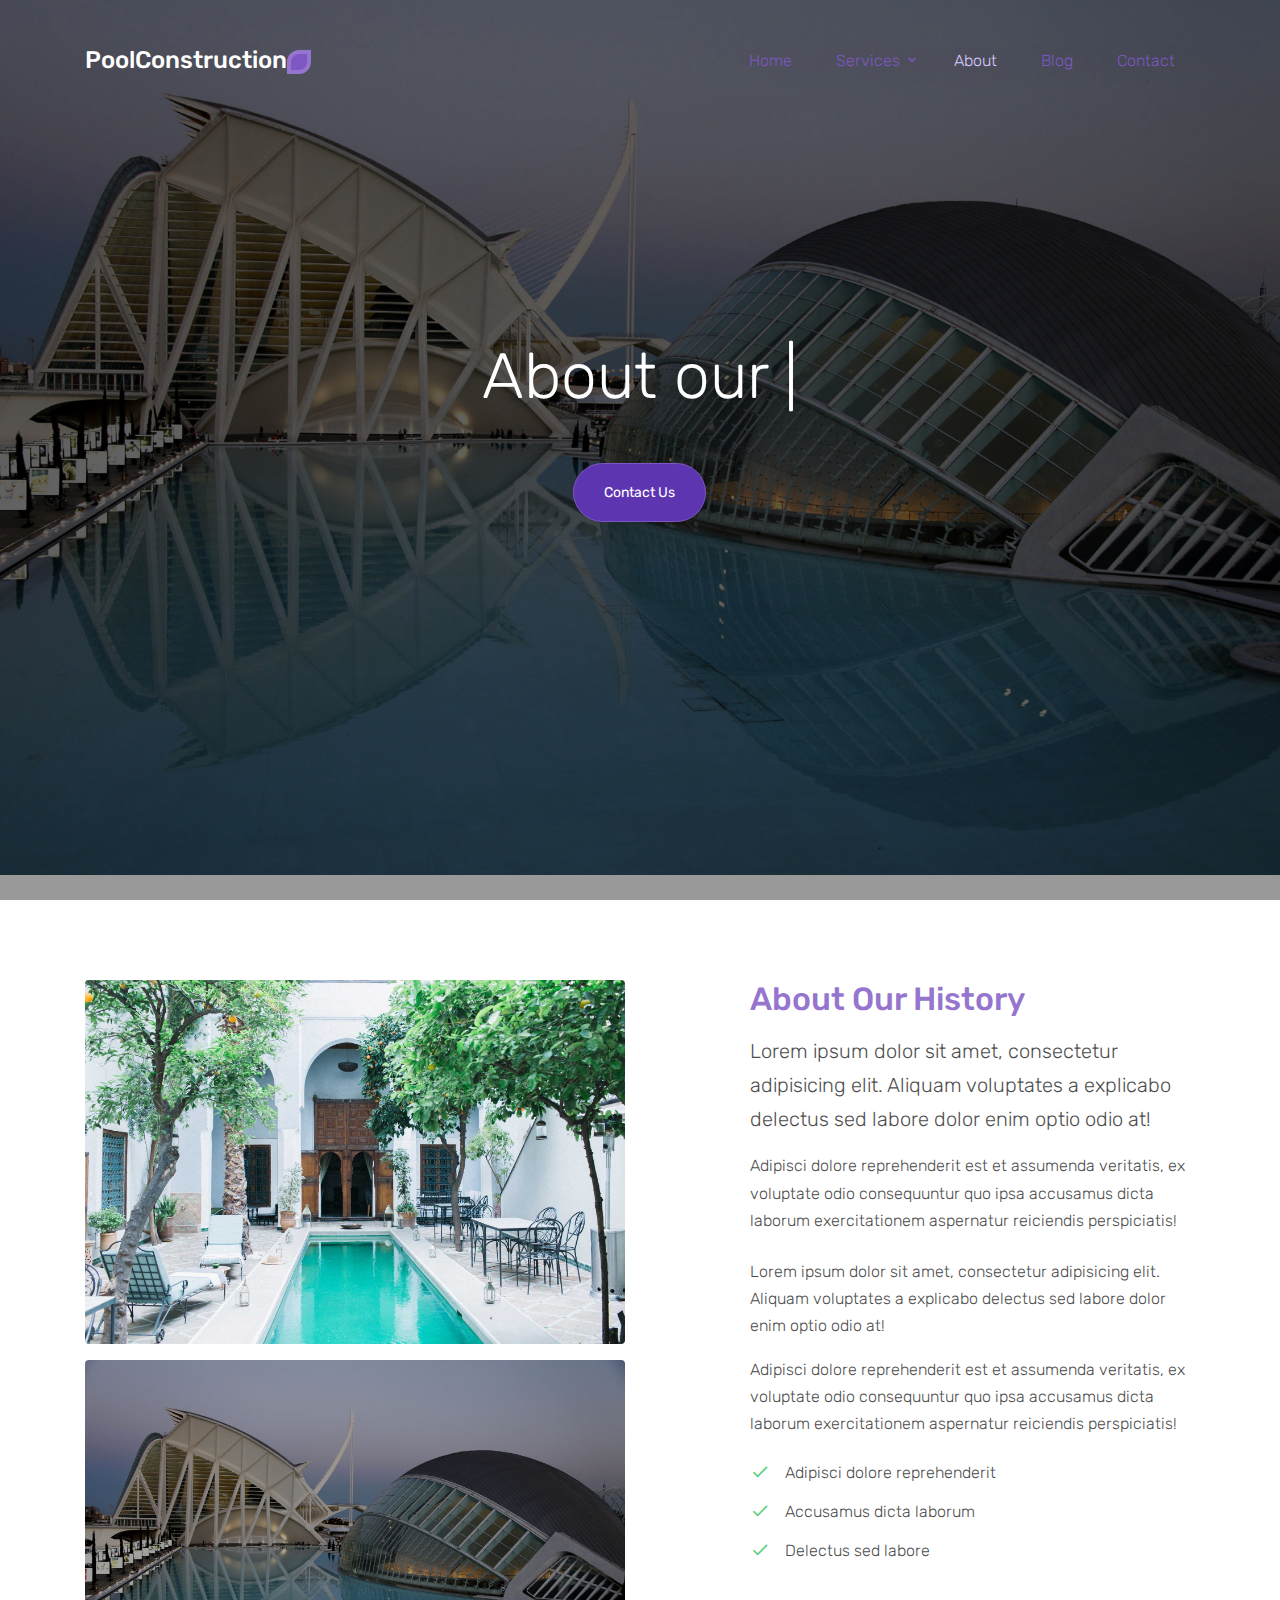
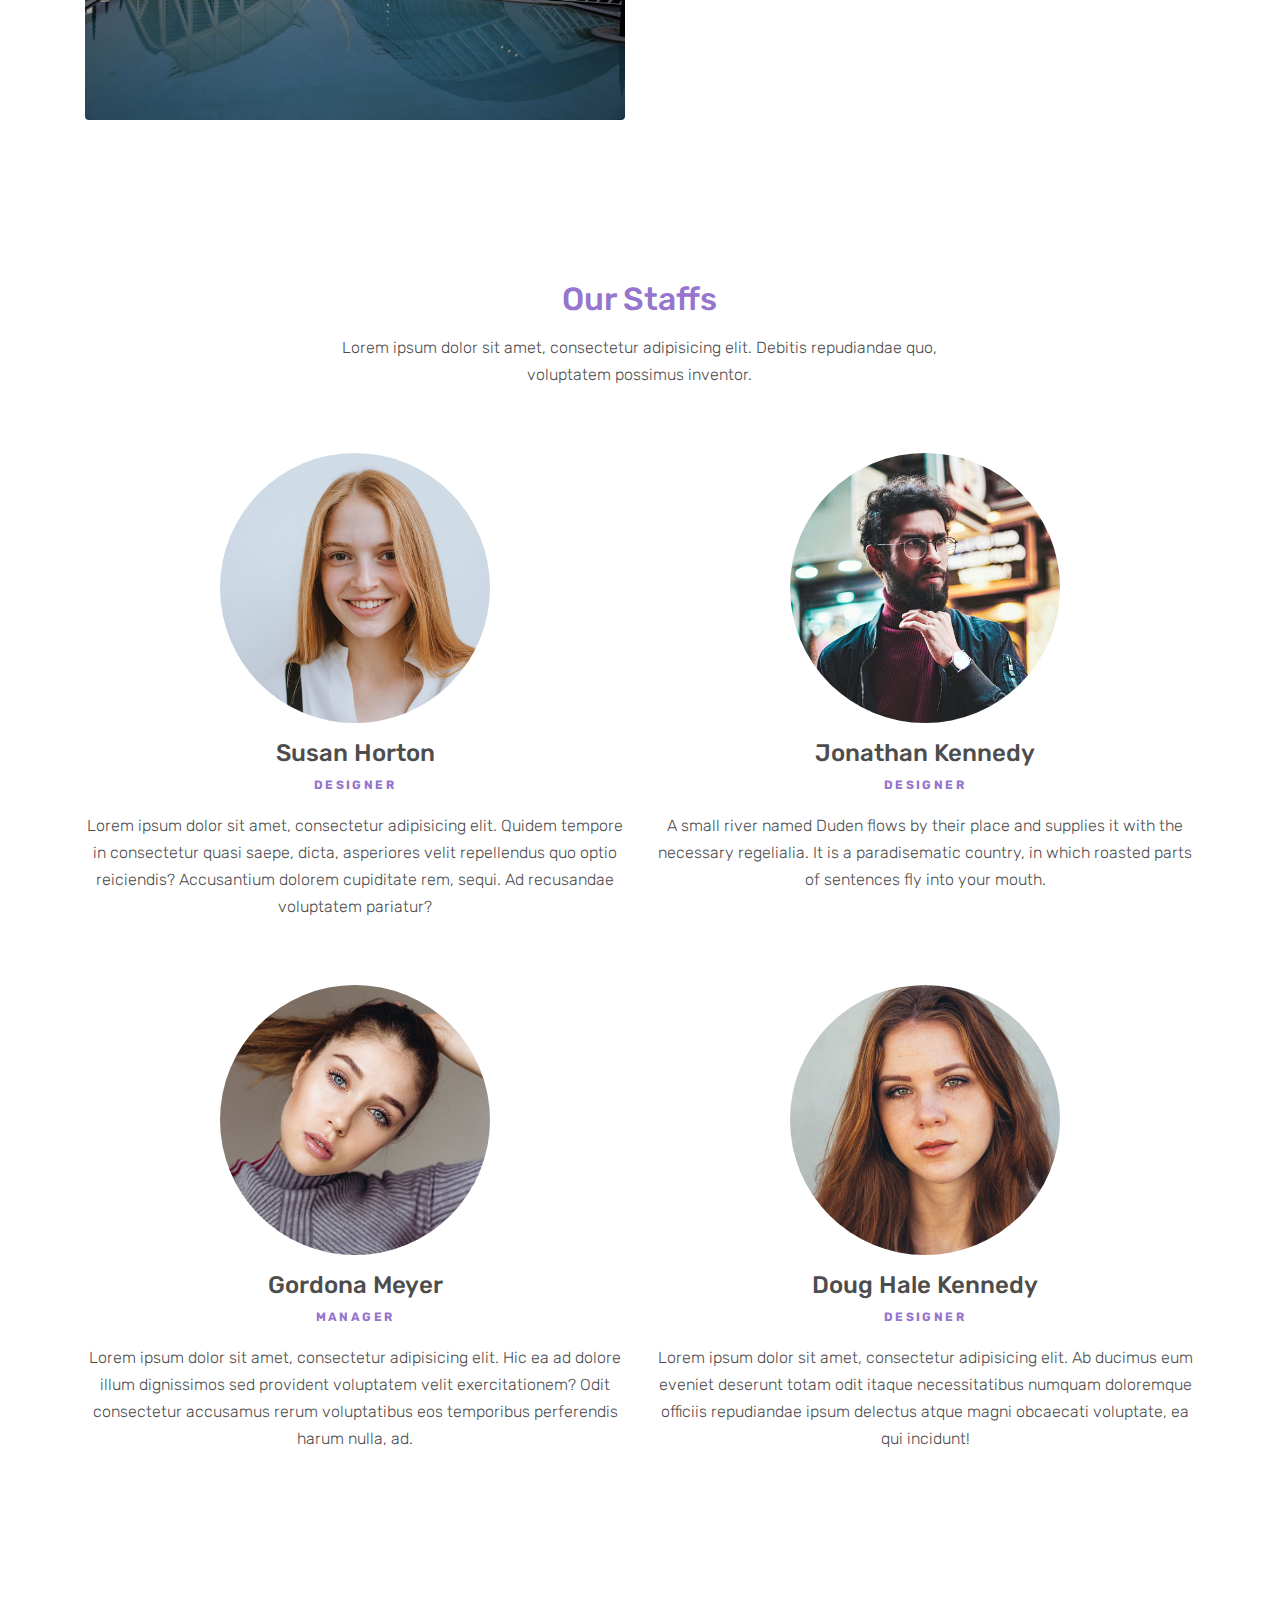
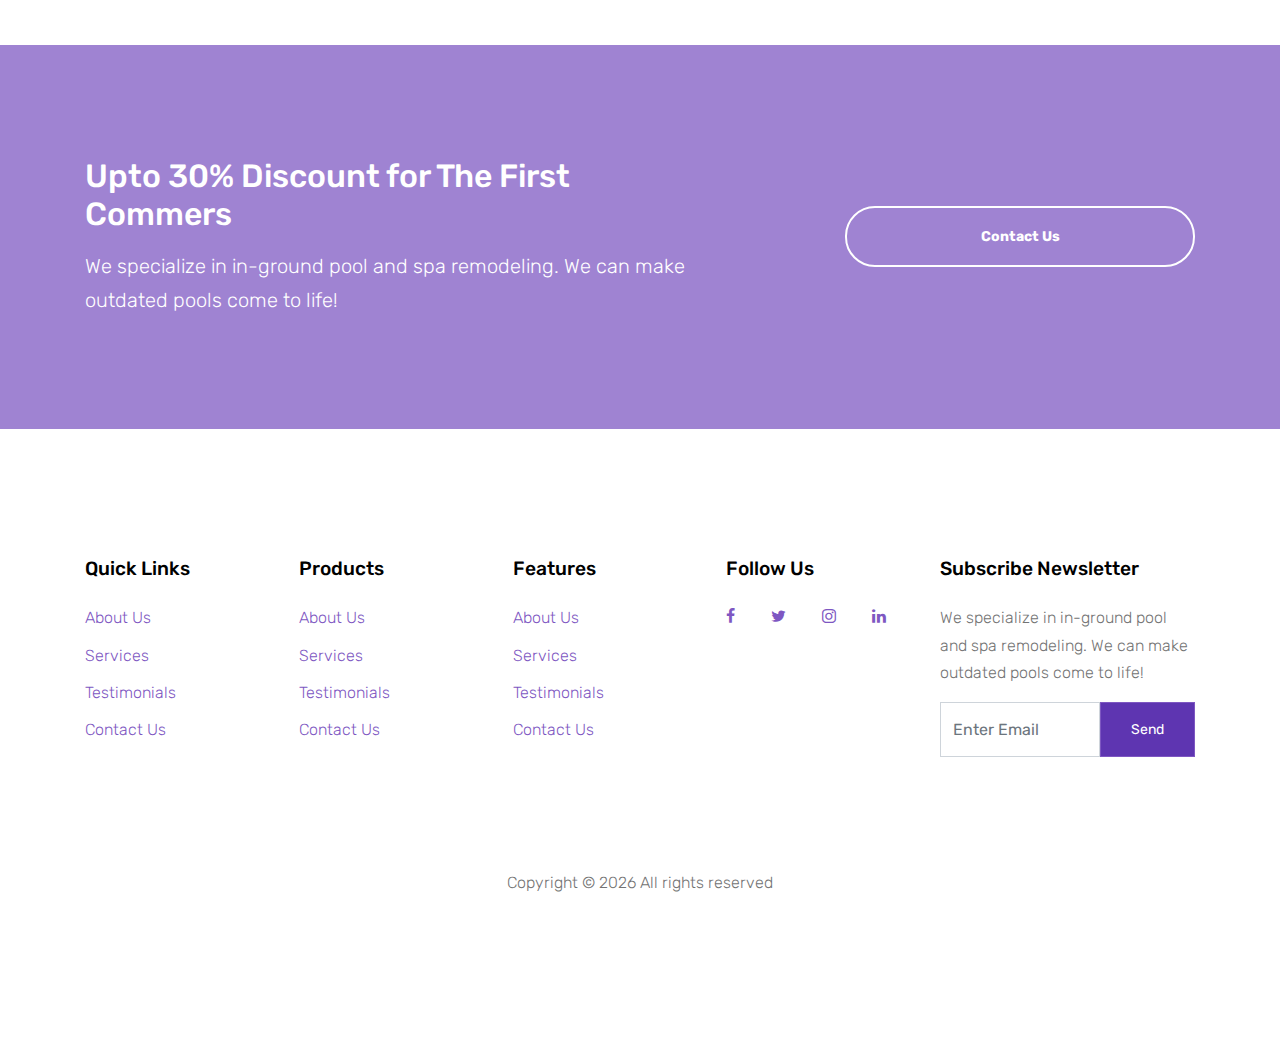
==== about.html @ a536164d "Add files via upload" ====
<!DOCTYPE html>
<html lang="en">

<head>
  <title>Acme Pool Construction Grand Rapids MI</title>
  <meta charset="utf-8">
  <meta name="viewport" content="width=device-width, initial-scale=1, shrink-to-fit=no">


  <link href="https://fonts.googleapis.com/css?family=Rubik:400,700" rel="stylesheet">

  <link rel="stylesheet" href="fonts/icomoon/style.css">

  <link rel="stylesheet" href="css/bootstrap.min.css">
  <link rel="stylesheet" href="css/magnific-popup.css">
  <link rel="stylesheet" href="css/jquery-ui.css">
  <link rel="stylesheet" href="css/owl.carousel.min.css">
  <link rel="stylesheet" href="css/owl.theme.default.min.css">

  <link rel="stylesheet" href="css/bootstrap-datepicker.css">

  <link rel="stylesheet" href="fonts/flaticon/font/flaticon.css">

  <link rel="stylesheet" href="css/aos.css">
  <link rel="stylesheet" href="css/rangeslider.css">

  <link rel="stylesheet" href="css/style.css">

</head>

<body>

  <div class="site-wrap">

    <div class="site-mobile-menu">
      <div class="site-mobile-menu-header">
        <div class="site-mobile-menu-close mt-3">
          <span class="icon-close2 js-menu-toggle"></span>
        </div>
      </div>
      <div class="site-mobile-menu-body"></div>
    </div>

    <header class="site-navbar" role="banner">

      <div class="container">
        <div class="row align-items-center">

          <div class="col-11 col-xl-4">
            <h1 class="mb-0 site-logo"><a href="index.html" class="text-white mb-0">PoolConstruction<span
                  class="text-primary">.</span> </a></h1>
          </div>
          <div class="col-12 col-md-8 d-none d-xl-block">
            <nav class="site-navigation position-relative text-right" role="navigation">

              <ul class="site-menu js-clone-nav mr-auto d-none d-lg-block">
                <li><a href="index.html"><span>Home</span></a></li>
                <li class="has-children">
                  <a href="services.html"><span>Services</span></a>
                  <ul class="dropdown arrow-top">
                    <li><a href="#">Construction</a></li>
                    <li><a href="#">Design</a></li>
                    <li><a href="#">Cleaning</a></li>
                    <li class="has-children">
                      <a href="#">Dropdown</a>
                      <ul class="dropdown">
                        <li><a href="#">Construction</a></li>
                        <li><a href="#">Design</a></li>
                        <li><a href="#">Cleaning</a></li>
                      </ul>
                    </li>
                  </ul>
                </li>
                <li class="active"><a href="about.html"><span>About</span></a></li>
                <li><a href="blog.html"><span>Blog</span></a></li>
                <li><a href="contact.html"><span>Contact</span></a></li>
              </ul>
            </nav>
          </div>


          <div class="d-inline-block d-xl-none ml-md-0 mr-auto py-3" style="position: relative; top: 3px;"><a href="#"
              class="site-menu-toggle js-menu-toggle text-white"><span class="icon-menu h3"></span></a></div>

        </div>

      </div>
  </div>

  </header>





  <div class="site-blocks-cover overlay" style="background-image: url(images/hero_bg_1.jpg);" data-aos="fade"
    data-stellar-background-ratio="0.5">
    <div class="container">
      <div class="row align-items-center justify-content-center text-center">

        <div class="col-md-10">

          <div class="row justify-content-center mb-4">
            <div class="col-md-10 text-center">
              <h1 data-aos="fade-up" class="mb-5">About our <span class="typed-words"></span></h1>

              <p data-aos="fade-up" data-aos-delay="100"><a href="#" class="btn btn-primary btn-pill">Contact Us</a></p>
            </div>
          </div>

        </div>
      </div>
    </div>
  </div>





  <div class="site-section">
    <div class="container">
      <div class="row">
        <div class="col-md-6">
          <img src="images/hero_bg_2.jpg" alt="Image" class="img-fluid rounded mb-3">
          <img src="images/hero_bg_1.jpg" alt="Image" class="img-fluid rounded">
        </div>
        <div class="col-md-5 ml-auto">
          <h2 class="text-primary mb-3">About Our History</h2>
          <p class="lead">Lorem ipsum dolor sit amet, consectetur adipisicing elit. Aliquam voluptates a explicabo
            delectus sed labore dolor enim optio odio at!</p>
          <p class="mb-4">Adipisci dolore reprehenderit est et assumenda veritatis, ex voluptate odio consequuntur quo
            ipsa accusamus dicta laborum exercitationem aspernatur reiciendis perspiciatis!</p>

          <p>Lorem ipsum dolor sit amet, consectetur adipisicing elit. Aliquam voluptates a explicabo delectus sed
            labore dolor enim optio odio at!</p>
          <p class="mb-4">Adipisci dolore reprehenderit est et assumenda veritatis, ex voluptate odio consequuntur quo
            ipsa accusamus dicta laborum exercitationem aspernatur reiciendis perspiciatis!</p>

          <ul class="ul-check list-unstyled success">
            <li>Adipisci dolore reprehenderit</li>
            <li>Accusamus dicta laborum</li>
            <li>Delectus sed labore</li>
          </ul>
        </div>
      </div>
    </div>
  </div>



  <div class="site-section">
    <div class="container">
      <div class="row justify-content-center mb-5">
        <div class="col-md-7 text-center">
          <h2 class="text-primary mb-3">Our Staffs</h2>
          <p>Lorem ipsum dolor sit amet, consectetur adipisicing elit. Debitis repudiandae quo, voluptatem possimus
            inventor.</p>
        </div>
      </div>
      <div class="row">
        <div class="col-md-6 col-lg-6 mb-4 mb-lg-5 text-center">
          <img src="images/person_1.jpg" alt="Image" class="img-fluid mb-3 w-50 rounded-circle">
          <h3 class="h4">Susan Horton</h3>
          <p class="caption text-primary">designer</p>
          <p> Lorem ipsum dolor sit amet, consectetur adipisicing elit. Quidem tempore in consectetur quasi saepe,
            dicta, asperiores velit repellendus quo optio reiciendis? Accusantium dolorem cupiditate rem, sequi. Ad
            recusandae voluptatem pariatur?</p>
        </div>
        <div class="col-md-6 col-lg-6 mb-4 mb-lg-5 text-center">
          <img src="images/person_2.jpg" alt="Image" class="img-fluid mb-3 w-50 rounded-circle">
          <h3 class="h4">Jonathan Kennedy</h3>
          <p class="caption text-primary">designer</p>
          <p>A small river named Duden flows by their place and supplies it with the necessary regelialia. It is a
            paradisematic country, in which roasted parts of sentences fly into your mouth.</p>
        </div>
        <div class="col-md-6 col-lg-6 mb-4 mb-lg-5 text-center">
          <img src="images/person_3.jpg" alt="Image" class="img-fluid mb-3 w-50 rounded-circle">
          <h3 class="h4">Gordona Meyer</h3>
          <p class="caption text-primary">manager</p>
          <p> Lorem ipsum dolor sit amet, consectetur adipisicing elit. Hic ea ad dolore illum dignissimos sed provident
            voluptatem velit exercitationem? Odit consectetur accusamus rerum voluptatibus eos temporibus perferendis
            harum nulla, ad.</p>
        </div>
        <div class="col-md-6 col-lg-6 mb-4 mb-lg-5 text-center">
          <img src="images/person_4.jpg" alt="Image" class="img-fluid mb-3 w-50 rounded-circle">
          <h3 class="h4">Doug Hale Kennedy</h3>
          <p class="caption text-primary">designer</p>
          <p> Lorem ipsum dolor sit amet, consectetur adipisicing elit. Ab ducimus eum eveniet deserunt totam odit
            itaque necessitatibus numquam doloremque officiis repudiandae ipsum delectus atque magni obcaecati
            voluptate, ea qui incidunt!</p>
        </div>
      </div>
    </div>
  </div>

  <div class="mt-5 block-cta-1 primary-overlay" style="background-image: url('images/hero_bg_2.jpg')">
    <div class="container">
      <div class="row align-items-center justify-content-between">
        <div class="col-lg-7 mb-4 mb-lg-0">
          <h2 class="mb-3 mt-0 text-white">Upto 30% Discount for The First Commers</h2>
          <p class="mb-0 text-white lead">We specialize in in-ground pool and spa remodeling. We can make outdated pools
            come to life!</p>
        </div>
        <div class="col-lg-4">
          <p class="mb-0"><a href="contact.html"
              class="btn btn-outline-white text-white btn-md btn-pill px-5 font-weight-bold btn-block">Contact Us</a>
          </p>
        </div>
      </div>
    </div>
  </div>

  <footer class="site-footer">
    <div class="container">
      <div class="row">
        <div class="col-md-9">
          <div class="row">
            <div class="col-md-6 mb-5 mb-lg-0 col-lg-3">
              <h2 class="footer-heading mb-4">Quick Links</h2>
              <ul class="list-unstyled">
                <li><a href="#">About Us</a></li>
                <li><a href="#">Services</a></li>
                <li><a href="#">Testimonials</a></li>
                <li><a href="#">Contact Us</a></li>
              </ul>
            </div>
            <div class="col-md-6 mb-5 mb-lg-0 col-lg-3">
              <h2 class="footer-heading mb-4">Products</h2>
              <ul class="list-unstyled">
                <li><a href="#">About Us</a></li>
                <li><a href="#">Services</a></li>
                <li><a href="#">Testimonials</a></li>
                <li><a href="#">Contact Us</a></li>
              </ul>
            </div>
            <div class="col-md-6 mb-5 mb-lg-0 col-lg-3">
              <h2 class="footer-heading mb-4">Features</h2>
              <ul class="list-unstyled">
                <li><a href="#">About Us</a></li>
                <li><a href="#">Services</a></li>
                <li><a href="#">Testimonials</a></li>
                <li><a href="#">Contact Us</a></li>
              </ul>
            </div>
            <div class="col-md-6 mb-5 mb-lg-0 col-lg-3">
              <h2 class="footer-heading mb-4">Follow Us</h2>
              <a href="#" class="pl-0 pr-3"><span class="icon-facebook"></span></a>
              <a href="#" class="pl-3 pr-3"><span class="icon-twitter"></span></a>
              <a href="#" class="pl-3 pr-3"><span class="icon-instagram"></span></a>
              <a href="#" class="pl-3 pr-3"><span class="icon-linkedin"></span></a>
            </div>
          </div>
        </div>
        <div class="col-lg-3">
          <h2 class="footer-heading mb-4">Subscribe Newsletter</h2>
          <p>We specialize in in-ground pool and spa remodeling. We can make outdated pools come to life!</p>
          <form action="#" method="post" class="subscription">
            <div class="input-group mb-3  d-flex align-items-stretch">
              <input type="text" class="form-control bg-transparent" placeholder="Enter Email" aria-label="Enter Email"
                aria-describedby="button-addon2">
              <button class="btn btn-primary text-white" type="button" id="button-addon2">Send</button>
            </div>
          </form>
        </div>
      </div>
      <div class="row pt-5 mt-5">
        <div class="col-12 text-md-center text-left">
          <p>
            Copyright &copy;
            <script>document.write(new Date().getFullYear());</script> All rights reserved
          </p>
        </div>
      </div>
    </div>
  </footer>
  </div>

  <script src="js/jquery-3.3.1.min.js"></script>
  <script src="js/jquery-migrate-3.0.1.min.js"></script>
  <script src="js/jquery-ui.js"></script>
  <script src="js/popper.min.js"></script>
  <script src="js/bootstrap.min.js"></script>
  <script src="js/owl.carousel.min.js"></script>
  <script src="js/jquery.stellar.min.js"></script>
  <script src="js/jquery.countdown.min.js"></script>
  <script src="js/jquery.magnific-popup.min.js"></script>
  <script src="js/jquery.animateNumber.min.js"></script>
  <script src="js/jquery.waypoints.min.js"></script>

  <script src="js/bootstrap-datepicker.min.js"></script>
  <script src="js/aos.js"></script>
  <script src="js/rangeslider.min.js"></script>


  <script src="js/typed.js"></script>
  <script>
    var typed = new Typed('.typed-words', {
      strings: ["company", "workflow"],
      typeSpeed: 80,
      backSpeed: 80,
      backDelay: 4000,
      startDelay: 1000,
      loop: false,
      showCursor: true
    });
  </script>

  <script src="js/main.js"></script>

</body>

</html>
---- fonts/icomoon/style.css ----
@font-face {
  font-family: 'icomoon';
  src:  url('fonts/icomoon.eot?10si43');
  src:  url('fonts/icomoon.eot?10si43#iefix') format('embedded-opentype'),
    url('fonts/icomoon.ttf?10si43') format('truetype'),
    url('fonts/icomoon.woff?10si43') format('woff'),
    url('fonts/icomoon.svg?10si43#icomoon') format('svg');
  font-weight: normal;
  font-style: normal;
}

[class^="icon-"], [class*=" icon-"] {
  /* use !important to prevent issues with browser extensions that change fonts */
  font-family: 'icomoon' !important;
  speak: none;
  font-style: normal;
  font-weight: normal;
  font-variant: normal;
  text-transform: none;
  line-height: 1;

  /* Better Font Rendering =========== */
  -webkit-font-smoothing: antialiased;
  -moz-osx-font-smoothing: grayscale;
}

.icon-asterisk:before {
  content: "\f069";
}
.icon-plus:before {
  content: "\f067";
}
.icon-question:before {
  content: "\f128";
}
.icon-minus:before {
  content: "\f068";
}
.icon-glass:before {
  content: "\f000";
}
.icon-music:before {
  content: "\f001";
}
.icon-search:before {
  content: "\f002";
}
.icon-envelope-o:before {
  content: "\f003";
}
.icon-heart:before {
  content: "\f004";
}
.icon-star:before {
  content: "\f005";
}
.icon-star-o:before {
  content: "\f006";
}
.icon-user:before {
  content: "\f007";
}
.icon-film:before {
  content: "\f008";
}
.icon-th-large:before {
  content: "\f009";
}
.icon-th:before {
  content: "\f00a";
}
.icon-th-list:before {
  content: "\f00b";
}
.icon-check:before {
  content: "\f00c";
}
.icon-close:before {
  content: "\f00d";
}
.icon-remove:before {
  content: "\f00d";
}
.icon-times:before {
  content: "\f00d";
}
.icon-search-plus:before {
  content: "\f00e";
}
.icon-search-minus:before {
  content: "\f010";
}
.icon-power-off:before {
  content: "\f011";
}
.icon-signal:before {
  content: "\f012";
}
.icon-cog:before {
  content: "\f013";
}
.icon-gear:before {
  content: "\f013";
}
.icon-trash-o:before {
  content: "\f014";
}
.icon-home:before {
  content: "\f015";
}
.icon-file-o:before {
  content: "\f016";
}
.icon-clock-o:before {
  content: "\f017";
}
.icon-road:before {
  content: "\f018";
}
.icon-download:before {
  content: "\f019";
}
.icon-arrow-circle-o-down:before {
  content: "\f01a";
}
.icon-arrow-circle-o-up:before {
  content: "\f01b";
}
.icon-inbox:before {
  content: "\f01c";
}
.icon-play-circle-o:before {
  content: "\f01d";
}
.icon-repeat:before {
  content: "\f01e";
}
.icon-rotate-right:before {
  content: "\f01e";
}
.icon-refresh:before {
  content: "\f021";
}
.icon-list-alt:before {
  content: "\f022";
}
.icon-lock:before {
  content: "\f023";
}
.icon-flag:before {
  content: "\f024";
}
.icon-headphones:before {
  content: "\f025";
}
.icon-volume-off:before {
  content: "\f026";
}
.icon-volume-down:before {
  content: "\f027";
}
.icon-volume-up:before {
  content: "\f028";
}
.icon-qrcode:before {
  content: "\f029";
}
.icon-barcode:before {
  content: "\f02a";
}
.icon-tag:before {
  content: "\f02b";
}
.icon-tags:before {
  content: "\f02c";
}
.icon-book:before {
  content: "\f02d";
}
.icon-bookmark:before {
  content: "\f02e";
}
.icon-print:before {
  content: "\f02f";
}
.icon-camera:before {
  content: "\f030";
}
.icon-font:before {
  content: "\f031";
}
.icon-bold:before {
  content: "\f032";
}
.icon-italic:before {
  content: "\f033";
}
.icon-text-height:before {
  content: "\f034";
}
.icon-text-width:before {
  content: "\f035";
}
.icon-align-left:before {
  content: "\f036";
}
.icon-align-center:before {
  content: "\f037";
}
.icon-align-right:before {
  content: "\f038";
}
.icon-align-justify:before {
  content: "\f039";
}
.icon-list:before {
  content: "\f03a";
}
.icon-dedent:before {
  content: "\f03b";
}
.icon-outdent:before {
  content: "\f03b";
}
.icon-indent:before {
  content: "\f03c";
}
.icon-video-camera:before {
  content: "\f03d";
}
.icon-image:before {
  content: "\f03e";
}
.icon-photo:before {
  content: "\f03e";
}
.icon-picture-o:before {
  content: "\f03e";
}
.icon-pencil:before {
  content: "\f040";
}
.icon-map-marker:before {
  content: "\f041";
}
.icon-adjust:before {
  content: "\f042";
}
.icon-tint:before {
  content: "\f043";
}
.icon-edit:before {
  content: "\f044";
}
.icon-pencil-square-o:before {
  content: "\f044";
}
.icon-share-square-o:before {
  content: "\f045";
}
.icon-check-square-o:before {
  content: "\f046";
}
.icon-arrows:before {
  content: "\f047";
}
.icon-step-backward:before {
  content: "\f048";
}
.icon-fast-backward:before {
  content: "\f049";
}
.icon-backward:before {
  content: "\f04a";
}
.icon-play:before {
  content: "\f04b";
}
.icon-pause:before {
  content: "\f04c";
}
.icon-stop:before {
  content: "\f04d";
}
.icon-forward:before {
  content: "\f04e";
}
.icon-fast-forward:before {
  content: "\f050";
}
.icon-step-forward:before {
  content: "\f051";
}
.icon-eject:before {
  content: "\f052";
}
.icon-chevron-left:before {
  content: "\f053";
}
.icon-chevron-right:before {
  content: "\f054";
}
.icon-plus-circle:before {
  content: "\f055";
}
.icon-minus-circle:before {
  content: "\f056";
}
.icon-times-circle:before {
  content: "\f057";
}
.icon-check-circle:before {
  content: "\f058";
}
.icon-question-circle:before {
  content: "\f059";
}
.icon-info-circle:before {
  content: "\f05a";
}
.icon-crosshairs:before {
  content: "\f05b";
}
.icon-times-circle-o:before {
  content: "\f05c";
}
.icon-check-circle-o:before {
  content: "\f05d";
}
.icon-ban:before {
  content: "\f05e";
}
.icon-arrow-left:before {
  content: "\f060";
}
.icon-arrow-right:before {
  content: "\f061";
}
.icon-arrow-up:before {
  content: "\f062";
}
.icon-arrow-down:before {
  content: "\f063";
}
.icon-mail-forward:before {
  content: "\f064";
}
.icon-share:before {
  content: "\f064";
}
.icon-expand:before {
  content: "\f065";
}
.icon-compress:before {
  content: "\f066";
}
.icon-exclamation-circle:before {
  content: "\f06a";
}
.icon-gift:before {
  content: "\f06b";
}
.icon-leaf:before {
  content: "\f06c";
}
.icon-fire:before {
  content: "\f06d";
}
.icon-eye:before {
  content: "\f06e";
}
.icon-eye-slash:before {
  content: "\f070";
}
.icon-exclamation-triangle:before {
  content: "\f071";
}
.icon-warning:before {
  content: "\f071";
}
.icon-plane:before {
  content: "\f072";
}
.icon-calendar:before {
  content: "\f073";
}
.icon-random:before {
  content: "\f074";
}
.icon-comment:before {
  content: "\f075";
}
.icon-magnet:before {
  content: "\f076";
}
.icon-chevron-up:before {
  content: "\f077";
}
.icon-chevron-down:before {
  content: "\f078";
}
.icon-retweet:before {
  content: "\f079";
}
.icon-shopping-cart:before {
  content: "\f07a";
}
.icon-folder:before {
  content: "\f07b";
}
.icon-folder-open:before {
  content: "\f07c";
}
.icon-arrows-v:before {
  content: "\f07d";
}
.icon-arrows-h:before {
  content: "\f07e";
}
.icon-bar-chart:before {
  content: "\f080";
}
.icon-bar-chart-o:before {
  content: "\f080";
}
.icon-twitter-square:before {
  content: "\f081";
}
.icon-facebook-square:before {
  content: "\f082";
}
.icon-camera-retro:before {
  content: "\f083";
}
.icon-key:before {
  content: "\f084";
}
.icon-cogs:before {
  content: "\f085";
}
.icon-gears:before {
  content: "\f085";
}
.icon-comments:before {
  content: "\f086";
}
.icon-thumbs-o-up:before {
  content: "\f087";
}
.icon-thumbs-o-down:before {
  content: "\f088";
}
.icon-star-half:before {
  content: "\f089";
}
.icon-heart-o:before {
  content: "\f08a";
}
.icon-sign-out:before {
  content: "\f08b";
}
.icon-linkedin-square:before {
  content: "\f08c";
}
.icon-thumb-tack:before {
  content: "\f08d";
}
.icon-external-link:before {
  content: "\f08e";
}
.icon-sign-in:before {
  content: "\f090";
}
.icon-trophy:before {
  content: "\f091";
}
.icon-github-square:before {
  content: "\f092";
}
.icon-upload:before {
  content: "\f093";
}
.icon-lemon-o:before {
  content: "\f094";
}
.icon-phone:before {
  content: "\f095";
}
.icon-square-o:before {
  content: "\f096";
}
.icon-bookmark-o:before {
  content: "\f097";
}
.icon-phone-square:before {
  content: "\f098";
}
.icon-twitter:before {
  content: "\f099";
}
.icon-facebook:before {
  content: "\f09a";
}
.icon-facebook-f:before {
  content: "\f09a";
}
.icon-github:before {
  content: "\f09b";
}
.icon-unlock:before {
  content: "\f09c";
}
.icon-credit-card:before {
  content: "\f09d";
}
.icon-feed:before {
  content: "\f09e";
}
.icon-rss:before {
  content: "\f09e";
}
.icon-hdd-o:before {
  content: "\f0a0";
}
.icon-bullhorn:before {
  content: "\f0a1";
}
.icon-bell-o:before {
  content: "\f0a2";
}
.icon-certificate:before {
  content: "\f0a3";
}
.icon-hand-o-right:before {
  content: "\f0a4";
}
.icon-hand-o-left:before {
  content: "\f0a5";
}
.icon-hand-o-up:before {
  content: "\f0a6";
}
.icon-hand-o-down:before {
  content: "\f0a7";
}
.icon-arrow-circle-left:before {
  content: "\f0a8";
}
.icon-arrow-circle-right:before {
  content: "\f0a9";
}
.icon-arrow-circle-up:before {
  content: "\f0aa";
}
.icon-arrow-circle-down:before {
  content: "\f0ab";
}
.icon-globe:before {
  content: "\f0ac";
}
.icon-wrench:before {
  content: "\f0ad";
}
.icon-tasks:before {
  content: "\f0ae";
}
.icon-filter:before {
  content: "\f0b0";
}
.icon-briefcase:before {
  content: "\f0b1";
}
.icon-arrows-alt:before {
  content: "\f0b2";
}
.icon-group:before {
  content: "\f0c0";
}
.icon-users:before {
  content: "\f0c0";
}
.icon-chain:before {
  content: "\f0c1";
}
.icon-link:before {
  content: "\f0c1";
}
.icon-cloud:before {
  content: "\f0c2";
}
.icon-flask:before {
  content: "\f0c3";
}
.icon-cut:before {
  content: "\f0c4";
}
.icon-scissors:before {
  content: "\f0c4";
}
.icon-copy:before {
  content: "\f0c5";
}
.icon-files-o:before {
  content: "\f0c5";
}
.icon-paperclip:before {
  content: "\f0c6";
}
.icon-floppy-o:before {
  content: "\f0c7";
}
.icon-save:before {
  content: "\f0c7";
}
.icon-square:before {
  content: "\f0c8";
}
.icon-bars:before {
  content: "\f0c9";
}
.icon-navicon:before {
  content: "\f0c9";
}
.icon-reorder:before {
  content: "\f0c9";
}
.icon-list-ul:before {
  content: "\f0ca";
}
.icon-list-ol:before {
  content: "\f0cb";
}
.icon-strikethrough:before {
  content: "\f0cc";
}
.icon-underline:before {
  content: "\f0cd";
}
.icon-table:before {
  content: "\f0ce";
}
.icon-magic:before {
  content: "\f0d0";
}
.icon-truck:before {
  content: "\f0d1";
}
.icon-pinterest:before {
  content: "\f0d2";
}
.icon-pinterest-square:before {
  content: "\f0d3";
}
.icon-google-plus-square:before {
  content: "\f0d4";
}
.icon-google-plus:before {
  content: "\f0d5";
}
.icon-money:before {
  content: "\f0d6";
}
.icon-caret-down:before {
  content: "\f0d7";
}
.icon-caret-up:before {
  content: "\f0d8";
}
.icon-caret-left:before {
  content: "\f0d9";
}
.icon-caret-right:before {
  content: "\f0da";
}
.icon-columns:before {
  content: "\f0db";
}
.icon-sort:before {
  content: "\f0dc";
}
.icon-unsorted:before {
  content: "\f0dc";
}
.icon-sort-desc:before {
  content: "\f0dd";
}
.icon-sort-down:before {
  content: "\f0dd";
}
.icon-sort-asc:before {
  content: "\f0de";
}
.icon-sort-up:before {
  content: "\f0de";
}
.icon-envelope:before {
  content: "\f0e0";
}
.icon-linkedin:before {
  content: "\f0e1";
}
.icon-rotate-left:before {
  content: "\f0e2";
}
.icon-undo:before {
  content: "\f0e2";
}
.icon-gavel:before {
  content: "\f0e3";
}
.icon-legal:before {
  content: "\f0e3";
}
.icon-dashboard:before {
  content: "\f0e4";
}
.icon-tachometer:before {
  content: "\f0e4";
}
.icon-comment-o:before {
  content: "\f0e5";
}
.icon-comments-o:before {
  content: "\f0e6";
}
.icon-bolt:before {
  content: "\f0e7";
}
.icon-flash:before {
  content: "\f0e7";
}
.icon-sitemap:before {
  content: "\f0e8";
}
.icon-umbrella:before {
  content: "\f0e9";
}
.icon-clipboard:before {
  content: "\f0ea";
}
.icon-paste:before {
  content: "\f0ea";
}
.icon-lightbulb-o:before {
  content: "\f0eb";
}
.icon-exchange:before {
  content: "\f0ec";
}
.icon-cloud-download:before {
  content: "\f0ed";
}
.icon-cloud-upload:before {
  content: "\f0ee";
}
.icon-user-md:before {
  content: "\f0f0";
}
.icon-stethoscope:before {
  content: "\f0f1";
}
.icon-suitcase:before {
  content: "\f0f2";
}
.icon-bell:before {
  content: "\f0f3";
}
.icon-coffee:before {
  content: "\f0f4";
}
.icon-cutlery:before {
  content: "\f0f5";
}
.icon-file-text-o:before {
  content: "\f0f6";
}
.icon-building-o:before {
  content: "\f0f7";
}
.icon-hospital-o:before {
  content: "\f0f8";
}
.icon-ambulance:before {
  content: "\f0f9";
}
.icon-medkit:before {
  content: "\f0fa";
}
.icon-fighter-jet:before {
  content: "\f0fb";
}
.icon-beer:before {
  content: "\f0fc";
}
.icon-h-square:before {
  content: "\f0fd";
}
.icon-plus-square:before {
  content: "\f0fe";
}
.icon-angle-double-left:before {
  content: "\f100";
}
.icon-angle-double-right:before {
  content: "\f101";
}
.icon-angle-double-up:before {
  content: "\f102";
}
.icon-angle-double-down:before {
  content: "\f103";
}
.icon-angle-left:before {
  content: "\f104";
}
.icon-angle-right:before {
  content: "\f105";
}
.icon-angle-up:before {
  content: "\f106";
}
.icon-angle-down:before {
  content: "\f107";
}
.icon-desktop:before {
  content: "\f108";
}
.icon-laptop:before {
  content: "\f109";
}
.icon-tablet:before {
  content: "\f10a";
}
.icon-mobile:before {
  content: "\f10b";
}
.icon-mobile-phone:before {
  content: "\f10b";
}
.icon-circle-o:before {
  content: "\f10c";
}
.icon-quote-left:before {
  content: "\f10d";
}
.icon-quote-right:before {
  content: "\f10e";
}
.icon-spinner:before {
  content: "\f110";
}
.icon-circle:before {
  content: "\f111";
}
.icon-mail-reply:before {
  content: "\f112";
}
.icon-reply:before {
  content: "\f112";
}
.icon-github-alt:before {
  content: "\f113";
}
.icon-folder-o:before {
  content: "\f114";
}
.icon-folder-open-o:before {
  content: "\f115";
}
.icon-smile-o:before {
  content: "\f118";
}
.icon-frown-o:before {
  content: "\f119";
}
.icon-meh-o:before {
  content: "\f11a";
}
.icon-gamepad:before {
  content: "\f11b";
}
.icon-keyboard-o:before {
  content: "\f11c";
}
.icon-flag-o:before {
  content: "\f11d";
}
.icon-flag-checkered:before {
  content: "\f11e";
}
.icon-terminal:before {
  content: "\f120";
}
.icon-code:before {
  content: "\f121";
}
.icon-mail-reply-all:before {
  content: "\f122";
}
.icon-reply-all:before {
  content: "\f122";
}
.icon-star-half-empty:before {
  content: "\f123";
}
.icon-star-half-full:before {
  content: "\f123";
}
.icon-star-half-o:before {
  content: "\f123";
}
.icon-location-arrow:before {
  content: "\f124";
}
.icon-crop:before {
  content: "\f125";
}
.icon-code-fork:before {
  content: "\f126";
}
.icon-chain-broken:before {
  content: "\f127";
}
.icon-unlink:before {
  content: "\f127";
}
.icon-info:before {
  content: "\f129";
}
.icon-exclamation:before {
  content: "\f12a";
}
.icon-superscript:before {
  content: "\f12b";
}
.icon-subscript:before {
  content: "\f12c";
}
.icon-eraser:before {
  content: "\f12d";
}
.icon-puzzle-piece:before {
  content: "\f12e";
}
.icon-microphone:before {
  content: "\f130";
}
.icon-microphone-slash:before {
  content: "\f131";
}
.icon-shield:before {
  content: "\f132";
}
.icon-calendar-o:before {
  content: "\f133";
}
.icon-fire-extinguisher:before {
  content: "\f134";
}
.icon-rocket:before {
  content: "\f135";
}
.icon-maxcdn:before {
  content: "\f136";
}
.icon-chevron-circle-left:before {
  content: "\f137";
}
.icon-chevron-circle-right:before {
  content: "\f138";
}
.icon-chevron-circle-up:before {
  content: "\f139";
}
.icon-chevron-circle-down:before {
  content: "\f13a";
}
.icon-html5:before {
  content: "\f13b";
}
.icon-css3:before {
  content: "\f13c";
}
.icon-anchor:before {
  content: "\f13d";
}
.icon-unlock-alt:before {
  content: "\f13e";
}
.icon-bullseye:before {
  content: "\f140";
}
.icon-ellipsis-h:before {
  content: "\f141";
}
.icon-ellipsis-v:before {
  content: "\f142";
}
.icon-rss-square:before {
  content: "\f143";
}
.icon-play-circle:before {
  content: "\f144";
}
.icon-ticket:before {
  content: "\f145";
}
.icon-minus-square:before {
  content: "\f146";
}
.icon-minus-square-o:before {
  content: "\f147";
}
.icon-level-up:before {
  content: "\f148";
}
.icon-level-down:before {
  content: "\f149";
}
.icon-check-square:before {
  content: "\f14a";
}
.icon-pencil-square:before {
  content: "\f14b";
}
.icon-external-link-square:before {
  content: "\f14c";
}
.icon-share-square:before {
  content: "\f14d";
}
.icon-compass:before {
  content: "\f14e";
}
.icon-caret-square-o-down:before {
  content: "\f150";
}
.icon-toggle-down:before {
  content: "\f150";
}
.icon-caret-square-o-up:before {
  content: "\f151";
}
.icon-toggle-up:before {
  content: "\f151";
}
.icon-caret-square-o-right:before {
  content: "\f152";
}
.icon-toggle-right:before {
  content: "\f152";
}
.icon-eur:before {
  content: "\f153";
}
.icon-euro:before {
  content: "\f153";
}
.icon-gbp:before {
  content: "\f154";
}
.icon-dollar:before {
  content: "\f155";
}
.icon-usd:before {
  content: "\f155";
}
.icon-inr:before {
  content: "\f156";
}
.icon-rupee:before {
  content: "\f156";
}
.icon-cny:before {
  content: "\f157";
}
.icon-jpy:before {
  content: "\f157";
}
.icon-rmb:before {
  content: "\f157";
}
.icon-yen:before {
  content: "\f157";
}
.icon-rouble:before {
  content: "\f158";
}
.icon-rub:before {
  content: "\f158";
}
.icon-ruble:before {
  content: "\f158";
}
.icon-krw:before {
  content: "\f159";
}
.icon-won:before {
  content: "\f159";
}
.icon-bitcoin:before {
  content: "\f15a";
}
.icon-btc:before {
  content: "\f15a";
}
.icon-file:before {
  content: "\f15b";
}
.icon-file-text:before {
  content: "\f15c";
}
.icon-sort-alpha-asc:before {
  content: "\f15d";
}
.icon-sort-alpha-desc:before {
  content: "\f15e";
}
.icon-sort-amount-asc:before {
  content: "\f160";
}
.icon-sort-amount-desc:before {
  content: "\f161";
}
.icon-sort-numeric-asc:before {
  content: "\f162";
}
.icon-sort-numeric-desc:before {
  content: "\f163";
}
.icon-thumbs-up:before {
  content: "\f164";
}
.icon-thumbs-down:before {
  content: "\f165";
}
.icon-youtube-square:before {
  content: "\f166";
}
.icon-youtube:before {
  content: "\f167";
}
.icon-xing:before {
  content: "\f168";
}
.icon-xing-square:before {
  content: "\f169";
}
.icon-youtube-play:before {
  content: "\f16a";
}
.icon-dropbox:before {
  content: "\f16b";
}
.icon-stack-overflow:before {
  content: "\f16c";
}
.icon-instagram:before {
  content: "\f16d";
}
.icon-flickr:before {
  content: "\f16e";
}
.icon-adn:before {
  content: "\f170";
}
.icon-bitbucket:before {
  content: "\f171";
}
.icon-bitbucket-square:before {
  content: "\f172";
}
.icon-tumblr:before {
  content: "\f173";
}
.icon-tumblr-square:before {
  content: "\f174";
}
.icon-long-arrow-down:before {
  content: "\f175";
}
.icon-long-arrow-up:before {
  content: "\f176";
}
.icon-long-arrow-left:before {
  content: "\f177";
}
.icon-long-arrow-right:before {
  content: "\f178";
}
.icon-apple:before {
  content: "\f179";
}
.icon-windows:before {
  content: "\f17a";
}
.icon-android:before {
  content: "\f17b";
}
.icon-linux:before {
  content: "\f17c";
}
.icon-dribbble:before {
  content: "\f17d";
}
.icon-skype:before {
  content: "\f17e";
}
.icon-foursquare:before {
  content: "\f180";
}
.icon-trello:before {
  content: "\f181";
}
.icon-female:before {
  content: "\f182";
}
.icon-male:before {
  content: "\f183";
}
.icon-gittip:before {
  content: "\f184";
}
.icon-gratipay:before {
  content: "\f184";
}
.icon-sun-o:before {
  content: "\f185";
}
.icon-moon-o:before {
  content: "\f186";
}
.icon-archive:before {
  content: "\f187";
}
.icon-bug:before {
  content: "\f188";
}
.icon-vk:before {
  content: "\f189";
}
.icon-weibo:before {
  content: "\f18a";
}
.icon-renren:before {
  content: "\f18b";
}
.icon-pagelines:before {
  content: "\f18c";
}
.icon-stack-exchange:before {
  content: "\f18d";
}
.icon-arrow-circle-o-right:before {
  content: "\f18e";
}
.icon-arrow-circle-o-left:before {
  content: "\f190";
}
.icon-caret-square-o-left:before {
  content: "\f191";
}
.icon-toggle-left:before {
  content: "\f191";
}
.icon-dot-circle-o:before {
  content: "\f192";
}
.icon-wheelchair:before {
  content: "\f193";
}
.icon-vimeo-square:before {
  content: "\f194";
}
.icon-try:before {
  content: "\f195";
}
.icon-turkish-lira:before {
  content: "\f195";
}
.icon-plus-square-o:before {
  content: "\f196";
}
.icon-space-shuttle:before {
  content: "\f197";
}
.icon-slack:before {
  content: "\f198";
}
.icon-envelope-square:before {
  content: "\f199";
}
.icon-wordpress:before {
  content: "\f19a";
}
.icon-openid:before {
  content: "\f19b";
}
.icon-bank:before {
  content: "\f19c";
}
.icon-institution:before {
  content: "\f19c";
}
.icon-university:before {
  content: "\f19c";
}
.icon-graduation-cap:before {
  content: "\f19d";
}
.icon-mortar-board:before {
  content: "\f19d";
}
.icon-yahoo:before {
  content: "\f19e";
}
.icon-google:before {
  content: "\f1a0";
}
.icon-reddit:before {
  content: "\f1a1";
}
.icon-reddit-square:before {
  content: "\f1a2";
}
.icon-stumbleupon-circle:before {
  content: "\f1a3";
}
.icon-stumbleupon:before {
  content: "\f1a4";
}
.icon-delicious:before {
  content: "\f1a5";
}
.icon-digg:before {
  content: "\f1a6";
}
.icon-pied-piper-pp:before {
  content: "\f1a7";
}
.icon-pied-piper-alt:before {
  content: "\f1a8";
}
.icon-drupal:before {
  content: "\f1a9";
}
.icon-joomla:before {
  content: "\f1aa";
}
.icon-language:before {
  content: "\f1ab";
}
.icon-fax:before {
  content: "\f1ac";
}
.icon-building:before {
  content: "\f1ad";
}
.icon-child:before {
  content: "\f1ae";
}
.icon-paw:before {
  content: "\f1b0";
}
.icon-spoon:before {
  content: "\f1b1";
}
.icon-cube:before {
  content: "\f1b2";
}
.icon-cubes:before {
  content: "\f1b3";
}
.icon-behance:before {
  content: "\f1b4";
}
.icon-behance-square:before {
  content: "\f1b5";
}
.icon-steam:before {
  content: "\f1b6";
}
.icon-steam-square:before {
  content: "\f1b7";
}
.icon-recycle:before {
  content: "\f1b8";
}
.icon-automobile:before {
  content: "\f1b9";
}
.icon-car:before {
  content: "\f1b9";
}
.icon-cab:before {
  content: "\f1ba";
}
.icon-taxi:before {
  content: "\f1ba";
}
.icon-tree:before {
  content: "\f1bb";
}
.icon-spotify:before {
  content: "\f1bc";
}
.icon-deviantart:before {
  content: "\f1bd";
}
.icon-soundcloud:before {
  content: "\f1be";
}
.icon-database:before {
  content: "\f1c0";
}
.icon-file-pdf-o:before {
  content: "\f1c1";
}
.icon-file-word-o:before {
  content: "\f1c2";
}
.icon-file-excel-o:before {
  content: "\f1c3";
}
.icon-file-powerpoint-o:before {
  content: "\f1c4";
}
.icon-file-image-o:before {
  content: "\f1c5";
}
.icon-file-photo-o:before {
  content: "\f1c5";
}
.icon-file-picture-o:before {
  content: "\f1c5";
}
.icon-file-archive-o:before {
  content: "\f1c6";
}
.icon-file-zip-o:before {
  content: "\f1c6";
}
.icon-file-audio-o:before {
  content: "\f1c7";
}
.icon-file-sound-o:before {
  content: "\f1c7";
}
.icon-file-movie-o:before {
  content: "\f1c8";
}
.icon-file-video-o:before {
  content: "\f1c8";
}
.icon-file-code-o:before {
  content: "\f1c9";
}
.icon-vine:before {
  content: "\f1ca";
}
.icon-codepen:before {
  content: "\f1cb";
}
.icon-jsfiddle:before {
  content: "\f1cc";
}
.icon-life-bouy:before {
  content: "\f1cd";
}
.icon-life-buoy:before {
  content: "\f1cd";
}
.icon-life-ring:before {
  content: "\f1cd";
}
.icon-life-saver:before {
  content: "\f1cd";
}
.icon-support:before {
  content: "\f1cd";
}
.icon-circle-o-notch:before {
  content: "\f1ce";
}
.icon-ra:before {
  content: "\f1d0";
}
.icon-rebel:before {
  content: "\f1d0";
}
.icon-resistance:before {
  content: "\f1d0";
}
.icon-empire:before {
  content: "\f1d1";
}
.icon-ge:before {
  content: "\f1d1";
}
.icon-git-square:before {
  content: "\f1d2";
}
.icon-git:before {
  content: "\f1d3";
}
.icon-hacker-news:before {
  content: "\f1d4";
}
.icon-y-combinator-square:before {
  content: "\f1d4";
}
.icon-yc-square:before {
  content: "\f1d4";
}
.icon-tencent-weibo:before {
  content: "\f1d5";
}
.icon-qq:before {
  content: "\f1d6";
}
.icon-wechat:before {
  content: "\f1d7";
}
.icon-weixin:before {
  content: "\f1d7";
}
.icon-paper-plane:before {
  content: "\f1d8";
}
.icon-send:before {
  content: "\f1d8";
}
.icon-paper-plane-o:before {
  content: "\f1d9";
}
.icon-send-o:before {
  content: "\f1d9";
}
.icon-history:before {
  content: "\f1da";
}
.icon-circle-thin:before {
  content: "\f1db";
}
.icon-header:before {
  content: "\f1dc";
}
.icon-paragraph:before {
  content: "\f1dd";
}
.icon-sliders:before {
  content: "\f1de";
}
.icon-share-alt:before {
  content: "\f1e0";
}
.icon-share-alt-square:before {
  content: "\f1e1";
}
.icon-bomb:before {
  content: "\f1e2";
}
.icon-futbol-o:before {
  content: "\f1e3";
}
.icon-soccer-ball-o:before {
  content: "\f1e3";
}
.icon-tty:before {
  content: "\f1e4";
}
.icon-binoculars:before {
  content: "\f1e5";
}
.icon-plug:before {
  content: "\f1e6";
}
.icon-slideshare:before {
  content: "\f1e7";
}
.icon-twitch:before {
  content: "\f1e8";
}
.icon-yelp:before {
  content: "\f1e9";
}
.icon-newspaper-o:before {
  content: "\f1ea";
}
.icon-wifi:before {
  content: "\f1eb";
}
.icon-calculator:before {
  content: "\f1ec";
}
.icon-paypal:before {
  content: "\f1ed";
}
.icon-google-wallet:before {
  content: "\f1ee";
}
.icon-cc-visa:before {
  content: "\f1f0";
}
.icon-cc-mastercard:before {
  content: "\f1f1";
}
.icon-cc-discover:before {
  content: "\f1f2";
}
.icon-cc-amex:before {
  content: "\f1f3";
}
.icon-cc-paypal:before {
  content: "\f1f4";
}
.icon-cc-stripe:before {
  content: "\f1f5";
}
.icon-bell-slash:before {
  content: "\f1f6";
}
.icon-bell-slash-o:before {
  content: "\f1f7";
}
.icon-trash:before {
  content: "\f1f8";
}
.icon-copyright:before {
  content: "\f1f9";
}
.icon-at:before {
  content: "\f1fa";
}
.icon-eyedropper:before {
  content: "\f1fb";
}
.icon-paint-brush:before {
  content: "\f1fc";
}
.icon-birthday-cake:before {
  content: "\f1fd";
}
.icon-area-chart:before {
  content: "\f1fe";
}
.icon-pie-chart:before {
  content: "\f200";
}
.icon-line-chart:before {
  content: "\f201";
}
.icon-lastfm:before {
  content: "\f202";
}
.icon-lastfm-square:before {
  content: "\f203";
}
.icon-toggle-off:before {
  content: "\f204";
}
.icon-toggle-on:before {
  content: "\f205";
}
.icon-bicycle:before {
  content: "\f206";
}
.icon-bus:before {
  content: "\f207";
}
.icon-ioxhost:before {
  content: "\f208";
}
.icon-angellist:before {
  content: "\f209";
}
.icon-cc:before {
  content: "\f20a";
}
.icon-ils:before {
  content: "\f20b";
}
.icon-shekel:before {
  content: "\f20b";
}
.icon-sheqel:before {
  content: "\f20b";
}
.icon-meanpath:before {
  content: "\f20c";
}
.icon-buysellads:before {
  content: "\f20d";
}
.icon-connectdevelop:before {
  content: "\f20e";
}
.icon-dashcube:before {
  content: "\f210";
}
.icon-forumbee:before {
  content: "\f211";
}
.icon-leanpub:before {
  content: "\f212";
}
.icon-sellsy:before {
  content: "\f213";
}
.icon-shirtsinbulk:before {
  content: "\f214";
}
.icon-simplybuilt:before {
  content: "\f215";
}
.icon-skyatlas:before {
  content: "\f216";
}
.icon-cart-plus:before {
  content: "\f217";
}
.icon-cart-arrow-down:before {
  content: "\f218";
}
.icon-diamond:before {
  content: "\f219";
}
.icon-ship:before {
  content: "\f21a";
}
.icon-user-secret:before {
  content: "\f21b";
}
.icon-motorcycle:before {
  content: "\f21c";
}
.icon-street-view:before {
  content: "\f21d";
}
.icon-heartbeat:before {
  content: "\f21e";
}
.icon-venus:before {
  content: "\f221";
}
.icon-mars:before {
  content: "\f222";
}
.icon-mercury:before {
  content: "\f223";
}
.icon-intersex:before {
  content: "\f224";
}
.icon-transgender:before {
  content: "\f224";
}
.icon-transgender-alt:before {
  content: "\f225";
}
.icon-venus-double:before {
  content: "\f226";
}
.icon-mars-double:before {
  content: "\f227";
}
.icon-venus-mars:before {
  content: "\f228";
}
.icon-mars-stroke:before {
  content: "\f229";
}
.icon-mars-stroke-v:before {
  content: "\f22a";
}
.icon-mars-stroke-h:before {
  content: "\f22b";
}
.icon-neuter:before {
  content: "\f22c";
}
.icon-genderless:before {
  content: "\f22d";
}
.icon-facebook-official:before {
  content: "\f230";
}
.icon-pinterest-p:before {
  content: "\f231";
}
.icon-whatsapp:before {
  content: "\f232";
}
.icon-server:before {
  content: "\f233";
}
.icon-user-plus:before {
  content: "\f234";
}
.icon-user-times:before {
  content: "\f235";
}
.icon-bed:before {
  content: "\f236";
}
.icon-hotel:before {
  content: "\f236";
}
.icon-viacoin:before {
  content: "\f237";
}
.icon-train:before {
  content: "\f238";
}
.icon-subway:before {
  content: "\f239";
}
.icon-medium:before {
  content: "\f23a";
}
.icon-y-combinator:before {
  content: "\f23b";
}
.icon-yc:before {
  content: "\f23b";
}
.icon-optin-monster:before {
  content: "\f23c";
}
.icon-opencart:before {
  content: "\f23d";
}
.icon-expeditedssl:before {
  content: "\f23e";
}
.icon-battery:before {
  content: "\f240";
}
.icon-battery-4:before {
  content: "\f240";
}
.icon-battery-full:before {
  content: "\f240";
}
.icon-battery-3:before {
  content: "\f241";
}
.icon-battery-three-quarters:before {
  content: "\f241";
}
.icon-battery-2:before {
  content: "\f242";
}
.icon-battery-half:before {
  content: "\f242";
}
.icon-battery-1:before {
  content: "\f243";
}
.icon-battery-quarter:before {
  content: "\f243";
}
.icon-battery-0:before {
  content: "\f244";
}
.icon-battery-empty:before {
  content: "\f244";
}
.icon-mouse-pointer:before {
  content: "\f245";
}
.icon-i-cursor:before {
  content: "\f246";
}
.icon-object-group:before {
  content: "\f247";
}
.icon-object-ungroup:before {
  content: "\f248";
}
.icon-sticky-note:before {
  content: "\f249";
}
.icon-sticky-note-o:before {
  content: "\f24a";
}
.icon-cc-jcb:before {
  content: "\f24b";
}
.icon-cc-diners-club:before {
  content: "\f24c";
}
.icon-clone:before {
  content: "\f24d";
}
.icon-balance-scale:before {
  content: "\f24e";
}
.icon-hourglass-o:before {
  content: "\f250";
}
.icon-hourglass-1:before {
  content: "\f251";
}
.icon-hourglass-start:before {
  content: "\f251";
}
.icon-hourglass-2:before {
  content: "\f252";
}
.icon-hourglass-half:before {
  content: "\f252";
}
.icon-hourglass-3:before {
  content: "\f253";
}
.icon-hourglass-end:before {
  content: "\f253";
}
.icon-hourglass:before {
  content: "\f254";
}
.icon-hand-grab-o:before {
  content: "\f255";
}
.icon-hand-rock-o:before {
  content: "\f255";
}
.icon-hand-paper-o:before {
  content: "\f256";
}
.icon-hand-stop-o:before {
  content: "\f256";
}
.icon-hand-scissors-o:before {
  content: "\f257";
}
.icon-hand-lizard-o:before {
  content: "\f258";
}
.icon-hand-spock-o:before {
  content: "\f259";
}
.icon-hand-pointer-o:before {
  content: "\f25a";
}
.icon-hand-peace-o:before {
  content: "\f25b";
}
.icon-trademark:before {
  content: "\f25c";
}
.icon-registered:before {
  content: "\f25d";
}
.icon-creative-commons:before {
  content: "\f25e";
}
.icon-gg:before {
  content: "\f260";
}
.icon-gg-circle:before {
  content: "\f261";
}
.icon-tripadvisor:before {
  content: "\f262";
}
.icon-odnoklassniki:before {
  content: "\f263";
}
.icon-odnoklassniki-square:before {
  content: "\f264";
}
.icon-get-pocket:before {
  content: "\f265";
}
.icon-wikipedia-w:before {
  content: "\f266";
}
.icon-safari:before {
  content: "\f267";
}
.icon-chrome:before {
  content: "\f268";
}
.icon-firefox:before {
  content: "\f269";
}
.icon-opera:before {
  content: "\f26a";
}
.icon-internet-explorer:before {
  content: "\f26b";
}
.icon-television:before {
  content: "\f26c";
}
.icon-tv:before {
  content: "\f26c";
}
.icon-contao:before {
  content: "\f26d";
}
.icon-500px:before {
  content: "\f26e";
}
.icon-amazon:before {
  content: "\f270";
}
.icon-calendar-plus-o:before {
  content: "\f271";
}
.icon-calendar-minus-o:before {
  content: "\f272";
}
.icon-calendar-times-o:before {
  content: "\f273";
}
.icon-calendar-check-o:before {
  content: "\f274";
}
.icon-industry:before {
  content: "\f275";
}
.icon-map-pin:before {
  content: "\f276";
}
.icon-map-signs:before {
  content: "\f277";
}
.icon-map-o:before {
  content: "\f278";
}
.icon-map:before {
  content: "\f279";
}
.icon-commenting:before {
  content: "\f27a";
}
.icon-commenting-o:before {
  content: "\f27b";
}
.icon-houzz:before {
  content: "\f27c";
}
.icon-vimeo:before {
  content: "\f27d";
}
.icon-black-tie:before {
  content: "\f27e";
}
.icon-fonticons:before {
  content: "\f280";
}
.icon-reddit-alien:before {
  content: "\f281";
}
.icon-edge:before {
  content: "\f282";
}
.icon-credit-card-alt:before {
  content: "\f283";
}
.icon-codiepie:before {
  content: "\f284";
}
.icon-modx:before {
  content: "\f285";
}
.icon-fort-awesome:before {
  content: "\f286";
}
.icon-usb:before {
  content: "\f287";
}
.icon-product-hunt:before {
  content: "\f288";
}
.icon-mixcloud:before {
  content: "\f289";
}
.icon-scribd:before {
  content: "\f28a";
}
.icon-pause-circle:before {
  content: "\f28b";
}
.icon-pause-circle-o:before {
  content: "\f28c";
}
.icon-stop-circle:before {
  content: "\f28d";
}
.icon-stop-circle-o:before {
  content: "\f28e";
}
.icon-shopping-bag:before {
  content: "\f290";
}
.icon-shopping-basket:before {
  content: "\f291";
}
.icon-hashtag:before {
  content: "\f292";
}
.icon-bluetooth:before {
  content: "\f293";
}
.icon-bluetooth-b:before {
  content: "\f294";
}
.icon-percent:before {
  content: "\f295";
}
.icon-gitlab:before {
  content: "\f296";
}
.icon-wpbeginner:before {
  content: "\f297";
}
.icon-wpforms:before {
  content: "\f298";
}
.icon-envira:before {
  content: "\f299";
}
.icon-universal-access:before {
  content: "\f29a";
}
.icon-wheelchair-alt:before {
  content: "\f29b";
}
.icon-question-circle-o:before {
  content: "\f29c";
}
.icon-blind:before {
  content: "\f29d";
}
.icon-audio-description:before {
  content: "\f29e";
}
.icon-volume-control-phone:before {
  content: "\f2a0";
}
.icon-braille:before {
  content: "\f2a1";
}
.icon-assistive-listening-systems:before {
  content: "\f2a2";
}
.icon-american-sign-language-interpreting:before {
  content: "\f2a3";
}
.icon-asl-interpreting:before {
  content: "\f2a3";
}
.icon-deaf:before {
  content: "\f2a4";
}
.icon-deafness:before {
  content: "\f2a4";
}
.icon-hard-of-hearing:before {
  content: "\f2a4";
}
.icon-glide:before {
  content: "\f2a5";
}
.icon-glide-g:before {
  content: "\f2a6";
}
.icon-sign-language:before {
  content: "\f2a7";
}
.icon-signing:before {
  content: "\f2a7";
}
.icon-low-vision:before {
  content: "\f2a8";
}
.icon-viadeo:before {
  content: "\f2a9";
}
.icon-viadeo-square:before {
  content: "\f2aa";
}
.icon-snapchat:before {
  content: "\f2ab";
}
.icon-snapchat-ghost:before {
  content: "\f2ac";
}
.icon-snapchat-square:before {
  content: "\f2ad";
}
.icon-pied-piper:before {
  content: "\f2ae";
}
.icon-first-order:before {
  content: "\f2b0";
}
.icon-yoast:before {
  content: "\f2b1";
}
.icon-themeisle:before {
  content: "\f2b2";
}
.icon-google-plus-circle:before {
  content: "\f2b3";
}
.icon-google-plus-official:before {
  content: "\f2b3";
}
.icon-fa:before {
  content: "\f2b4";
}
.icon-font-awesome:before {
  content: "\f2b4";
}
.icon-handshake-o:before {
  content: "\f2b5";
}
.icon-envelope-open:before {
  content: "\f2b6";
}
.icon-envelope-open-o:before {
  content: "\f2b7";
}
.icon-linode:before {
  content: "\f2b8";
}
.icon-address-book:before {
  content: "\f2b9";
}
.icon-address-book-o:before {
  content: "\f2ba";
}
.icon-address-card:before {
  content: "\f2bb";
}
.icon-vcard:before {
  content: "\f2bb";
}
.icon-address-card-o:before {
  content: "\f2bc";
}
.icon-vcard-o:before {
  content: "\f2bc";
}
.icon-user-circle:before {
  content: "\f2bd";
}
.icon-user-circle-o:before {
  content: "\f2be";
}
.icon-user-o:before {
  content: "\f2c0";
}
.icon-id-badge:before {
  content: "\f2c1";
}
.icon-drivers-license:before {
  content: "\f2c2";
}
.icon-id-card:before {
  content: "\f2c2";
}
.icon-drivers-license-o:before {
  content: "\f2c3";
}
.icon-id-card-o:before {
  content: "\f2c3";
}
.icon-quora:before {
  content: "\f2c4";
}
.icon-free-code-camp:before {
  content: "\f2c5";
}
.icon-telegram:before {
  content: "\f2c6";
}
.icon-thermometer:before {
  content: "\f2c7";
}
.icon-thermometer-4:before {
  content: "\f2c7";
}
.icon-thermometer-full:before {
  content: "\f2c7";
}
.icon-thermometer-3:before {
  content: "\f2c8";
}
.icon-thermometer-three-quarters:before {
  content: "\f2c8";
}
.icon-thermometer-2:before {
  content: "\f2c9";
}
.icon-thermometer-half:before {
  content: "\f2c9";
}
.icon-thermometer-1:before {
  content: "\f2ca";
}
.icon-thermometer-quarter:before {
  content: "\f2ca";
}
.icon-thermometer-0:before {
  content: "\f2cb";
}
.icon-thermometer-empty:before {
  content: "\f2cb";
}
.icon-shower:before {
  content: "\f2cc";
}
.icon-bath:before {
  content: "\f2cd";
}
.icon-bathtub:before {
  content: "\f2cd";
}
.icon-s15:before {
  content: "\f2cd";
}
.icon-podcast:before {
  content: "\f2ce";
}
.icon-window-maximize:before {
  content: "\f2d0";
}
.icon-window-minimize:before {
  content: "\f2d1";
}
.icon-window-restore:before {
  content: "\f2d2";
}
.icon-times-rectangle:before {
  content: "\f2d3";
}
.icon-window-close:before {
  content: "\f2d3";
}
.icon-times-rectangle-o:before {
  content: "\f2d4";
}
.icon-window-close-o:before {
  content: "\f2d4";
}
.icon-bandcamp:before {
  content: "\f2d5";
}
.icon-grav:before {
  content: "\f2d6";
}
.icon-etsy:before {
  content: "\f2d7";
}
.icon-imdb:before {
  content: "\f2d8";
}
.icon-ravelry:before {
  content: "\f2d9";
}
.icon-eercast:before {
  content: "\f2da";
}
.icon-microchip:before {
  content: "\f2db";
}
.icon-snowflake-o:before {
  content: "\f2dc";
}
.icon-superpowers:before {
  content: "\f2dd";
}
.icon-wpexplorer:before {
  content: "\f2de";
}
.icon-meetup:before {
  content: "\f2e0";
}
.icon-3d_rotation:before {
  content: "\e84d";
}
.icon-ac_unit:before {
  content: "\eb3b";
}
.icon-alarm:before {
  content: "\e855";
}
.icon-access_alarms:before {
  content: "\e191";
}
.icon-schedule:before {
  content: "\e8b5";
}
.icon-accessibility:before {
  content: "\e84e";
}
.icon-accessible:before {
  content: "\e914";
}
.icon-account_balance:before {
  content: "\e84f";
}
.icon-account_balance_wallet:before {
  content: "\e850";
}
.icon-account_box:before {
  content: "\e851";
}
.icon-account_circle:before {
  content: "\e853";
}
.icon-adb:before {
  content: "\e60e";
}
.icon-add:before {
  content: "\e145";
}
.icon-add_a_photo:before {
  content: "\e439";
}
.icon-alarm_add:before {
  content: "\e856";
}
.icon-add_alert:before {
  content: "\e003";
}
.icon-add_box:before {
  content: "\e146";
}
.icon-add_circle:before {
  content: "\e147";
}
.icon-control_point:before {
  content: "\e3ba";
}
.icon-add_location:before {
  content: "\e567";
}
.icon-add_shopping_cart:before {
  content: "\e854";
}
.icon-queue:before {
  content: "\e03c";
}
.icon-add_to_queue:before {
  content: "\e05c";
}
.icon-adjust2:before {
  content: "\e39e";
}
.icon-airline_seat_flat:before {
  content: "\e630";
}
.icon-airline_seat_flat_angled:before {
  content: "\e631";
}
.icon-airline_seat_individual_suite:before {
  content: "\e632";
}
.icon-airline_seat_legroom_extra:before {
  content: "\e633";
}
.icon-airline_seat_legroom_normal:before {
  content: "\e634";
}
.icon-airline_seat_legroom_reduced:before {
  content: "\e635";
}
.icon-airline_seat_recline_extra:before {
  content: "\e636";
}
.icon-airline_seat_recline_normal:before {
  content: "\e637";
}
.icon-flight:before {
  content: "\e539";
}
.icon-airplanemode_inactive:before {
  content: "\e194";
}
.icon-airplay:before {
  content: "\e055";
}
.icon-airport_shuttle:before {
  content: "\eb3c";
}
.icon-alarm_off:before {
  content: "\e857";
}
.icon-alarm_on:before {
  content: "\e858";
}
.icon-album:before {
  content: "\e019";
}
.icon-all_inclusive:before {
  content: "\eb3d";
}
.icon-all_out:before {
  content: "\e90b";
}
.icon-android2:before {
  content: "\e859";
}
.icon-announcement:before {
  content: "\e85a";
}
.icon-apps:before {
  content: "\e5c3";
}
.icon-archive2:before {
  content: "\e149";
}
.icon-arrow_back:before {
  content: "\e5c4";
}
.icon-arrow_downward:before {
  content: "\e5db";
}
.icon-arrow_drop_down:before {
  content: "\e5c5";
}
.icon-arrow_drop_down_circle:before {
  content: "\e5c6";
}
.icon-arrow_drop_up:before {
  content: "\e5c7";
}
.icon-arrow_forward:before {
  content: "\e5c8";
}
.icon-arrow_upward:before {
  content: "\e5d8";
}
.icon-art_track:before {
  content: "\e060";
}
.icon-aspect_ratio:before {
  content: "\e85b";
}
.icon-poll:before {
  content: "\e801";
}
.icon-assignment:before {
  content: "\e85d";
}
.icon-assignment_ind:before {
  content: "\e85e";
}
.icon-assignment_late:before {
  content: "\e85f";
}
.icon-assignment_return:before {
  content: "\e860";
}
.icon-assignment_returned:before {
  content: "\e861";
}
.icon-assignment_turned_in:before {
  content: "\e862";
}
.icon-assistant:before {
  content: "\e39f";
}
.icon-flag2:before {
  content: "\e153";
}
.icon-attach_file:before {
  content: "\e226";
}
.icon-attach_money:before {
  content: "\e227";
}
.icon-attachment:before {
  content: "\e2bc";
}
.icon-audiotrack:before {
  content: "\e3a1";
}
.icon-autorenew:before {
  content: "\e863";
}
.icon-av_timer:before {
  content: "\e01b";
}
.icon-backspace:before {
  content: "\e14a";
}
.icon-cloud_upload:before {
  content: "\e2c3";
}
.icon-battery_alert:before {
  content: "\e19c";
}
.icon-battery_charging_full:before {
  content: "\e1a3";
}
.icon-battery_std:before {
  content: "\e1a5";
}
.icon-battery_unknown:before {
  content: "\e1a6";
}
.icon-beach_access:before {
  content: "\eb3e";
}
.icon-beenhere:before {
  content: "\e52d";
}
.icon-block:before {
  content: "\e14b";
}
.icon-bluetooth2:before {
  content: "\e1a7";
}
.icon-bluetooth_searching:before {
  content: "\e1aa";
}
.icon-bluetooth_connected:before {
  content: "\e1a8";
}
.icon-bluetooth_disabled:before {
  content: "\e1a9";
}
.icon-blur_circular:before {
  content: "\e3a2";
}
.icon-blur_linear:before {
  content: "\e3a3";
}
.icon-blur_off:before {
  content: "\e3a4";
}
.icon-blur_on:before {
  content: "\e3a5";
}
.icon-class:before {
  content: "\e86e";
}
.icon-turned_in:before {
  content: "\e8e6";
}
.icon-turned_in_not:before {
  content: "\e8e7";
}
.icon-border_all:before {
  content: "\e228";
}
.icon-border_bottom:before {
  content: "\e229";
}
.icon-border_clear:before {
  content: "\e22a";
}
.icon-border_color:before {
  content: "\e22b";
}
.icon-border_horizontal:before {
  content: "\e22c";
}
.icon-border_inner:before {
  content: "\e22d";
}
.icon-border_left:before {
  content: "\e22e";
}
.icon-border_outer:before {
  content: "\e22f";
}
.icon-border_right:before {
  content: "\e230";
}
.icon-border_style:before {
  content: "\e231";
}
.icon-border_top:before {
  content: "\e232";
}
.icon-border_vertical:before {
  content: "\e233";
}
.icon-branding_watermark:before {
  content: "\e06b";
}
.icon-brightness_1:before {
  content: "\e3a6";
}
.icon-brightness_2:before {
  content: "\e3a7";
}
.icon-brightness_3:before {
  content: "\e3a8";
}
.icon-brightness_4:before {
  content: "\e3a9";
}
.icon-brightness_low:before {
  content: "\e1ad";
}
.icon-brightness_medium:before {
  content: "\e1ae";
}
.icon-brightness_high:before {
  content: "\e1ac";
}
.icon-brightness_auto:before {
  content: "\e1ab";
}
.icon-broken_image:before {
  content: "\e3ad";
}
.icon-brush:before {
  content: "\e3ae";
}
.icon-bubble_chart:before {
  content: "\e6dd";
}
.icon-bug_report:before {
  content: "\e868";
}
.icon-build:before {
  content: "\e869";
}
.icon-burst_mode:before {
  content: "\e43c";
}
.icon-domain:before {
  content: "\e7ee";
}
.icon-business_center:before {
  content: "\eb3f";
}
.icon-cached:before {
  content: "\e86a";
}
.icon-cake:before {
  content: "\e7e9";
}
.icon-phone2:before {
  content: "\e0cd";
}
.icon-call_end:before {
  content: "\e0b1";
}
.icon-call_made:before {
  content: "\e0b2";
}
.icon-merge_type:before {
  content: "\e252";
}
.icon-call_missed:before {
  content: "\e0b4";
}
.icon-call_missed_outgoing:before {
  content: "\e0e4";
}
.icon-call_received:before {
  content: "\e0b5";
}
.icon-call_split:before {
  content: "\e0b6";
}
.icon-call_to_action:before {
  content: "\e06c";
}
.icon-camera2:before {
  content: "\e3af";
}
.icon-photo_camera:before {
  content: "\e412";
}
.icon-camera_enhance:before {
  content: "\e8fc";
}
.icon-camera_front:before {
  content: "\e3b1";
}
.icon-camera_rear:before {
  content: "\e3b2";
}
.icon-camera_roll:before {
  content: "\e3b3";
}
.icon-cancel:before {
  content: "\e5c9";
}
.icon-redeem:before {
  content: "\e8b1";
}
.icon-card_membership:before {
  content: "\e8f7";
}
.icon-card_travel:before {
  content: "\e8f8";
}
.icon-casino:before {
  content: "\eb40";
}
.icon-cast:before {
  content: "\e307";
}
.icon-cast_connected:before {
  content: "\e308";
}
.icon-center_focus_strong:before {
  content: "\e3b4";
}
.icon-center_focus_weak:before {
  content: "\e3b5";
}
.icon-change_history:before {
  content: "\e86b";
}
.icon-chat:before {
  content: "\e0b7";
}
.icon-chat_bubble:before {
  content: "\e0ca";
}
.icon-chat_bubble_outline:before {
  content: "\e0cb";
}
.icon-check2:before {
  content: "\e5ca";
}
.icon-check_box:before {
  content: "\e834";
}
.icon-check_box_outline_blank:before {
  content: "\e835";
}
.icon-check_circle:before {
  content: "\e86c";
}
.icon-navigate_before:before {
  content: "\e408";
}
.icon-navigate_next:before {
  content: "\e409";
}
.icon-child_care:before {
  content: "\eb41";
}
.icon-child_friendly:before {
  content: "\eb42";
}
.icon-chrome_reader_mode:before {
  content: "\e86d";
}
.icon-close2:before {
  content: "\e5cd";
}
.icon-clear_all:before {
  content: "\e0b8";
}
.icon-closed_caption:before {
  content: "\e01c";
}
.icon-wb_cloudy:before {
  content: "\e42d";
}
.icon-cloud_circle:before {
  content: "\e2be";
}
.icon-cloud_done:before {
  content: "\e2bf";
}
.icon-cloud_download:before {
  content: "\e2c0";
}
.icon-cloud_off:before {
  content: "\e2c1";
}
.icon-cloud_queue:before {
  content: "\e2c2";
}
.icon-code2:before {
  content: "\e86f";
}
.icon-photo_library:before {
  content: "\e413";
}
.icon-collections_bookmark:before {
  content: "\e431";
}
.icon-palette:before {
  content: "\e40a";
}
.icon-colorize:before {
  content: "\e3b8";
}
.icon-comment2:before {
  content: "\e0b9";
}
.icon-compare:before {
  content: "\e3b9";
}
.icon-compare_arrows:before {
  content: "\e915";
}
.icon-laptop2:before {
  content: "\e31e";
}
.icon-confirmation_number:before {
  content: "\e638";
}
.icon-contact_mail:before {
  content: "\e0d0";
}
.icon-contact_phone:before {
  content: "\e0cf";
}
.icon-contacts:before {
  content: "\e0ba";
}
.icon-content_copy:before {
  content: "\e14d";
}
.icon-content_cut:before {
  content: "\e14e";
}
.icon-content_paste:before {
  content: "\e14f";
}
.icon-control_point_duplicate:before {
  content: "\e3bb";
}
.icon-copyright2:before {
  content: "\e90c";
}
.icon-mode_edit:before {
  content: "\e254";
}
.icon-create_new_folder:before {
  content: "\e2cc";
}
.icon-payment:before {
  content: "\e8a1";
}
.icon-crop2:before {
  content: "\e3be";
}
.icon-crop_16_9:before {
  content: "\e3bc";
}
.icon-crop_3_2:before {
  content: "\e3bd";
}
.icon-crop_landscape:before {
  content: "\e3c3";
}
.icon-crop_7_5:before {
  content: "\e3c0";
}
.icon-crop_din:before {
  content: "\e3c1";
}
.icon-crop_free:before {
  content: "\e3c2";
}
.icon-crop_original:before {
  content: "\e3c4";
}
.icon-crop_portrait:before {
  content: "\e3c5";
}
.icon-crop_rotate:before {
  content: "\e437";
}
.icon-crop_square:before {
  content: "\e3c6";
}
.icon-dashboard2:before {
  content: "\e871";
}
.icon-data_usage:before {
  content: "\e1af";
}
.icon-date_range:before {
  content: "\e916";
}
.icon-dehaze:before {
  content: "\e3c7";
}
.icon-delete:before {
  content: "\e872";
}
.icon-delete_forever:before {
  content: "\e92b";
}
.icon-delete_sweep:before {
  content: "\e16c";
}
.icon-description:before {
  content: "\e873";
}
.icon-desktop_mac:before {
  content: "\e30b";
}
.icon-desktop_windows:before {
  content: "\e30c";
}
.icon-details:before {
  content: "\e3c8";
}
.icon-developer_board:before {
  content: "\e30d";
}
.icon-developer_mode:before {
  content: "\e1b0";
}
.icon-device_hub:before {
  content: "\e335";
}
.icon-phonelink:before {
  content: "\e326";
}
.icon-devices_other:before {
  content: "\e337";
}
.icon-dialer_sip:before {
  content: "\e0bb";
}
.icon-dialpad:before {
  content: "\e0bc";
}
.icon-directions:before {
  content: "\e52e";
}
.icon-directions_bike:before {
  content: "\e52f";
}
.icon-directions_boat:before {
  content: "\e532";
}
.icon-directions_bus:before {
  content: "\e530";
}
.icon-directions_car:before {
  content: "\e531";
}
.icon-directions_railway:before {
  content: "\e534";
}
.icon-directions_run:before {
  content: "\e566";
}
.icon-directions_transit:before {
  content: "\e535";
}
.icon-directions_walk:before {
  content: "\e536";
}
.icon-disc_full:before {
  content: "\e610";
}
.icon-dns:before {
  content: "\e875";
}
.icon-not_interested:before {
  content: "\e033";
}
.icon-do_not_disturb_alt:before {
  content: "\e611";
}
.icon-do_not_disturb_off:before {
  content: "\e643";
}
.icon-remove_circle:before {
  content: "\e15c";
}
.icon-dock:before {
  content: "\e30e";
}
.icon-done:before {
  content: "\e876";
}
.icon-done_all:before {
  content: "\e877";
}
.icon-donut_large:before {
  content: "\e917";
}
.icon-donut_small:before {
  content: "\e918";
}
.icon-drafts:before {
  content: "\e151";
}
.icon-drag_handle:before {
  content: "\e25d";
}
.icon-time_to_leave:before {
  content: "\e62c";
}
.icon-dvr:before {
  content: "\e1b2";
}
.icon-edit_location:before {
  content: "\e568";
}
.icon-eject2:before {
  content: "\e8fb";
}
.icon-markunread:before {
  content: "\e159";
}
.icon-enhanced_encryption:before {
  content: "\e63f";
}
.icon-equalizer:before {
  content: "\e01d";
}
.icon-error:before {
  content: "\e000";
}
.icon-error_outline:before {
  content: "\e001";
}
.icon-euro_symbol:before {
  content: "\e926";
}
.icon-ev_station:before {
  content: "\e56d";
}
.icon-insert_invitation:before {
  content: "\e24f";
}
.icon-event_available:before {
  content: "\e614";
}
.icon-event_busy:before {
  content: "\e615";
}
.icon-event_note:before {
  content: "\e616";
}
.icon-event_seat:before {
  content: "\e903";
}
.icon-exit_to_app:before {
  content: "\e879";
}
.icon-expand_less:before {
  content: "\e5ce";
}
.icon-expand_more:before {
  content: "\e5cf";
}
.icon-explicit:before {
  content: "\e01e";
}
.icon-explore:before {
  content: "\e87a";
}
.icon-exposure:before {
  content: "\e3ca";
}
.icon-exposure_neg_1:before {
  content: "\e3cb";
}
.icon-exposure_neg_2:before {
  content: "\e3cc";
}
.icon-exposure_plus_1:before {
  content: "\e3cd";
}
.icon-exposure_plus_2:before {
  content: "\e3ce";
}
.icon-exposure_zero:before {
  content: "\e3cf";
}
.icon-extension:before {
  content: "\e87b";
}
.icon-face:before {
  content: "\e87c";
}
.icon-fast_forward:before {
  content: "\e01f";
}
.icon-fast_rewind:before {
  content: "\e020";
}
.icon-favorite:before {
  content: "\e87d";
}
.icon-favorite_border:before {
  content: "\e87e";
}
.icon-featured_play_list:before {
  content: "\e06d";
}
.icon-featured_video:before {
  content: "\e06e";
}
.icon-sms_failed:before {
  content: "\e626";
}
.icon-fiber_dvr:before {
  content: "\e05d";
}
.icon-fiber_manual_record:before {
  content: "\e061";
}
.icon-fiber_new:before {
  content: "\e05e";
}
.icon-fiber_pin:before {
  content: "\e06a";
}
.icon-fiber_smart_record:before {
  content: "\e062";
}
.icon-get_app:before {
  content: "\e884";
}
.icon-file_upload:before {
  content: "\e2c6";
}
.icon-filter2:before {
  content: "\e3d3";
}
.icon-filter_1:before {
  content: "\e3d0";
}
.icon-filter_2:before {
  content: "\e3d1";
}
.icon-filter_3:before {
  content: "\e3d2";
}
.icon-filter_4:before {
  content: "\e3d4";
}
.icon-filter_5:before {
  content: "\e3d5";
}
.icon-filter_6:before {
  content: "\e3d6";
}
.icon-filter_7:before {
  content: "\e3d7";
}
.icon-filter_8:before {
  content: "\e3d8";
}
.icon-filter_9:before {
  content: "\e3d9";
}
.icon-filter_9_plus:before {
  content: "\e3da";
}
.icon-filter_b_and_w:before {
  content: "\e3db";
}
.icon-filter_center_focus:before {
  content: "\e3dc";
}
.icon-filter_drama:before {
  content: "\e3dd";
}
.icon-filter_frames:before {
  content: "\e3de";
}
.icon-terrain:before {
  content: "\e564";
}
.icon-filter_list:before {
  content: "\e152";
}
.icon-filter_none:before {
  content: "\e3e0";
}
.icon-filter_tilt_shift:before {
  content: "\e3e2";
}
.icon-filter_vintage:before {
  content: "\e3e3";
}
.icon-find_in_page:before {
  content: "\e880";
}
.icon-find_replace:before {
  content: "\e881";
}
.icon-fingerprint:before {
  content: "\e90d";
}
.icon-first_page:before {
  content: "\e5dc";
}
.icon-fitness_center:before {
  content: "\eb43";
}
.icon-flare:before {
  content: "\e3e4";
}
.icon-flash_auto:before {
  content: "\e3e5";
}
.icon-flash_off:before {
  content: "\e3e6";
}
.icon-flash_on:before {
  content: "\e3e7";
}
.icon-flight_land:before {
  content: "\e904";
}
.icon-flight_takeoff:before {
  content: "\e905";
}
.icon-flip:before {
  content: "\e3e8";
}
.icon-flip_to_back:before {
  content: "\e882";
}
.icon-flip_to_front:before {
  content: "\e883";
}
.icon-folder2:before {
  content: "\e2c7";
}
.icon-folder_open:before {
  content: "\e2c8";
}
.icon-folder_shared:before {
  content: "\e2c9";
}
.icon-folder_special:before {
  content: "\e617";
}
.icon-font_download:before {
  content: "\e167";
}
.icon-format_align_center:before {
  content: "\e234";
}
.icon-format_align_justify:before {
  content: "\e235";
}
.icon-format_align_left:before {
  content: "\e236";
}
.icon-format_align_right:before {
  content: "\e237";
}
.icon-format_bold:before {
  content: "\e238";
}
.icon-format_clear:before {
  content: "\e239";
}
.icon-format_color_fill:before {
  content: "\e23a";
}
.icon-format_color_reset:before {
  content: "\e23b";
}
.icon-format_color_text:before {
  content: "\e23c";
}
.icon-format_indent_decrease:before {
  content: "\e23d";
}
.icon-format_indent_increase:before {
  content: "\e23e";
}
.icon-format_italic:before {
  content: "\e23f";
}
.icon-format_line_spacing:before {
  content: "\e240";
}
.icon-format_list_bulleted:before {
  content: "\e241";
}
.icon-format_list_numbered:before {
  content: "\e242";
}
.icon-format_paint:before {
  content: "\e243";
}
.icon-format_quote:before {
  content: "\e244";
}
.icon-format_shapes:before {
  content: "\e25e";
}
.icon-format_size:before {
  content: "\e245";
}
.icon-format_strikethrough:before {
  content: "\e246";
}
.icon-format_textdirection_l_to_r:before {
  content: "\e247";
}
.icon-format_textdirection_r_to_l:before {
  content: "\e248";
}
.icon-format_underlined:before {
  content: "\e249";
}
.icon-question_answer:before {
  content: "\e8af";
}
.icon-forward2:before {
  content: "\e154";
}
.icon-forward_10:before {
  content: "\e056";
}
.icon-forward_30:before {
  content: "\e057";
}
.icon-forward_5:before {
  content: "\e058";
}
.icon-free_breakfast:before {
  content: "\eb44";
}
.icon-fullscreen:before {
  content: "\e5d0";
}
.icon-fullscreen_exit:before {
  content: "\e5d1";
}
.icon-functions:before {
  content: "\e24a";
}
.icon-g_translate:before {
  content: "\e927";
}
.icon-games:before {
  content: "\e021";
}
.icon-gavel2:before {
  content: "\e90e";
}
.icon-gesture:before {
  content: "\e155";
}
.icon-gif:before {
  content: "\e908";
}
.icon-goat:before {
  content: "\e900";
}
.icon-golf_course:before {
  content: "\eb45";
}
.icon-my_location:before {
  content: "\e55c";
}
.icon-location_searching:before {
  content: "\e1b7";
}
.icon-location_disabled:before {
  content: "\e1b6";
}
.icon-star2:before {
  content: "\e838";
}
.icon-gradient:before {
  content: "\e3e9";
}
.icon-grain:before {
  content: "\e3ea";
}
.icon-graphic_eq:before {
  content: "\e1b8";
}
.icon-grid_off:before {
  content: "\e3eb";
}
.icon-grid_on:before {
  content: "\e3ec";
}
.icon-people:before {
  content: "\e7fb";
}
.icon-group_add:before {
  content: "\e7f0";
}
.icon-group_work:before {
  content: "\e886";
}
.icon-hd:before {
  content: "\e052";
}
.icon-hdr_off:before {
  content: "\e3ed";
}
.icon-hdr_on:before {
  content: "\e3ee";
}
.icon-hdr_strong:before {
  content: "\e3f1";
}
.icon-hdr_weak:before {
  content: "\e3f2";
}
.icon-headset:before {
  content: "\e310";
}
.icon-headset_mic:before {
  content: "\e311";
}
.icon-healing:before {
  content: "\e3f3";
}
.icon-hearing:before {
  content: "\e023";
}
.icon-help:before {
  content: "\e887";
}
.icon-help_outline:before {
  content: "\e8fd";
}
.icon-high_quality:before {
  content: "\e024";
}
.icon-highlight:before {
  content: "\e25f";
}
.icon-highlight_off:before {
  content: "\e888";
}
.icon-restore:before {
  content: "\e8b3";
}
.icon-home2:before {
  content: "\e88a";
}
.icon-hot_tub:before {
  content: "\eb46";
}
.icon-local_hotel:before {
  content: "\e549";
}
.icon-hourglass_empty:before {
  content: "\e88b";
}
.icon-hourglass_full:before {
  content: "\e88c";
}
.icon-http:before {
  content: "\e902";
}
.icon-lock2:before {
  content: "\e897";
}
.icon-photo2:before {
  content: "\e410";
}
.icon-image_aspect_ratio:before {
  content: "\e3f5";
}
.icon-import_contacts:before {
  content: "\e0e0";
}
.icon-import_export:before {
  content: "\e0c3";
}
.icon-important_devices:before {
  content: "\e912";
}
.icon-inbox2:before {
  content: "\e156";
}
.icon-indeterminate_check_box:before {
  content: "\e909";
}
.icon-info2:before {
  content: "\e88e";
}
.icon-info_outline:before {
  content: "\e88f";
}
.icon-input:before {
  content: "\e890";
}
.icon-insert_comment:before {
  content: "\e24c";
}
.icon-insert_drive_file:before {
  content: "\e24d";
}
.icon-tag_faces:before {
  content: "\e420";
}
.icon-link2:before {
  content: "\e157";
}
.icon-invert_colors:before {
  content: "\e891";
}
.icon-invert_colors_off:before {
  content: "\e0c4";
}
.icon-iso:before {
  content: "\e3f6";
}
.icon-keyboard:before {
  content: "\e312";
}
.icon-keyboard_arrow_down:before {
  content: "\e313";
}
.icon-keyboard_arrow_left:before {
  content: "\e314";
}
.icon-keyboard_arrow_right:before {
  content: "\e315";
}
.icon-keyboard_arrow_up:before {
  content: "\e316";
}
.icon-keyboard_backspace:before {
  content: "\e317";
}
.icon-keyboard_capslock:before {
  content: "\e318";
}
.icon-keyboard_hide:before {
  content: "\e31a";
}
.icon-keyboard_return:before {
  content: "\e31b";
}
.icon-keyboard_tab:before {
  content: "\e31c";
}
.icon-keyboard_voice:before {
  content: "\e31d";
}
.icon-kitchen:before {
  content: "\eb47";
}
.icon-label:before {
  content: "\e892";
}
.icon-label_outline:before {
  content: "\e893";
}
.icon-language2:before {
  content: "\e894";
}
.icon-laptop_chromebook:before {
  content: "\e31f";
}
.icon-laptop_mac:before {
  content: "\e320";
}
.icon-laptop_windows:before {
  content: "\e321";
}
.icon-last_page:before {
  content: "\e5dd";
}
.icon-open_in_new:before {
  content: "\e89e";
}
.icon-layers:before {
  content: "\e53b";
}
.icon-layers_clear:before {
  content: "\e53c";
}
.icon-leak_add:before {
  content: "\e3f8";
}
.icon-leak_remove:before {
  content: "\e3f9";
}
.icon-lens:before {
  content: "\e3fa";
}
.icon-library_books:before {
  content: "\e02f";
}
.icon-library_music:before {
  content: "\e030";
}
.icon-lightbulb_outline:before {
  content: "\e90f";
}
.icon-line_style:before {
  content: "\e919";
}
.icon-line_weight:before {
  content: "\e91a";
}
.icon-linear_scale:before {
  content: "\e260";
}
.icon-linked_camera:before {
  content: "\e438";
}
.icon-list2:before {
  content: "\e896";
}
.icon-live_help:before {
  content: "\e0c6";
}
.icon-live_tv:before {
  content: "\e639";
}
.icon-local_play:before {
  content: "\e553";
}
.icon-local_airport:before {
  content: "\e53d";
}
.icon-local_atm:before {
  content: "\e53e";
}
.icon-local_bar:before {
  content: "\e540";
}
.icon-local_cafe:before {
  content: "\e541";
}
.icon-local_car_wash:before {
  content: "\e542";
}
.icon-local_convenience_store:before {
  content: "\e543";
}
.icon-restaurant_menu:before {
  content: "\e561";
}
.icon-local_drink:before {
  content: "\e544";
}
.icon-local_florist:before {
  content: "\e545";
}
.icon-local_gas_station:before {
  content: "\e546";
}
.icon-shopping_cart:before {
  content: "\e8cc";
}
.icon-local_hospital:before {
  content: "\e548";
}
.icon-local_laundry_service:before {
  content: "\e54a";
}
.icon-local_library:before {
  content: "\e54b";
}
.icon-local_mall:before {
  content: "\e54c";
}
.icon-theaters:before {
  content: "\e8da";
}
.icon-local_offer:before {
  content: "\e54e";
}
.icon-local_parking:before {
  content: "\e54f";
}
.icon-local_pharmacy:before {
  content: "\e550";
}
.icon-local_pizza:before {
  content: "\e552";
}
.icon-print2:before {
  content: "\e8ad";
}
.icon-local_shipping:before {
  content: "\e558";
}
.icon-local_taxi:before {
  content: "\e559";
}
.icon-location_city:before {
  content: "\e7f1";
}
.icon-location_off:before {
  content: "\e0c7";
}
.icon-room:before {
  content: "\e8b4";
}
.icon-lock_open:before {
  content: "\e898";
}
.icon-lock_outline:before {
  content: "\e899";
}
.icon-looks:before {
  content: "\e3fc";
}
.icon-looks_3:before {
  content: "\e3fb";
}
.icon-looks_4:before {
  content: "\e3fd";
}
.icon-looks_5:before {
  content: "\e3fe";
}
.icon-looks_6:before {
  content: "\e3ff";
}
.icon-looks_one:before {
  content: "\e400";
}
.icon-looks_two:before {
  content: "\e401";
}
.icon-sync:before {
  content: "\e627";
}
.icon-loupe:before {
  content: "\e402";
}
.icon-low_priority:before {
  content: "\e16d";
}
.icon-loyalty:before {
  content: "\e89a";
}
.icon-mail_outline:before {
  content: "\e0e1";
}
.icon-map2:before {
  content: "\e55b";
}
.icon-markunread_mailbox:before {
  content: "\e89b";
}
.icon-memory:before {
  content: "\e322";
}
.icon-menu:before {
  content: "\e5d2";
}
.icon-message:before {
  content: "\e0c9";
}
.icon-mic:before {
  content: "\e029";
}
.icon-mic_none:before {
  content: "\e02a";
}
.icon-mic_off:before {
  content: "\e02b";
}
.icon-mms:before {
  content: "\e618";
}
.icon-mode_comment:before {
  content: "\e253";
}
.icon-monetization_on:before {
  content: "\e263";
}
.icon-money_off:before {
  content: "\e25c";
}
.icon-monochrome_photos:before {
  content: "\e403";
}
.icon-mood_bad:before {
  content: "\e7f3";
}
.icon-more:before {
  content: "\e619";
}
.icon-more_horiz:before {
  content: "\e5d3";
}
.icon-more_vert:before {
  content: "\e5d4";
}
.icon-motorcycle2:before {
  content: "\e91b";
}
.icon-mouse:before {
  content: "\e323";
}
.icon-move_to_inbox:before {
  content: "\e168";
}
.icon-movie_creation:before {
  content: "\e404";
}
.icon-movie_filter:before {
  content: "\e43a";
}
.icon-multiline_chart:before {
  content: "\e6df";
}
.icon-music_note:before {
  content: "\e405";
}
.icon-music_video:before {
  content: "\e063";
}
.icon-nature:before {
  content: "\e406";
}
.icon-nature_people:before {
  content: "\e407";
}
.icon-navigation:before {
  content: "\e55d";
}
.icon-near_me:before {
  content: "\e569";
}
.icon-network_cell:before {
  content: "\e1b9";
}
.icon-network_check:before {
  content: "\e640";
}
.icon-network_locked:before {
  content: "\e61a";
}
.icon-network_wifi:before {
  content: "\e1ba";
}
.icon-new_releases:before {
  content: "\e031";
}
.icon-next_week:before {
  content: "\e16a";
}
.icon-nfc:before {
  content: "\e1bb";
}
.icon-no_encryption:before {
  content: "\e641";
}
.icon-signal_cellular_no_sim:before {
  content: "\e1ce";
}
.icon-note:before {
  content: "\e06f";
}
.icon-note_add:before {
  content: "\e89c";
}
.icon-notifications:before {
  content: "\e7f4";
}
.icon-notifications_active:before {
  content: "\e7f7";
}
.icon-notifications_none:before {
  content: "\e7f5";
}
.icon-notifications_off:before {
  content: "\e7f6";
}
.icon-notifications_paused:before {
  content: "\e7f8";
}
.icon-offline_pin:before {
  content: "\e90a";
}
.icon-ondemand_video:before {
  content: "\e63a";
}
.icon-opacity:before {
  content: "\e91c";
}
.icon-open_in_browser:before {
  content: "\e89d";
}
.icon-open_with:before {
  content: "\e89f";
}
.icon-pages:before {
  content: "\e7f9";
}
.icon-pageview:before {
  content: "\e8a0";
}
.icon-pan_tool:before {
  content: "\e925";
}
.icon-panorama:before {
  content: "\e40b";
}
.icon-radio_button_unchecked:before {
  content: "\e836";
}
.icon-panorama_horizontal:before {
  content: "\e40d";
}
.icon-panorama_vertical:before {
  content: "\e40e";
}
.icon-panorama_wide_angle:before {
  content: "\e40f";
}
.icon-party_mode:before {
  content: "\e7fa";
}
.icon-pause2:before {
  content: "\e034";
}
.icon-pause_circle_filled:before {
  content: "\e035";
}
.icon-pause_circle_outline:before {
  content: "\e036";
}
.icon-people_outline:before {
  content: "\e7fc";
}
.icon-perm_camera_mic:before {
  content: "\e8a2";
}
.icon-perm_contact_calendar:before {
  content: "\e8a3";
}
.icon-perm_data_setting:before {
  content: "\e8a4";
}
.icon-perm_device_information:before {
  content: "\e8a5";
}
.icon-person_outline:before {
  content: "\e7ff";
}
.icon-perm_media:before {
  content: "\e8a7";
}
.icon-perm_phone_msg:before {
  content: "\e8a8";
}
.icon-perm_scan_wifi:before {
  content: "\e8a9";
}
.icon-person:before {
  content: "\e7fd";
}
.icon-person_add:before {
  content: "\e7fe";
}
.icon-person_pin:before {
  content: "\e55a";
}
.icon-person_pin_circle:before {
  content: "\e56a";
}
.icon-personal_video:before {
  content: "\e63b";
}
.icon-pets:before {
  content: "\e91d";
}
.icon-phone_android:before {
  content: "\e324";
}
.icon-phone_bluetooth_speaker:before {
  content: "\e61b";
}
.icon-phone_forwarded:before {
  content: "\e61c";
}
.icon-phone_in_talk:before {
  content: "\e61d";
}
.icon-phone_iphone:before {
  content: "\e325";
}
.icon-phone_locked:before {
  content: "\e61e";
}
.icon-phone_missed:before {
  content: "\e61f";
}
.icon-phone_paused:before {
  content: "\e620";
}
.icon-phonelink_erase:before {
  content: "\e0db";
}
.icon-phonelink_lock:before {
  content: "\e0dc";
}
.icon-phonelink_off:before {
  content: "\e327";
}
.icon-phonelink_ring:before {
  content: "\e0dd";
}
.icon-phonelink_setup:before {
  content: "\e0de";
}
.icon-photo_album:before {
  content: "\e411";
}
.icon-photo_filter:before {
  content: "\e43b";
}
.icon-photo_size_select_actual:before {
  content: "\e432";
}
.icon-photo_size_select_large:before {
  content: "\e433";
}
.icon-photo_size_select_small:before {
  content: "\e434";
}
.icon-picture_as_pdf:before {
  content: "\e415";
}
.icon-picture_in_picture:before {
  content: "\e8aa";
}
.icon-picture_in_picture_alt:before {
  content: "\e911";
}
.icon-pie_chart:before {
  content: "\e6c4";
}
.icon-pie_chart_outlined:before {
  content: "\e6c5";
}
.icon-pin_drop:before {
  content: "\e55e";
}
.icon-play_arrow:before {
  content: "\e037";
}
.icon-play_circle_filled:before {
  content: "\e038";
}
.icon-play_circle_outline:before {
  content: "\e039";
}
.icon-play_for_work:before {
  content: "\e906";
}
.icon-playlist_add:before {
  content: "\e03b";
}
.icon-playlist_add_check:before {
  content: "\e065";
}
.icon-playlist_play:before {
  content: "\e05f";
}
.icon-plus_one:before {
  content: "\e800";
}
.icon-polymer:before {
  content: "\e8ab";
}
.icon-pool:before {
  content: "\eb48";
}
.icon-portable_wifi_off:before {
  content: "\e0ce";
}
.icon-portrait:before {
  content: "\e416";
}
.icon-power:before {
  content: "\e63c";
}
.icon-power_input:before {
  content: "\e336";
}
.icon-power_settings_new:before {
  content: "\e8ac";
}
.icon-pregnant_woman:before {
  content: "\e91e";
}
.icon-present_to_all:before {
  content: "\e0df";
}
.icon-priority_high:before {
  content: "\e645";
}
.icon-public:before {
  content: "\e80b";
}
.icon-publish:before {
  content: "\e255";
}
.icon-queue_music:before {
  content: "\e03d";
}
.icon-queue_play_next:before {
  content: "\e066";
}
.icon-radio:before {
  content: "\e03e";
}
.icon-radio_button_checked:before {
  content: "\e837";
}
.icon-rate_review:before {
  content: "\e560";
}
.icon-receipt:before {
  content: "\e8b0";
}
.icon-recent_actors:before {
  content: "\e03f";
}
.icon-record_voice_over:before {
  content: "\e91f";
}
.icon-redo:before {
  content: "\e15a";
}
.icon-refresh2:before {
  content: "\e5d5";
}
.icon-remove2:before {
  content: "\e15b";
}
.icon-remove_circle_outline:before {
  content: "\e15d";
}
.icon-remove_from_queue:before {
  content: "\e067";
}
.icon-visibility:before {
  content: "\e8f4";
}
.icon-remove_shopping_cart:before {
  content: "\e928";
}
.icon-reorder2:before {
  content: "\e8fe";
}
.icon-repeat2:before {
  content: "\e040";
}
.icon-repeat_one:before {
  content: "\e041";
}
.icon-replay:before {
  content: "\e042";
}
.icon-replay_10:before {
  content: "\e059";
}
.icon-replay_30:before {
  content: "\e05a";
}
.icon-replay_5:before {
  content: "\e05b";
}
.icon-reply2:before {
  content: "\e15e";
}
.icon-reply_all:before {
  content: "\e15f";
}
.icon-report:before {
  content: "\e160";
}
.icon-warning2:before {
  content: "\e002";
}
.icon-restaurant:before {
  content: "\e56c";
}
.icon-restore_page:before {
  content: "\e929";
}
.icon-ring_volume:before {
  content: "\e0d1";
}
.icon-room_service:before {
  content: "\eb49";
}
.icon-rotate_90_degrees_ccw:before {
  content: "\e418";
}
.icon-rotate_left:before {
  content: "\e419";
}
.icon-rotate_right:before {
  content: "\e41a";
}
.icon-rounded_corner:before {
  content: "\e920";
}
.icon-router:before {
  content: "\e328";
}
.icon-rowing:before {
  content: "\e921";
}
.icon-rss_feed:before {
  content: "\e0e5";
}
.icon-rv_hookup:before {
  content: "\e642";
}
.icon-satellite:before {
  content: "\e562";
}
.icon-save2:before {
  content: "\e161";
}
.icon-scanner:before {
  content: "\e329";
}
.icon-school:before {
  content: "\e80c";
}
.icon-screen_lock_landscape:before {
  content: "\e1be";
}
.icon-screen_lock_portrait:before {
  content: "\e1bf";
}
.icon-screen_lock_rotation:before {
  content: "\e1c0";
}
.icon-screen_rotation:before {
  content: "\e1c1";
}
.icon-screen_share:before {
  content: "\e0e2";
}
.icon-sd_storage:before {
  content: "\e1c2";
}
.icon-search2:before {
  content: "\e8b6";
}
.icon-security:before {
  content: "\e32a";
}
.icon-select_all:before {
  content: "\e162";
}
.icon-send2:before {
  content: "\e163";
}
.icon-sentiment_dissatisfied:before {
  content: "\e811";
}
.icon-sentiment_neutral:before {
  content: "\e812";
}
.icon-sentiment_satisfied:before {
  content: "\e813";
}
.icon-sentiment_very_dissatisfied:before {
  content: "\e814";
}
.icon-sentiment_very_satisfied:before {
  content: "\e815";
}
.icon-settings:before {
  content: "\e8b8";
}
.icon-settings_applications:before {
  content: "\e8b9";
}
.icon-settings_backup_restore:before {
  content: "\e8ba";
}
.icon-settings_bluetooth:before {
  content: "\e8bb";
}
.icon-settings_brightness:before {
  content: "\e8bd";
}
.icon-settings_cell:before {
  content: "\e8bc";
}
.icon-settings_ethernet:before {
  content: "\e8be";
}
.icon-settings_input_antenna:before {
  content: "\e8bf";
}
.icon-settings_input_composite:before {
  content: "\e8c1";
}
.icon-settings_input_hdmi:before {
  content: "\e8c2";
}
.icon-settings_input_svideo:before {
  content: "\e8c3";
}
.icon-settings_overscan:before {
  content: "\e8c4";
}
.icon-settings_phone:before {
  content: "\e8c5";
}
.icon-settings_power:before {
  content: "\e8c6";
}
.icon-settings_remote:before {
  content: "\e8c7";
}
.icon-settings_system_daydream:before {
  content: "\e1c3";
}
.icon-settings_voice:before {
  content: "\e8c8";
}
.icon-share2:before {
  content: "\e80d";
}
.icon-shop:before {
  content: "\e8c9";
}
.icon-shop_two:before {
  content: "\e8ca";
}
.icon-shopping_basket:before {
  content: "\e8cb";
}
.icon-short_text:before {
  content: "\e261";
}
.icon-show_chart:before {
  content: "\e6e1";
}
.icon-shuffle:before {
  content: "\e043";
}
.icon-signal_cellular_4_bar:before {
  content: "\e1c8";
}
.icon-signal_cellular_connected_no_internet_4_bar:before {
  content: "\e1cd";
}
.icon-signal_cellular_null:before {
  content: "\e1cf";
}
.icon-signal_cellular_off:before {
  content: "\e1d0";
}
.icon-signal_wifi_4_bar:before {
  content: "\e1d8";
}
.icon-signal_wifi_4_bar_lock:before {
  content: "\e1d9";
}
.icon-signal_wifi_off:before {
  content: "\e1da";
}
.icon-sim_card:before {
  content: "\e32b";
}
.icon-sim_card_alert:before {
  content: "\e624";
}
.icon-skip_next:before {
  content: "\e044";
}
.icon-skip_previous:before {
  content: "\e045";
}
.icon-slideshow:before {
  content: "\e41b";
}
.icon-slow_motion_video:before {
  content: "\e068";
}
.icon-stay_primary_portrait:before {
  content: "\e0d6";
}
.icon-smoke_free:before {
  content: "\eb4a";
}
.icon-smoking_rooms:before {
  content: "\eb4b";
}
.icon-textsms:before {
  content: "\e0d8";
}
.icon-snooze:before {
  content: "\e046";
}
.icon-sort2:before {
  content: "\e164";
}
.icon-sort_by_alpha:before {
  content: "\e053";
}
.icon-spa:before {
  content: "\eb4c";
}
.icon-space_bar:before {
  content: "\e256";
}
.icon-speaker:before {
  content: "\e32d";
}
.icon-speaker_group:before {
  content: "\e32e";
}
.icon-speaker_notes:before {
  content: "\e8cd";
}
.icon-speaker_notes_off:before {
  content: "\e92a";
}
.icon-speaker_phone:before {
  content: "\e0d2";
}
.icon-spellcheck:before {
  content: "\e8ce";
}
.icon-star_border:before {
  content: "\e83a";
}
.icon-star_half:before {
  content: "\e839";
}
.icon-stars:before {
  content: "\e8d0";
}
.icon-stay_primary_landscape:before {
  content: "\e0d5";
}
.icon-stop2:before {
  content: "\e047";
}
.icon-stop_screen_share:before {
  content: "\e0e3";
}
.icon-storage:before {
  content: "\e1db";
}
.icon-store_mall_directory:before {
  content: "\e563";
}
.icon-straighten:before {
  content: "\e41c";
}
.icon-streetview:before {
  content: "\e56e";
}
.icon-strikethrough_s:before {
  content: "\e257";
}
.icon-style:before {
  content: "\e41d";
}
.icon-subdirectory_arrow_left:before {
  content: "\e5d9";
}
.icon-subdirectory_arrow_right:before {
  content: "\e5da";
}
.icon-subject:before {
  content: "\e8d2";
}
.icon-subscriptions:before {
  content: "\e064";
}
.icon-subtitles:before {
  content: "\e048";
}
.icon-subway2:before {
  content: "\e56f";
}
.icon-supervisor_account:before {
  content: "\e8d3";
}
.icon-surround_sound:before {
  content: "\e049";
}
.icon-swap_calls:before {
  content: "\e0d7";
}
.icon-swap_horiz:before {
  content: "\e8d4";
}
.icon-swap_vert:before {
  content: "\e8d5";
}
.icon-swap_vertical_circle:before {
  content: "\e8d6";
}
.icon-switch_camera:before {
  content: "\e41e";
}
.icon-switch_video:before {
  content: "\e41f";
}
.icon-sync_disabled:before {
  content: "\e628";
}
.icon-sync_problem:before {
  content: "\e629";
}
.icon-system_update:before {
  content: "\e62a";
}
.icon-system_update_alt:before {
  content: "\e8d7";
}
.icon-tab:before {
  content: "\e8d8";
}
.icon-tab_unselected:before {
  content: "\e8d9";
}
.icon-tablet2:before {
  content: "\e32f";
}
.icon-tablet_android:before {
  content: "\e330";
}
.icon-tablet_mac:before {
  content: "\e331";
}
.icon-tap_and_play:before {
  content: "\e62b";
}
.icon-text_fields:before {
  content: "\e262";
}
.icon-text_format:before {
  content: "\e165";
}
.icon-texture:before {
  content: "\e421";
}
.icon-thumb_down:before {
  content: "\e8db";
}
.icon-thumb_up:before {
  content: "\e8dc";
}
.icon-thumbs_up_down:before {
  content: "\e8dd";
}
.icon-timelapse:before {
  content: "\e422";
}
.icon-timeline:before {
  content: "\e922";
}
.icon-timer:before {
  content: "\e425";
}
.icon-timer_10:before {
  content: "\e423";
}
.icon-timer_3:before {
  content: "\e424";
}
.icon-timer_off:before {
  content: "\e426";
}
.icon-title:before {
  content: "\e264";
}
.icon-toc:before {
  content: "\e8de";
}
.icon-today:before {
  content: "\e8df";
}
.icon-toll:before {
  content: "\e8e0";
}
.icon-tonality:before {
  content: "\e427";
}
.icon-touch_app:before {
  content: "\e913";
}
.icon-toys:before {
  content: "\e332";
}
.icon-track_changes:before {
  content: "\e8e1";
}
.icon-traffic:before {
  content: "\e565";
}
.icon-train2:before {
  content: "\e570";
}
.icon-tram:before {
  content: "\e571";
}
.icon-transfer_within_a_station:before {
  content: "\e572";
}
.icon-transform:before {
  content: "\e428";
}
.icon-translate:before {
  content: "\e8e2";
}
.icon-trending_down:before {
  content: "\e8e3";
}
.icon-trending_flat:before {
  content: "\e8e4";
}
.icon-trending_up:before {
  content: "\e8e5";
}
.icon-tune:before {
  content: "\e429";
}
.icon-tv2:before {
  content: "\e333";
}
.icon-unarchive:before {
  content: "\e169";
}
.icon-undo2:before {
  content: "\e166";
}
.icon-unfold_less:before {
  content: "\e5d6";
}
.icon-unfold_more:before {
  content: "\e5d7";
}
.icon-update:before {
  content: "\e923";
}
.icon-usb2:before {
  content: "\e1e0";
}
.icon-verified_user:before {
  content: "\e8e8";
}
.icon-vertical_align_bottom:before {
  content: "\e258";
}
.icon-vertical_align_center:before {
  content: "\e259";
}
.icon-vertical_align_top:before {
  content: "\e25a";
}
.icon-vibration:before {
  content: "\e62d";
}
.icon-video_call:before {
  content: "\e070";
}
.icon-video_label:before {
  content: "\e071";
}
.icon-video_library:before {
  content: "\e04a";
}
.icon-videocam:before {
  content: "\e04b";
}
.icon-videocam_off:before {
  content: "\e04c";
}
.icon-videogame_asset:before {
  content: "\e338";
}
.icon-view_agenda:before {
  content: "\e8e9";
}
.icon-view_array:before {
  content: "\e8ea";
}
.icon-view_carousel:before {
  content: "\e8eb";
}
.icon-view_column:before {
  content: "\e8ec";
}
.icon-view_comfy:before {
  content: "\e42a";
}
.icon-view_compact:before {
  content: "\e42b";
}
.icon-view_day:before {
  content: "\e8ed";
}
.icon-view_headline:before {
  content: "\e8ee";
}
.icon-view_list:before {
  content: "\e8ef";
}
.icon-view_module:before {
  content: "\e8f0";
}
.icon-view_quilt:before {
  content: "\e8f1";
}
.icon-view_stream:before {
  content: "\e8f2";
}
.icon-view_week:before {
  content: "\e8f3";
}
.icon-vignette:before {
  content: "\e435";
}
.icon-visibility_off:before {
  content: "\e8f5";
}
.icon-voice_chat:before {
  content: "\e62e";
}
.icon-voicemail:before {
  content: "\e0d9";
}
.icon-volume_down:before {
  content: "\e04d";
}
.icon-volume_mute:before {
  content: "\e04e";
}
.icon-volume_off:before {
  content: "\e04f";
}
.icon-volume_up:before {
  content: "\e050";
}
.icon-vpn_key:before {
  content: "\e0da";
}
.icon-vpn_lock:before {
  content: "\e62f";
}
.icon-wallpaper:before {
  content: "\e1bc";
}
.icon-watch:before {
  content: "\e334";
}
.icon-watch_later:before {
  content: "\e924";
}
.icon-wb_auto:before {
  content: "\e42c";
}
.icon-wb_incandescent:before {
  content: "\e42e";
}
.icon-wb_iridescent:before {
  content: "\e436";
}
.icon-wb_sunny:before {
  content: "\e430";
}
.icon-wc:before {
  content: "\e63d";
}
.icon-web:before {
  content: "\e051";
}
.icon-web_asset:before {
  content: "\e069";
}
.icon-weekend:before {
  content: "\e16b";
}
.icon-whatshot:before {
  content: "\e80e";
}
.icon-widgets:before {
  content: "\e1bd";
}
.icon-wifi2:before {
  content: "\e63e";
}
.icon-wifi_lock:before {
  content: "\e1e1";
}
.icon-wifi_tethering:before {
  content: "\e1e2";
}
.icon-work:before {
  content: "\e8f9";
}
.icon-wrap_text:before {
  content: "\e25b";
}
.icon-youtube_searched_for:before {
  content: "\e8fa";
}
.icon-zoom_in:before {
  content: "\e8ff";
}
.icon-zoom_out:before {
  content: "\e901";
}
.icon-zoom_out_map:before {
  content: "\e56b";
}
---- fonts/flaticon/font/flaticon.css ----
/*
  	Flaticon icon font: Flaticon
  	Creation date: 30/08/2019 03:59
  	*/

@font-face {
  font-family: "Flaticon";
  src: url("./Flaticon.eot");
  src: url("./Flaticon.eot?#iefix") format("embedded-opentype"),
       url("./Flaticon.woff2") format("woff2"),
       url("./Flaticon.woff") format("woff"),
       url("./Flaticon.ttf") format("truetype"),
       url("./Flaticon.svg#Flaticon") format("svg");
  font-weight: normal;
  font-style: normal;
}

@media screen and (-webkit-min-device-pixel-ratio:0) {
  @font-face {
    font-family: "Flaticon";
    src: url("./Flaticon.svg#Flaticon") format("svg");
  }
}

[class^="flaticon-"]:before, [class*=" flaticon-"]:before,
[class^="flaticon-"]:after, [class*=" flaticon-"]:after {   
  font-family: Flaticon;
        speak: none;
  font-style: normal;
  font-weight: normal;
  font-variant: normal;
  text-transform: none;
  line-height: 1;

  /* Better Font Rendering =========== */
  -webkit-font-smoothing: antialiased;
  -moz-osx-font-smoothing: grayscale;
}

.flaticon-project-management:before { content: "\f100"; }
.flaticon-planning:before { content: "\f101"; }
.flaticon-idea:before { content: "\f102"; }
.flaticon-solution:before { content: "\f103"; }
.flaticon-negotiation:before { content: "\f104"; }
.flaticon-outsourcing:before { content: "\f105"; }
---- css/rangeslider.css ----
.rangeslider,
.rangeslider__fill {
  display: block;
  -moz-box-shadow: inset 0px 1px 3px rgba(0, 0, 0, 0.3);
  -webkit-box-shadow: inset 0px 1px 3px rgba(0, 0, 0, 0.3);
  box-shadow: inset 0px 1px 3px rgba(0, 0, 0, 0.3);
  -moz-border-radius: 10px;
  -webkit-border-radius: 10px;
  border-radius: 10px;
}

.rangeslider {
  background: #e6e6e6;
  position: relative;
}

.rangeslider--horizontal {
  height: 20px;
  width: 100%;
}

.rangeslider--vertical {
  width: 20px;
  min-height: 150px;
  max-height: 100%;
}

.rangeslider--disabled {
  filter: progid:DXImageTransform.Microsoft.Alpha(Opacity=40);
  opacity: 0.4;
}

.rangeslider__fill {
  background: #00ff00;
  position: absolute;
}
.rangeslider--horizontal .rangeslider__fill {
  top: 0;
  height: 100%;
}
.rangeslider--vertical .rangeslider__fill {
  bottom: 0;
  width: 100%;
}

.rangeslider__handle {
  background: white;
  border: 1px solid #ccc;
  cursor: pointer;
  display: inline-block;
  width: 40px;
  height: 40px;
  position: absolute;
  background-image: url('[data-uri]');
  background-size: 100%;
  background-image: -webkit-gradient(linear, 50% 0%, 50% 100%, color-stop(0%, rgba(255, 255, 255, 0)), color-stop(100%, rgba(0, 0, 0, 0.1)));
  background-image: -moz-linear-gradient(rgba(255, 255, 255, 0), rgba(0, 0, 0, 0.1));
  background-image: -webkit-linear-gradient(rgba(255, 255, 255, 0), rgba(0, 0, 0, 0.1));
  background-image: linear-gradient(rgba(255, 255, 255, 0), rgba(0, 0, 0, 0.1));
  -moz-box-shadow: 0 0 8px rgba(0, 0, 0, 0.3);
  -webkit-box-shadow: 0 0 8px rgba(0, 0, 0, 0.3);
  box-shadow: 0 0 8px rgba(0, 0, 0, 0.3);
  -moz-border-radius: 50%;
  -webkit-border-radius: 50%;
  border-radius: 50%;
}
.rangeslider__handle:after {
  content: "";
  display: block;
  width: 18px;
  height: 18px;
  margin: auto;
  position: absolute;
  top: 0;
  right: 0;
  bottom: 0;
  left: 0;
  background-image: url('[data-uri]');
  background-size: 100%;
  background-image: -webkit-gradient(linear, 50% 0%, 50% 100%, color-stop(0%, rgba(0, 0, 0, 0.13)), color-stop(100%, rgba(255, 255, 255, 0)));
  background-image: -moz-linear-gradient(rgba(0, 0, 0, 0.13), rgba(255, 255, 255, 0));
  background-image: -webkit-linear-gradient(rgba(0, 0, 0, 0.13), rgba(255, 255, 255, 0));
  background-image: linear-gradient(rgba(0, 0, 0, 0.13), rgba(255, 255, 255, 0));
  -moz-border-radius: 50%;
  -webkit-border-radius: 50%;
  border-radius: 50%;
}
.rangeslider__handle:active, .rangeslider--active .rangeslider__handle {
  background-image: url('[data-uri]');
  background-size: 100%;
  background-image: -webkit-gradient(linear, 50% 0%, 50% 100%, color-stop(0%, rgba(0, 0, 0, 0.1)), color-stop(100%, rgba(0, 0, 0, 0.12)));
  background-image: -moz-linear-gradient(rgba(0, 0, 0, 0.1), rgba(0, 0, 0, 0.12));
  background-image: -webkit-linear-gradient(rgba(0, 0, 0, 0.1), rgba(0, 0, 0, 0.12));
  background-image: linear-gradient(rgba(0, 0, 0, 0.1), rgba(0, 0, 0, 0.12));
}
.rangeslider--horizontal .rangeslider__handle {
  top: -10px;
  touch-action: pan-y;
  -ms-touch-action: pan-y;
}
.rangeslider--vertical .rangeslider__handle {
  left: -10px;
  touch-action: pan-x;
  -ms-touch-action: pan-x;
}

input[type="range"]:focus + .rangeslider .rangeslider__handle {
  -moz-box-shadow: 0 0 8px rgba(255, 0, 255, 0.9);
  -webkit-box-shadow: 0 0 8px rgba(255, 0, 255, 0.9);
  box-shadow: 0 0 8px rgba(255, 0, 255, 0.9);
}
---- css/style.css ----
/* Root */
:root {
  /*  Default styles  */
  --deep-purple_lighten-3: #dcc8ff;
  --deep-purple_lighten-2: #9575CD;
  --deep-purple_lighten-1: #7E57C2;
  --deep-purple_darken-1: #5E35B1;
  --deep-purple_darken-2: #512DA8;
  --deep-purple_darken-3: #4527A0;
  --deep-purple_darken-4: #311B92;
  --color-ultra_dark: #004711;
  --color-gold: #ffd900;

  /* base bg colors */
  --base-bg-color: var(--deep-purple_lighten-2);
  --overlay: rgba(149, 117, 205, 0.9);
}

/* Bootstrap rewrites */
.bg-primary {
  background-color: var(--deep-purple_lighten-2) !important;
}

a {
  color: var(--deep-purple_lighten-1) !important;
}

a:hover {
  color: var(--deep-purple_darken-3) !important;
}

.btn-primary {
  color: #fff !important;
  background-color: var(--deep-purple_darken-1) !important;
  border-color: var(--deep-purple_lighten-1) !important;
}

.btn-primary:hover {
  color: #fff !important;
  background-color: var(--deep-purple_lighten-2) !important;
  border-color: var(--deep-purple_lighten-1) !important;
}

.text-primary {
  color: var(--deep-purple_lighten-2) !important;
}

#exampleModal .modal-content {
  border-radius: 0;
  border-color: var(--deep-purple_darken-1) !important;
}

.modal-backdrop {
  background-color: var(--deep-purple_darken-1);
}

#exampleModal button.close:focus {
  border: none;
  outline: none !important;
}



/* Base */
body {
  line-height: 1.7;
  color: #4d4d4d;
  font-weight: 300;
  font-size: 1rem;
}

::-moz-selection {
  background: #000;
  color: #fff;
}

::selection {
  background: #000;
  color: #fff;
}

a {
  -webkit-transition: .3s all ease;
  -o-transition: .3s all ease;
  transition: .3s all ease;
}

a:hover {
  text-decoration: none;
}

h1,
h2,
h3,
h4,
h5,
.h1,
.h2,
.h3,
.h4,
.h5 {
  font-family: "Rubik", -apple-system, BlinkMacSystemFont, "Segoe UI", Roboto, "Helvetica Neue", Arial, sans-serif, "Apple Color Emoji", "Segoe UI Emoji", "Segoe UI Symbol", "Noto Color Emoji";
}

.border-2 {
  border-width: 2px;
}

.text-black {
  color: #000 !important;
}

.bg-black {
  background: #000 !important;
}

.color-black-opacity-5 {
  color: rgba(0, 0, 0, 0.5);
}

.color-white-opacity-5 {
  color: rgba(255, 255, 255, 0.5);
}

.site-wrap:before {
  -webkit-transition: .3s all ease-in-out;
  -o-transition: .3s all ease-in-out;
  transition: .3s all ease-in-out;
  background: rgba(0, 0, 0, 0.6);
  content: "";
  position: absolute;
  z-index: 2000;
  top: 0;
  left: 0;
  right: 0;
  bottom: 0;
  opacity: 0;
  visibility: hidden;
}

.offcanvas-menu .site-wrap {
  position: absolute;
  height: 100%;
  width: 100%;
  z-index: 2;
  overflow: hidden;
}

.offcanvas-menu .site-wrap:before {
  opacity: 1;
  visibility: visible;
}

.btn {
  border-radius: 0;
  font-size: 14px;
  text-decoration: none !important;
  padding-top: 18px;
  padding-bottom: 18px;
  padding-left: 30px;
  padding-right: 30px;
}

.btn.btn-sm {
  padding-top: 7px;
  padding-bottom: 7px;
  padding-left: 20px;
  padding-right: 20px;
}

.btn:hover,
.btn:active,
.btn:focus {
  outline: none;
  -webkit-box-shadow: none !important;
  box-shadow: none !important;
}

.btn.btn-black {
  color: #fff;
  background-color: #000;
}

.btn.btn-black:hover {
  color: #000;
  background-color: #fff;
}

.btn.btn-primary {
  color: #fff;
}

.btn.btn-outline-primary {
  color: var(--base-bg-color);
  border-width: 2px;
}

.btn.btn-outline-primary:hover {
  color: #fff;
}

.btn.btn-outline-white {
  border: 2px solid #fff;
}

.btn.btn-outline-white:hover {
  background: #fff;
  color: var(--base-bg-color) !important;
}

.btn.btn-md {
  padding: 18px 30px;
}

.line-height-1 {
  line-height: 1 !important;
}

.bg-black {
  background: #000;
}

.form-control {
  height: 43px;
  border-radius: 0;
  font-family: "Rubik", -apple-system, BlinkMacSystemFont, "Segoe UI", Roboto, "Helvetica Neue", Arial, sans-serif, "Apple Color Emoji", "Segoe UI Emoji", "Segoe UI Symbol", "Noto Color Emoji";
}

.form-control:active,
.form-control:focus {
  border-color: var(--base-bg-color);
}

.form-control:hover,
.form-control:active,
.form-control:focus {
  -webkit-box-shadow: none !important;
  box-shadow: none !important;
}

.site-section {
  padding: 2.5em 0;
}

@media (min-width: 768px) {
  .site-section {
    padding: 5em 0;
  }
}

.site-section.site-section-sm {
  padding: 4em 0;
}

.site-section-heading {
  position: relative;
  font-size: 1.7rem;
  padding-bottom: 30px;
}

@media (min-width: 768px) {
  .site-section-heading {
    font-size: 2rem;
  }
}

.site-section-heading:after {
  content: "";
  left: 0%;
  bottom: 0;
  position: absolute;
  width: 100px;
  height: 1px;
  background: var(--base-bg-color);
}

.site-section-heading.text-center:after {
  content: "";
  -webkit-transform: translateX(-50%);
  -ms-transform: translateX(-50%);
  transform: translateX(-50%);
  content: "";
  left: 50%;
  bottom: 0;
  position: absolute;
  width: 100px;
  height: 1px;
  background: var(--base-bg-color);
}

.border-top {
  border-top: 1px solid #edf0f5 !important;
}

.site-footer {
  padding: 4em 0;
  background: #fff;
}

@media (min-width: 768px) {
  .site-footer {
    padding: 8em 0;
  }
}

.site-footer .border-top {
  border-top: 1px solid rgba(255, 255, 255, 0.1) !important;
}

.site-footer p {
  color: #737373;
}

.site-footer h2,
.site-footer h3,
.site-footer h4,
.site-footer h5 {
  color: #000;
}

.site-footer a {
  color: #999999;
}

.site-footer a:hover {
  color: var(--base-bg-color);
}

.site-footer ul li {
  margin-bottom: 10px;
}

.site-footer .footer-heading {
  font-size: 1.2rem;
}

.bg-text-line {
  display: inline;
  background: #000;
  -webkit-box-shadow: 20px 0 0 #000, -20px 0 0 #000;
  box-shadow: 20px 0 0 #000, -20px 0 0 #000;
}

.text-white-opacity-05 {
  color: rgba(255, 255, 255, 0.5);
}

.text-black-opacity-05 {
  color: rgba(0, 0, 0, 0.5);
}

.hover-bg-enlarge {
  overflow: hidden;
  position: relative;
}

@media (max-width: 991.98px) {
  .hover-bg-enlarge {
    height: auto !important;
  }
}

.hover-bg-enlarge>div {
  -webkit-transform: scale(1);
  -ms-transform: scale(1);
  transform: scale(1);
  -webkit-transition: .8s all ease-in-out;
  -o-transition: .8s all ease-in-out;
  transition: .8s all ease-in-out;
}

.hover-bg-enlarge:hover>div,
.hover-bg-enlarge:focus>div,
.hover-bg-enlarge:active>div {
  -webkit-transform: scale(1.2);
  -ms-transform: scale(1.2);
  transform: scale(1.2);
}

@media (max-width: 991.98px) {
  .hover-bg-enlarge .bg-image-md-height {
    height: 300px !important;
  }
}

.bg-image {
  background-size: cover;
  background-position: center center;
  background-repeat: no-repeat;
  background-attachment: fixed;
}

.bg-image.overlay {
  position: relative;
}

.bg-image.overlay:after {
  position: absolute;
  content: "";
  top: 0;
  left: 0;
  right: 0;
  bottom: 0;
  z-index: 0;
  width: 100%;
  background: rgba(0, 0, 0, 0.7);
}

.bg-image>.container {
  position: relative;
  z-index: 1;
}

@media (max-width: 991.98px) {
  .img-md-fluid {
    max-width: 100%;
  }
}

@media (max-width: 991.98px) {

  .display-1,
  .display-3 {
    font-size: 3rem;
  }
}

.play-single-big {
  width: 90px;
  height: 90px;
  display: inline-block;
  border: 2px solid #fff;
  color: #fff !important;
  border-radius: 50%;
  position: relative;
  -webkit-transition: .3s all ease-in-out;
  -o-transition: .3s all ease-in-out;
  transition: .3s all ease-in-out;
}

.play-single-big>span {
  font-size: 50px;
  position: absolute;
  top: 50%;
  left: 50%;
  -webkit-transform: translate(-40%, -50%);
  -ms-transform: translate(-40%, -50%);
  transform: translate(-40%, -50%);
}

.play-single-big:hover {
  width: 120px;
  height: 120px;
}

.overlap-to-top {
  margin-top: -150px;
}

.ul-check {
  margin-bottom: 50px;
}

.ul-check li {
  position: relative;
  padding-left: 35px;
  margin-bottom: 15px;
  line-height: 1.5;
}

.ul-check li:before {
  left: 0;
  font-size: 20px;
  top: -.3rem;
  font-family: "icomoon";
  content: "\e5ca";
  position: absolute;
}

.ul-check.white li:before {
  color: #fff;
}

.ul-check.success li:before {
  color: #5fd080;
}

.ul-check.primary li:before {
  color: var(--base-bg-color);
}

.select-wrap,
.wrap-icon {
  position: relative;
}

.select-wrap .icon,
.wrap-icon .icon {
  position: absolute;
  right: 10px;
  top: 50%;
  -webkit-transform: translateY(-50%);
  -ms-transform: translateY(-50%);
  transform: translateY(-50%);
  font-size: 22px;
}

.select-wrap select,
.wrap-icon select {
  -webkit-appearance: none;
  -moz-appearance: none;
  appearance: none;
  width: 100%;
}

.caption {
  font-size: 12px;
  letter-spacing: .2em;
  text-transform: uppercase;
  font-weight: bold;
}

.btn-pill {
  border-radius: 30px;
}

/* Navbar */
.site-navbar {
  margin-bottom: 0px;
  z-index: 1999;
  position: absolute;
  top: 2rem;
  width: 100%;
}

.site-navbar.transparent {
  background: transparent;
}

.site-navbar.absolute {
  position: absolute;
  top: 0;
  left: 0;
  width: 100%;
}

.site-navbar .site-logo {
  position: relative;
  left: 0;
  font-size: 24px;
}

.site-logo a>span {
  position: relative;
  color: transparent !important;
}

.site-logo a {
  position: relative;
  overflow: hidden;
}

.site-logo a::after {
  content: '';
  position: absolute;
  left: 100%;
  bottom: 0;
  height: 4px;
  width: 0%;
  background-color: var(--deep-purple_lighten-2);
  transition: all 0.3s ease;
}

.site-logo a:hover {
  color: #fff !important;
}

.site-logo a:hover::after {
  width: 100%;
  left: 0;
}

.site-logo a>span::before {
  content: '';
  display: inline-block;
  box-sizing: border-box;
  position: absolute;
  width: 24px;
  height: 24px;
  left: 0;
  bottom: 0;
  background-color: var(--deep-purple_lighten-1);
  border-radius: 12px 0 12px 0;
  border: var(--deep-purple_lighten-2) 4px solid;
}

.site-navbar .site-navigation.border-bottom {
  border-bottom: 1px solid #f3f3f4 !important;
}

.site-navbar .site-navigation .site-menu {
  margin-bottom: 0;
}

.site-navbar .site-navigation .site-menu .active>a span {
  color: var(--deep-purple_lighten-3);
  border-radius: 30px;
  display: inline-block;
  padding: 5px 20px;
}

.site-navbar .site-navigation .site-menu a {
  text-decoration: none !important;
  display: inline-block;
}

.site-navbar .site-navigation .site-menu>li {
  display: inline-block;
}

.site-navbar .site-navigation .site-menu>li>a {
  padding: 10px 0px;
  color: #fff;
  text-decoration: none !important;
}

.site-navbar .site-navigation .site-menu>li>a>span {
  padding: 5px 20px;
  display: inline-block;
  -webkit-transition: .3s all ease;
  -o-transition: .3s all ease;
  transition: .3s all ease;
  border-radius: 30px;
}

.site-navbar .site-navigation .site-menu>li>a:hover>span {
  color: #fff;
  border-radius: 30px;
  display: inline-block;
}

.site-navbar .site-navigation .site-menu .has-children {
  position: relative;
}

.site-navbar .site-navigation .site-menu .has-children>a span {
  position: relative;
  padding-right: 30px;
}

.site-navbar .site-navigation .site-menu .has-children>a span:before {
  position: absolute;
  content: "\e313";
  font-size: 16px;
  top: 50%;
  right: 10px;
  -webkit-transform: translateY(-50%);
  -ms-transform: translateY(-50%);
  transform: translateY(-50%);
  font-family: 'icomoon';
}

.site-navbar .site-navigation .site-menu .has-children .dropdown {
  visibility: hidden;
  opacity: 0;
  top: 100%;
  position: absolute;
  text-align: left;
  border-top: 2px solid var(--base-bg-color);
  -webkit-box-shadow: 0 2px 10px -2px rgba(0, 0, 0, 0.1);
  box-shadow: 0 2px 10px -2px rgba(0, 0, 0, 0.1);
  border-left: 1px solid #edf0f5;
  border-right: 1px solid #edf0f5;
  border-bottom: 1px solid #edf0f5;
  padding: 0px 0;
  margin-top: 20px;
  margin-left: 0px;
  background: #fff;
  -webkit-transition: 0.2s 0s;
  -o-transition: 0.2s 0s;
  transition: 0.2s 0s;
}

.site-navbar .site-navigation .site-menu .has-children .dropdown.arrow-top {
  position: absolute;
}

.site-navbar .site-navigation .site-menu .has-children .dropdown.arrow-top:before {
  bottom: 100%;
  left: 20%;
  border: solid transparent;
  content: " ";
  height: 0;
  width: 0;
  position: absolute;
  pointer-events: none;
}

.site-navbar .site-navigation .site-menu .has-children .dropdown.arrow-top:before {
  border-color: rgba(136, 183, 213, 0);
  border-bottom-color: #fff;
  border-width: 10px;
  margin-left: -10px;
}

.site-navbar .site-navigation .site-menu .has-children .dropdown a {
  text-transform: none;
  letter-spacing: normal;
  -webkit-transition: 0s all;
  -o-transition: 0s all;
  transition: 0s all;
  color: #343a40;
}

.site-navbar .site-navigation .site-menu .has-children .dropdown .active>a {
  color: var(--base-bg-color) !important;
}

.site-navbar .site-navigation .site-menu .has-children .dropdown>li {
  list-style: none;
  padding: 0;
  margin: 0;
  min-width: 200px;
}

.site-navbar .site-navigation .site-menu .has-children .dropdown>li>a {
  padding: 9px 20px;
  display: block;
}

.site-navbar .site-navigation .site-menu .has-children .dropdown>li>a:hover {
  background: #f4f5f9;
  color: #25262a;
}

.site-navbar .site-navigation .site-menu .has-children .dropdown>li.has-children>a {
  position: relative;
}

.site-navbar .site-navigation .site-menu .has-children .dropdown>li.has-children>a:after {
  position: absolute;
  right: 0;
  content: "\e315";
  right: 20px;
  font-family: 'icomoon';
}

.site-navbar .site-navigation .site-menu .has-children .dropdown>li.has-children>.dropdown,
.site-navbar .site-navigation .site-menu .has-children .dropdown>li.has-children>ul {
  left: 100%;
  top: 0;
}

.site-navbar .site-navigation .site-menu .has-children .dropdown>li.has-children:hover>a,
.site-navbar .site-navigation .site-menu .has-children .dropdown>li.has-children:active>a,
.site-navbar .site-navigation .site-menu .has-children .dropdown>li.has-children:focus>a {
  background: #f4f5f9;
  color: #25262a;
}

.site-navbar .site-navigation .site-menu .has-children:hover>a,
.site-navbar .site-navigation .site-menu .has-children:focus>a,
.site-navbar .site-navigation .site-menu .has-children:active>a {
  color: var(--base-bg-color);
}

.site-navbar .site-navigation .site-menu .has-children:hover>a span,
.site-navbar .site-navigation .site-menu .has-children:focus>a span,
.site-navbar .site-navigation .site-menu .has-children:active>a span {
  color: var(--base-bg-color);
}

.site-navbar .site-navigation .site-menu .has-children:hover,
.site-navbar .site-navigation .site-menu .has-children:focus,
.site-navbar .site-navigation .site-menu .has-children:active {
  cursor: pointer;
}

.site-navbar .site-navigation .site-menu .has-children:hover>.dropdown,
.site-navbar .site-navigation .site-menu .has-children:focus>.dropdown,
.site-navbar .site-navigation .site-menu .has-children:active>.dropdown {
  -webkit-transition-delay: 0s;
  -o-transition-delay: 0s;
  transition-delay: 0s;
  margin-top: 0px;
  visibility: visible;
  opacity: 1;
}

.site-mobile-menu {
  width: 300px;
  position: fixed;
  right: 0;
  z-index: 2000;
  padding-top: 20px;
  background: #fff;
  height: calc(100vh);
  -webkit-transform: translateX(110%);
  -ms-transform: translateX(110%);
  transform: translateX(110%);
  -webkit-box-shadow: -10px 0 20px -10px rgba(0, 0, 0, 0.1);
  box-shadow: -10px 0 20px -10px rgba(0, 0, 0, 0.1);
  -webkit-transition: .3s all ease-in-out;
  -o-transition: .3s all ease-in-out;
  transition: .3s all ease-in-out;
}

.offcanvas-menu .site-mobile-menu {
  -webkit-transform: translateX(0%);
  -ms-transform: translateX(0%);
  transform: translateX(0%);
}

.site-mobile-menu .site-mobile-menu-header {
  width: 100%;
  float: left;
  padding-left: 20px;
  padding-right: 20px;
}

.site-mobile-menu .site-mobile-menu-header .site-mobile-menu-close {
  float: right;
  margin-top: 8px;
}

.site-mobile-menu .site-mobile-menu-header .site-mobile-menu-close span {
  font-size: 30px;
  display: inline-block;
  padding-left: 10px;
  padding-right: 0px;
  line-height: 1;
  cursor: pointer;
  -webkit-transition: .3s all ease;
  -o-transition: .3s all ease;
  transition: .3s all ease;
}

.site-mobile-menu .site-mobile-menu-header .site-mobile-menu-close span:hover {
  color: #25262a;
}

.site-mobile-menu .site-mobile-menu-header .site-mobile-menu-logo {
  float: left;
  margin-top: 10px;
  margin-left: 0px;
}

.site-mobile-menu .site-mobile-menu-header .site-mobile-menu-logo a {
  display: inline-block;
  text-transform: uppercase;
}

.site-mobile-menu .site-mobile-menu-header .site-mobile-menu-logo a img {
  max-width: 70px;
}

.site-mobile-menu .site-mobile-menu-header .site-mobile-menu-logo a:hover {
  text-decoration: none;
}

.site-mobile-menu .site-mobile-menu-body {
  overflow-y: scroll;
  -webkit-overflow-scrolling: touch;
  position: relative;
  padding: 0 20px 20px 20px;
  height: calc(100vh - 52px);
  padding-bottom: 150px;
}

.site-mobile-menu .site-nav-wrap {
  padding: 0;
  margin: 0;
  list-style: none;
  position: relative;
}

.site-mobile-menu .site-nav-wrap a {
  padding: 10px 20px;
  display: block;
  position: relative;
  color: #212529;
}

.site-mobile-menu .site-nav-wrap a:hover {
  color: var(--base-bg-color);
}

.site-mobile-menu .site-nav-wrap li {
  position: relative;
  display: block;
}

.site-mobile-menu .site-nav-wrap li.active>a {
  color: var(--deep-purple_darken-4) !important;
  font-weight: bold;
}

.site-mobile-menu .site-nav-wrap .arrow-collapse {
  position: absolute;
  right: 0px;
  top: 10px;
  z-index: 20;
  width: 36px;
  height: 36px;
  text-align: center;
  cursor: pointer;
  border-radius: 50%;
}

.site-mobile-menu .site-nav-wrap .arrow-collapse:hover {
  background: #f8f9fa;
}

.site-mobile-menu .site-nav-wrap .arrow-collapse:before {
  font-size: 12px;
  z-index: 20;
  font-family: "icomoon";
  content: "\f078";
  position: absolute;
  top: 50%;
  left: 50%;
  -webkit-transform: translate(-50%, -50%) rotate(-180deg);
  -ms-transform: translate(-50%, -50%) rotate(-180deg);
  transform: translate(-50%, -50%) rotate(-180deg);
  -webkit-transition: .3s all ease;
  -o-transition: .3s all ease;
  transition: .3s all ease;
}

.site-mobile-menu .site-nav-wrap .arrow-collapse.collapsed:before {
  -webkit-transform: translate(-50%, -50%);
  -ms-transform: translate(-50%, -50%);
  transform: translate(-50%, -50%);
}

.site-mobile-menu .site-nav-wrap>li {
  display: block;
  position: relative;
  float: left;
  width: 100%;
}

.site-mobile-menu .site-nav-wrap>li>a {
  padding-left: 20px;
  font-size: 20px;
}

.site-mobile-menu .site-nav-wrap>li>ul {
  padding: 0;
  margin: 0;
  list-style: none;
}

.site-mobile-menu .site-nav-wrap>li>ul>li {
  display: block;
}

.site-mobile-menu .site-nav-wrap>li>ul>li>a {
  padding-left: 40px;
  font-size: 16px;
}

.site-mobile-menu .site-nav-wrap>li>ul>li>ul {
  padding: 0;
  margin: 0;
}

.site-mobile-menu .site-nav-wrap>li>ul>li>ul>li {
  display: block;
}

.site-mobile-menu .site-nav-wrap>li>ul>li>ul>li>a {
  font-size: 16px;
  padding-left: 60px;
}

.site-mobile-menu .site-nav-wrap[data-class="social"] {
  float: left;
  width: 100%;
  margin-top: 30px;
  padding-bottom: 5em;
}

.site-mobile-menu .site-nav-wrap[data-class="social"]>li {
  width: auto;
}

.site-mobile-menu .site-nav-wrap[data-class="social"]>li:first-child a {
  padding-left: 15px !important;
}

/* Blocks */
.site-blocks-cover {
  background-size: cover;
  background-repeat: no-repeat;
  background-position: top;
  background-position: center center;
}

.site-blocks-cover.overlay {
  position: relative;
}

.site-blocks-cover.overlay:before {
  position: absolute;
  content: "";
  left: 0;
  bottom: 0;
  right: 0;
  top: 0;
  background: rgba(0, 0, 0, 0.4);
}

.site-blocks-cover .player {
  position: absolute;
  bottom: -250px;
  width: 100%;
}

.site-blocks-cover,
.site-blocks-cover>.container>.row {
  min-height: 600px;
  height: calc(100vh);
}

.site-blocks-cover.inner-page-cover,
.site-blocks-cover.inner-page-cover>.container>.row {
  min-height: 500px;
  height: calc(30vh);
}

.site-blocks-cover h1 {
  font-size: 4rem;
  font-weight: 300;
  color: #fff;
}

@media (max-width: 991.98px) {
  .site-blocks-cover h1 {
    font-size: 2rem;
  }
}

.site-blocks-cover p {
  color: #fff;
  font-size: 1rem;
  line-height: 1.5;
}

.site-blocks-cover p a:hover {
  color: #fff;
  text-decoration: underline;
}

.site-blocks-cover .intro-text {
  font-size: 16px;
  line-height: 1.5;
}

@media (max-width: 991.98px) {
  .site-blocks-cover .display-1 {
    font-size: 3rem;
  }
}

.site-block-subscribe .btn {
  padding-left: 20px;
  padding-right: 20px;
}

.site-block-subscribe .form-control {
  font-weight: 300;
  border-color: #fff !important;
  height: 80px;
  font-size: 22px;
  color: #fff;
  padding-left: 30px;
  padding-right: 30px;
}

.site-block-subscribe .form-control::-webkit-input-placeholder {
  /* Chrome/Opera/Safari */
  color: rgba(255, 255, 255, 0.5);
  font-weight: 200;
  font-style: italic;
}

.site-block-subscribe .form-control::-moz-placeholder {
  /* Firefox 19+ */
  color: rgba(255, 255, 255, 0.5);
  font-weight: 200;
  font-style: italic;
}

.site-block-subscribe .form-control:-ms-input-placeholder {
  /* IE 10+ */
  color: rgba(255, 255, 255, 0.5);
  font-weight: 200;
  font-style: italic;
}

.site-block-subscribe .form-control:-moz-placeholder {
  /* Firefox 18- */
  color: rgba(255, 255, 255, 0.5);
  font-weight: 200;
  font-style: italic;
}

.bg-light {
  background: #ccc;
}

.team-member {
  position: relative;
  float: left;
  width: 100%;
  overflow: hidden;
}

.team-member img {
  -webkit-transition: .3s all ease;
  -o-transition: .3s all ease;
  transition: .3s all ease;
  -webkit-transform: scale(1);
  -ms-transform: scale(1);
  transform: scale(1);
}

.team-member:before {
  position: absolute;
  content: "";
  top: 0;
  left: 0;
  right: 0;
  bottom: 0;
  background: rgba(234, 114, 140, 0.8);
  z-index: 2;
  height: 100%;
  width: 100%;
  opacity: 0;
  visibility: hidden;
  -webkit-transition: .3s all ease;
  -o-transition: .3s all ease;
  transition: .3s all ease;
}

.team-member .text {
  top: 50%;
  text-align: center;
  position: absolute;
  padding: 20px;
  -webkit-transform: translateY(-30%);
  -ms-transform: translateY(-30%);
  transform: translateY(-30%);
  -webkit-transition: .5s all ease;
  -o-transition: .5s all ease;
  transition: .5s all ease;
  opacity: 0;
  visibility: hidden;
  color: #fff;
}

.team-member:hover:before,
.team-member:focus:before,
.team-member:active:before {
  opacity: 1;
  visibility: visible;
}

.team-member:hover img,
.team-member:focus img,
.team-member:active img {
  -webkit-transform: scale(1.1);
  -ms-transform: scale(1.1);
  transform: scale(1.1);
}

.team-member:hover .text,
.team-member:focus .text,
.team-member:active .text {
  -webkit-transform: translateY(-50%);
  -ms-transform: translateY(-50%);
  transform: translateY(-50%);
  -webkit-transition-delay: .2s;
  -o-transition-delay: .2s;
  transition-delay: .2s;
  opacity: 1;
  visibility: visible;
  z-index: 4;
}

.podcast-entry {
  -webkit-box-shadow: 0 5px 40px -10px rgba(0, 0, 0, 0.1);
  box-shadow: 0 5px 40px -10px rgba(0, 0, 0, 0.1);
}

.podcast-entry .sep {
  margin-left: 5px;
  margin-right: 5px;
  color: #ccc;
}

.podcast-entry .image {
  background-size: cover;
  background-position: center center;
  background-repeat: no-repeat;
  height: 300px;
}

@media (min-width: 768px) {
  .podcast-entry .image {
    width: 300px;
    height: auto;
  }
}

.podcast-entry .text {
  width: 100%;
  padding: 40px;
}

@media (min-width: 768px) {
  .podcast-entry .text {
    width: calc(100% - 300px);
  }
}

.mejs__container {
  width: 100% !important;
}

@media (max-width: 991.98px) {
  .display-4 {
    font-size: 1.8rem;
  }
}

.feature-blocks-1 {
  position: relative;
  margin-top: -70px;
  z-index: 2;
  color: #999999;
}

.feature-blocks-1.no-margin-top {
  margin-top: 0px;
}

.feature-blocks-1 .feature-block-1 {
  position: relative;
  top: 0;
  -webkit-transition: .3s all ease;
  -o-transition: .3s all ease;
  transition: .3s all ease;
  overflow: hidden;
  z-index: 1;
}

.feature-blocks-1 .feature-block-1.bg {
  position: relative;
  background-size: cover;
  -webkit-transform: scale(1);
  -ms-transform: scale(1);
  transform: scale(1);
  -webkit-transition: .3s all ease-in-out;
  -o-transition: .3s all ease-in-out;
  transition: .3s all ease-in-out;
}

.feature-blocks-1 .feature-block-1 .text {
  z-index: 10;
  position: relative;
  opacity: 0;
  visibility: hidden;
  -webkit-transition: .3s all ease-in-out;
  -o-transition: .3s all ease-in-out;
  transition: .3s all ease-in-out;
}

.feature-blocks-1 .feature-block-1:before {
  content: "";
  position: absolute;
  top: 0;
  z-index: 1;
  bottom: 0;
  left: 0;
  right: 0;
  background: rgba(0, 0, 0, 0);
  -webkit-transition: .3s all ease-in-out;
  -o-transition: .3s all ease-in-out;
  transition: .3s all ease-in-out;
}

.feature-blocks-1 .feature-block-1 p {
  color: #cccccc;
}

.feature-blocks-1 .feature-block-1:hover,
.feature-blocks-1 .feature-block-1:focus,
.feature-blocks-1 .feature-block-1:active {
  top: -10px;
  -webkit-box-shadow: 0 10px 40px -5px rgba(0, 0, 0, 0.4);
  box-shadow: 0 10px 40px -5px rgba(0, 0, 0, 0.4);
}

.feature-blocks-1 .feature-block-1:hover .text,
.feature-blocks-1 .feature-block-1:focus .text,
.feature-blocks-1 .feature-block-1:active .text {
  opacity: 1;
  visibility: visible;
}

.feature-blocks-1 .feature-block-1:hover.bg,
.feature-blocks-1 .feature-block-1:focus.bg,
.feature-blocks-1 .feature-block-1:active.bg {
  position: relative;
  background-size: cover;
  -webkit-transform: scale(1.1);
  -ms-transform: scale(1.1);
  transform: scale(1.1);
  z-index: 2;
}

.feature-blocks-1 .feature-block-1:hover:before,
.feature-blocks-1 .feature-block-1:focus:before,
.feature-blocks-1 .feature-block-1:active:before {
  background: rgba(0, 0, 0, 0.9);
}

.site-blocks-vs .bg-image {
  padding-top: 3em;
  padding-bottom: 3em;
}

@media (min-width: 992px) {
  .site-blocks-vs .bg-image {
    padding-top: 5em;
    padding-bottom: 5em;
  }
}

.site-blocks-vs .image {
  width: 80px;
  -webkit-box-flex: 0;
  -ms-flex: 0 0 80px;
  flex: 0 0 80px;
}

@media (max-width: 991.98px) {
  .site-blocks-vs .image {
    margin-left: auto !important;
    margin-right: auto !important;
  }
}

.site-blocks-vs .image img {
  border-radius: 50%;
}

.site-blocks-vs .image.image-small {
  width: 50px;
  -webkit-box-flex: 0;
  -ms-flex: 0 0 50px;
  flex: 0 0 50px;
}

.site-blocks-vs .country {
  color: rgba(255, 255, 255, 0.7);
}

.match-entry {
  position: relative;
  -webkit-transition: .2s all ease-in-out;
  -o-transition: .2s all ease-in-out;
  transition: .2s all ease-in-out;
  border-bottom: 1px solid rgba(0, 0, 0, 0.05);
}

.match-entry .small {
  color: #ccc;
  font-weight: normal;
  letter-spacing: .15em;
}

.match-entry:hover {
  -webkit-transform: scale(1.05);
  -ms-transform: scale(1.05);
  transform: scale(1.05);
  z-index: 90;
  -webkit-box-shadow: 0 5px 40px -5px rgba(0, 0, 0, 0.1);
  box-shadow: 0 5px 40px -5px rgba(0, 0, 0, 0.1);
}

.post-entry {
  position: relative;
  overflow: hidden;
  border: 1px solid #e6e6e6;
}

.post-entry,
.post-entry .text {
  border-radius: 4px;
  border-top: none !important;
}

.post-entry .date {
  color: #ccc;
  font-weight: normal;
  letter-spacing: .1em;
}

.post-entry .image {
  overflow: hidden;
  position: relative;
}

.post-entry .image img {
  -webkit-transition: .3s all ease;
  -o-transition: .3s all ease;
  transition: .3s all ease;
  -webkit-transform: scale(1);
  -ms-transform: scale(1);
  transform: scale(1);
}

.post-entry:hover .image img,
.post-entry:active .image img,
.post-entry:focus .image img {
  -webkit-transform: scale(1.2);
  -ms-transform: scale(1.2);
  transform: scale(1.2);
}

.site-block-tab .nav-item {
  text-transform: uppercase;
  font-size: 0.8rem;
  margin: 0 20px;
}

.site-block-tab .nav-item:first-child {
  margin-left: 0 !important;
}

.site-block-tab .nav-item>a {
  padding-left: 0 !important;
  background: none !important;
  padding-right: 0 !important;
  border-bottom: 2px solid transparent;
  border-radius: 0 !important;
  font-weight: bold;
  color: #cccccc;
}

.site-block-tab .nav-item>a:hover,
.site-block-tab .nav-item>a.active {
  border-bottom: 2px solid var(--base-bg-color);
  color: #000;
}

.owl-carousel-2,
.slide-one-item {
  position: relative;
  z-index: 1;
}

.owl-carousel-2 .owl-nav,
.slide-one-item .owl-nav {
  position: relative;
  position: absolute;
  bottom: -90px;
  left: 50%;
  -webkit-transform: translateX(-50%);
  -ms-transform: translateX(-50%);
  transform: translateX(-50%);
}

.owl-carousel-2 .owl-nav .owl-prev,
.owl-carousel-2 .owl-nav .owl-next,
.slide-one-item .owl-nav .owl-prev,
.slide-one-item .owl-nav .owl-next {
  position: relative;
  display: inline-block;
  padding: 20px;
  font-size: 30px;
  color: #000;
}

.owl-carousel-2 .owl-nav .owl-prev.disabled,
.owl-carousel-2 .owl-nav .owl-next.disabled,
.slide-one-item .owl-nav .owl-prev.disabled,
.slide-one-item .owl-nav .owl-next.disabled {
  opacity: .2;
}

.slide-one-item.home-slider .owl-nav {
  position: absolute !important;
  top: 50% !important;
  bottom: auto !important;
  width: 100%;
}

@media (max-width: 991.98px) {
  .slide-one-item.home-slider .owl-nav {
    display: none;
  }
}

.slide-one-item.home-slider .owl-prev {
  left: 10px !important;
}

.slide-one-item.home-slider .owl-next {
  right: 10px !important;
}

.slide-one-item.home-slider .owl-prev,
.slide-one-item.home-slider .owl-next {
  color: #fff;
  position: absolute !important;
  top: 50%;
  padding: 0px;
  height: 50px;
  width: 50px;
  border-radius: 50%;
  -webkit-transform: translateY(-50%);
  -ms-transform: translateY(-50%);
  transform: translateY(-50%);
  background: rgba(0, 0, 0, 0.2);
  -webkit-transition: .3s all ease-in-out;
  -o-transition: .3s all ease-in-out;
  transition: .3s all ease-in-out;
  line-height: 0;
  text-align: center;
  font-size: 25px;
}

@media (min-width: 768px) {

  .slide-one-item.home-slider .owl-prev,
  .slide-one-item.home-slider .owl-next {
    font-size: 25px;
  }
}

.slide-one-item.home-slider .owl-prev>span,
.slide-one-item.home-slider .owl-next>span {
  position: absolute;
  line-height: 0;
  top: 50%;
  left: 50%;
  -webkit-transform: translate(-50%, -50%);
  -ms-transform: translate(-50%, -50%);
  transform: translate(-50%, -50%);
}

.slide-one-item.home-slider .owl-prev:hover,
.slide-one-item.home-slider .owl-prev:focus,
.slide-one-item.home-slider .owl-next:hover,
.slide-one-item.home-slider .owl-next:focus {
  background: var(--base-bg-color);
}

.slide-one-item.home-slider:hover .owl-nav,
.slide-one-item.home-slider:focus .owl-nav,
.slide-one-item.home-slider:active .owl-nav {
  opacity: 10;
  visibility: visible;
}

.slide-one-item .owl-dots {
  text-align: center;
}

.slide-one-item .owl-dots .owl-dot {
  display: inline-block;
  margin: 4px;
}

.slide-one-item .owl-dots .owl-dot span {
  display: inline-block;
  width: 10px;
  height: 10px;
  border-radius: 50%;
  background: #dee2e6;
}

.slide-one-item .owl-dots .owl-dot.active span {
  background: var(--base-bg-color);
}

.block-12 {
  position: relative;
}

.block-12 figure {
  position: relative;
}

.block-12 figure:before {
  content: '';
  position: absolute;
  top: 0;
  right: 0;
  bottom: 0;
  left: 0;
  background: -moz-linear-gradient(top, transparent 0%, transparent 18%, rgba(0, 0, 0, 0.8) 99%, rgba(0, 0, 0, 0.8) 100%);
  background: -webkit-linear-gradient(top, transparent 0%, transparent 18%, rgba(0, 0, 0, 0.8) 99%, rgba(0, 0, 0, 0.8) 100%);
  background: -webkit-gradient(linear, left top, left bottom, from(transparent), color-stop(18%, transparent), color-stop(99%, rgba(0, 0, 0, 0.8)), to(rgba(0, 0, 0, 0.8)));
  background: -o-linear-gradient(top, transparent 0%, transparent 18%, rgba(0, 0, 0, 0.8) 99%, rgba(0, 0, 0, 0.8) 100%);
  background: linear-gradient(to bottom, transparent 0%, transparent 18%, rgba(0, 0, 0, 0.8) 99%, rgba(0, 0, 0, 0.8) 100%);
  filter: progid:DXImageTransform.Microsoft.gradient(startColorstr='#00000000', endColorstr='#cc000000', GradientType=0);
}

.block-12 .text-overlay {
  position: absolute;
  bottom: 20px;
  left: 20px;
  right: 20px;
  z-index: 10;
}

.block-12 .text-overlay h2 {
  color: #fff;
}

.block-12 .text {
  position: relative;
  top: -100px;
}

.block-12 .text .meta {
  text-transform: uppercase;
  padding-left: 40px;
  color: #fff;
  display: block;
  margin-bottom: 20px;
}

.block-12 .text .text-inner {
  -webkit-box-shadow: 0 0 20px -5px rgba(0, 0, 0, 0.3);
  box-shadow: 0 0 20px -5px rgba(0, 0, 0, 0.3);
  background: #fff;
  padding: 10px;
  margin-right: 30px;
  position: relative;
}

@media (min-width: 576px) {
  .block-12 .text .text-inner {
    padding: 20px;
  }
}

@media (min-width: 768px) {
  .block-12 .text .text-inner {
    padding: 30px 40px;
  }
}

.block-12 .text .text-inner:before {
  position: absolute;
  content: "";
  width: 80px;
  height: 4px;
  margin-top: -4px;
  background: var(--base-bg-color);
  top: 0;
}

.block-12 .text .text-inner .heading {
  font-size: 20px;
  margin: 0;
  padding: 0;
}

.block-16 figure {
  position: relative;
}

.block-16 figure .play-button {
  position: absolute;
  top: 50%;
  left: 50%;
  -webkit-transform: translate(-50%, -50%);
  -ms-transform: translate(-50%, -50%);
  transform: translate(-50%, -50%);
  font-size: 20px;
  width: 70px;
  height: 70px;
  background: #fff;
  display: block;
  border-radius: 50%;
  opacity: 1;
  color: var(--base-bg-color) !important;
}

.block-16 figure .play-button:hover {
  opacity: 1;
}

.block-16 figure .play-button>span {
  position: absolute;
  left: 55%;
  top: 50%;
  -webkit-transform: translate(-60%, -50%);
  -ms-transform: translate(-60%, -50%);
  transform: translate(-60%, -50%);
}

.block-25 ul,
.block-25 ul li {
  padding: 0;
  margin: 0;
}

.block-25 ul li a .image {
  -webkit-box-flex: 0;
  -ms-flex: 0 0 90px;
  flex: 0 0 90px;
}

.block-25 ul li a .image img {
  border-radius: 4px;
  max-width: 100%;
  opacity: 1;
  -webkit-transition: .3s all ease-in-out;
  -o-transition: .3s all ease-in-out;
  transition: .3s all ease-in-out;
}

.block-25 ul li a .text .heading {
  font-size: 18px;
  line-height: 1.5;
  margin: 0;
  padding: 0;
  -webkit-transition: .3s all ease;
  -o-transition: .3s all ease;
  transition: .3s all ease;
  color: #999999;
}

.block-25 ul li a .meta {
  color: var(--base-bg-color);
}

.block-25 ul li a:hover img {
  opacity: .5;
}

.block-25 ul li a:hover .text .heading {
  color: #fff;
}

#date-countdown .countdown-block {
  color: #b3b3b3;
}

#date-countdown .label {
  font-size: 40px;
  color: #000;
}

.next-match .image {
  width: 50px;
  border-radius: 50%;
}

.player {
  position: relative;
}

.player img {
  max-width: 100px;
  border-radius: 50%;
  margin-bottom: 20px;
}

.player .team-number {
  position: absolute;
  width: 30px;
  height: 30px;
  background: var(--base-bg-color);
  border-radius: 50%;
  color: #fff;
}

.player .team-number>span {
  position: absolute;
  -webkit-transform: translate(-50%, -50%);
  -ms-transform: translate(-50%, -50%);
  transform: translate(-50%, -50%);
  left: 50%;
  top: 50%;
}

.player h2 {
  font-size: 20px;
  letter-spacing: .2em;
  text-transform: uppercase;
}

.player .position {
  font-size: 14px;
  color: #b3b3b3;
  text-transform: uppercase;
}

.site-block-27 ul,
.site-block-27 ul li {
  padding: 0;
  margin: 0;
}

.site-block-27 ul li {
  display: inline-block;
  margin-bottom: 4px;
}

.site-block-27 ul li a,
.site-block-27 ul li span {
  text-align: center;
  display: inline-block;
  width: 40px;
  height: 40px;
  line-height: 40px;
  border-radius: 50%;
  border: 1px solid #ccc;
}

.site-block-27 ul li.active a,
.site-block-27 ul li.active span {
  background: var(--base-bg-color);
  color: #fff;
  border: 1px solid transparent;
}

.site-block-feature-7 .icon {
  -webkit-transition: .2s all ease-in-out;
  -o-transition: .2s all ease-in-out;
  transition: .2s all ease-in-out;
  position: relative;
  -webkit-transform: scale(1);
  -ms-transform: scale(1);
  transform: scale(1);
}

.site-block-feature-7:hover .icon,
.site-block-feature-7:focus .icon,
.site-block-feature-7:active .icon {
  -webkit-transform: scale(1.2);
  -ms-transform: scale(1.2);
  transform: scale(1.2);
}

.unit-1 {
  position: relative;
  width: 100%;
  overflow: hidden;
  display: block;
}

.unit-1:after {
  content: "";
  z-index: 1;
  position: absolute;
  bottom: 0;
  top: 0;
  left: 0;
  right: 0;
  background: -moz-linear-gradient(top, transparent 0%, transparent 18%, rgba(0, 0, 0, 0.8) 99%, rgba(0, 0, 0, 0.8) 100%);
  background: -webkit-linear-gradient(top, transparent 0%, transparent 18%, rgba(0, 0, 0, 0.8) 99%, rgba(0, 0, 0, 0.8) 100%);
  background: -webkit-gradient(linear, left top, left bottom, from(transparent), color-stop(18%, transparent), color-stop(99%, rgba(0, 0, 0, 0.8)), to(rgba(0, 0, 0, 0.8)));
  background: -o-linear-gradient(top, transparent 0%, transparent 18%, rgba(0, 0, 0, 0.8) 99%, rgba(0, 0, 0, 0.8) 100%);
  background: linear-gradient(to bottom, transparent 0%, transparent 18%, rgba(0, 0, 0, 0.8) 99%, rgba(0, 0, 0, 0.8) 100%);
  filter: progid:DXImageTransform.Microsoft.gradient(startColorstr='#00000000', endColorstr='#cc000000', GradientType=0);
}

.unit-1 img {
  -o-object-fit: cover;
  object-fit: cover;
  -webkit-transform: scale(1);
  -ms-transform: scale(1);
  transform: scale(1);
}

.unit-1 img,
.unit-1 .unit-1-text {
  -webkit-transition: .3s all ease-in-out;
  -o-transition: .3s all ease-in-out;
  transition: .3s all ease-in-out;
}

.unit-1 .unit-1-text {
  z-index: 2;
  position: absolute;
  bottom: -90px;
  color: #fff;
  display: block;
  width: 100%;
}

.unit-1 .unit-1-text .unit-1-heading {
  font-size: 1.5rem;
  position: relative;
}

.unit-1 p {
  opacity: 0;
  visibility: hidden;
  -webkit-transition: .3s all ease;
  -o-transition: .3s all ease;
  transition: .3s all ease;
  color: rgba(255, 255, 255, 0.5);
}

.unit-1:hover p {
  opacity: 1;
  visibility: visible;
}

.unit-1:hover .unit-1-text {
  bottom: 30px;
}

.unit-1:hover img {
  -webkit-transform: scale(1.05);
  -ms-transform: scale(1.05);
  transform: scale(1.05);
}

.overlap-section {
  margin-top: -150px;
  position: relative;
  z-index: 9;
}

.unit-4 .unit-4-icon span {
  line-height: 0;
  font-size: 3rem;
}

.unit-4 h3 {
  font-size: 20px;
}

.h-entry img {
  border-top-left-radius: 7px;
  border-top-right-radius: 7px;
}

.h-entry .meta {
  color: #b3b3b3;
  font-size: 14px;
}

.h-entry h2 {
  font-size: 20px;
}

.h-entry .h-entry-inner {
  padding: 30px;
  border: 1px solid #eee;
  border-bottom-left-radius: 7px;
  border-bottom-right-radius: 7px;
}

.overlap-left {
  margin-left: -100px;
}

@media (max-width: 991.98px) {
  .overlap-left {
    margin-left: 0px;
  }
}

.overlap-section {
  margin-top: -100px;
}

.feature-1,
.free-quote,
.feature-3 {
  background: var(--base-bg-color);
  padding: 30px 50px;
  color: rgba(255, 255, 255, 0.6);
  font-size: 15px;
}

.feature-1 .heading,
.free-quote .heading,
.feature-3 .heading {
  font-size: 22px;
  text-transform: uppercase;
  color: #fff;
}

.feature-1 .icon,
.free-quote .icon,
.feature-3 .icon {
  border: 2px solid rgba(255, 255, 255, 0.5);
  width: 80px;
  height: 80px;
  line-height: 80px;
  position: relative;
  border-radius: 50%;
  margin: 0 auto !important;
}

.feature-1 .icon>span,
.free-quote .icon>span,
.feature-3 .icon>span {
  font-size: 35px;
  color: #fff;
  position: absolute;
  top: 50%;
  left: 50%;
  -webkit-transform: translate(-50%, -50%);
  -ms-transform: translate(-50%, -50%);
  transform: translate(-50%, -50%);
}

.free-quote {
  background: #e75c7a;
}

.free-quote .form-control {
  border: 2px solid rgba(255, 255, 255, 0.5);
  background: none;
  color: #fff;
}

.free-quote .form-control:active,
.free-quote .form-control:focus {
  border: 2px solid #fff;
}

.free-quote .form-control::-webkit-input-placeholder {
  /* Chrome/Opera/Safari */
  color: rgba(255, 255, 255, 0.4);
  font-size: 13px;
  font-style: italic;
}

.free-quote .form-control::-moz-placeholder {
  /* Firefox 19+ */
  color: rgba(255, 255, 255, 0.4);
  font-size: 13px;
  font-style: italic;
}

.free-quote .form-control:-ms-input-placeholder {
  /* IE 10+ */
  color: rgba(255, 255, 255, 0.4);
  font-size: 13px;
  font-style: italic;
}

.free-quote .form-control:-moz-placeholder {
  /* Firefox 18- */
  color: rgba(255, 255, 255, 0.4);
  font-size: 13px;
  font-style: italic;
}

.feature-3 {
  background: #e55373;
}

.border-primary {
  position: relative;
}

.border-primary h2 {
  font-weight: 700 !important;
}

.border-primary:after {
  position: absolute;
  content: "";
  bottom: 0;
  width: 80px;
  height: 3px;
  background: var(--base-bg-color);
}

.border-primary.text-center:after {
  left: 50%;
  -webkit-transform: translateX(-50%);
  -ms-transform: translateX(-50%);
  transform: translateX(-50%);
}

.border-primary.text-left:after {
  -webkit-transform: translateX(0%);
  -ms-transform: translateX(0%);
  transform: translateX(0%);
}

.testimonial {
  max-width: 800px;
  margin: 0 auto !important;
  text-align: center;
}

.testimonial blockquote {
  font-size: 1.5rem;
  font-style: italic;
}

.testimonial figure img {
  max-width: 100px;
  margin: 0 auto;
  border-radius: 50%;
}

.breadcrumb-custom {
  font-size: 1rem !important;
}

.text-muted {
  color: #ccc !important;
  font-size: 12px;
  text-transform: uppercase;
}

.how-it-work-item .number {
  width: 50px;
  height: 50px;
  background: var(--base-bg-color);
  color: #fff;
  line-height: 55px;
  font-weight: 300;
  display: inline-block;
  text-align: center;
  font-size: 30px;
  border-radius: 50%;
  margin-bottom: 40px;
}

.how-it-work-item h2 {
  font-size: 18px;
  margin-bottom: 30px;
  color: #fff;
}

.how-it-work-item p {
  color: white;
}

.person h3 {
  font-size: 18px;
}

.ul-social-circle {
  list-style: none;
  padding: 0;
  margin: 0;
}

.ul-social-circle li {
  display: inline-block;
  margin-left: 5px;
  margin-bottom: 5px;
}

.ul-social-circle li:first-child {
  margin-left: 0;
}

.ul-social-circle li span {
  width: 30px;
  height: 30px;
  background: #777;
  font-size: 13px;
  text-align: center;
  line-height: 30px;
  border-radius: 50%;
  display: inline-block;
}

.ul-social-circle li a span {
  color: #fff;
  -webkit-transition: .3s all ease;
  -o-transition: .3s all ease;
  transition: .3s all ease;
}

.ul-social-circle li a:hover span {
  background: #2b2b2b;
  color: #fff;
}

.custom-pagination a,
.custom-pagination span {
  text-align: center;
  width: 40px;
  height: 40px;
  line-height: 40px;
  border-radius: 50%;
  display: inline-block;
  background-color: var(--deep-purple_darken-1);
  color: #fff !important;
}

.custom-pagination a:hover {
  background-color: var(--deep-purple_lighten-2);
}

.custom-pagination span {
  background: #e6e6e6;
  color: #000 !important;
}

.custom-pagination .more-page {
  background: none;
}

.form-search-wrap {
  background: #fff;
  padding: 30px !important;
  -webkit-box-shadow: 0 2px 30px -5px rgba(0, 0, 0, 0.2);
  box-shadow: 0 2px 30px -5px rgba(0, 0, 0, 0.2);
}

.form-search-wrap .form-control {
  border: none;
}

@media (max-width: 1199.98px) {
  .form-search-wrap .form-control {
    height: 55px;
  }
}

.form-search-wrap .btn {
  border-radius: 30px;
  padding: 10px 30px;
}

@media (max-width: 1199.98px) {
  .form-search-wrap .btn {
    width: 100% !important;
    display: block;
  }
}

.popular-category {
  background: #fff;
  display: block;
  text-align: center;
  padding: 30px 10px;
  border-radius: 7px;
  background: #f8f9fa;
  position: relative;
  top: 0;
  -webkit-transition: .3s all ease-in-out;
  -o-transition: .3s all ease-in-out;
  transition: .3s all ease-in-out;
}

.popular-category .icon {
  display: block;
  -webkit-transition: .1s all ease;
  -o-transition: .1s all ease;
  transition: .1s all ease;
}

.popular-category .icon>span {
  line-height: 0;
  font-size: 60px;
}

.popular-category .caption {
  color: #666666;
  -webkit-transition: .1s all ease;
  -o-transition: .1s all ease;
  transition: .1s all ease;
}

.popular-category .number {
  padding: 2px 20px;
  border-radius: 30px;
  display: inline-block;
  background: #e9ecef;
  color: #000;
  font-size: 14px;
  -webkit-transition: .1s all ease;
  -o-transition: .1s all ease;
  transition: .1s all ease;
}

.popular-category:hover {
  background: var(--base-bg-color);
  -webkit-box-shadow: 0 5px 30px -5px rgba(234, 114, 140, 0.5);
  box-shadow: 0 5px 30px -5px rgba(234, 114, 140, 0.5);
}

.popular-category:hover .caption {
  color: #fff;
}

.popular-category:hover .icon {
  color: #fff;
}

.popular-category:hover .number {
  background: #e75c7a;
  color: #fff;
}

.popular-category:hover {
  top: -5px;
  -webkit-box-shadow: 0 10px 30px -5px rgba(234, 114, 140, 0.5);
  box-shadow: 0 10px 30px -5px rgba(234, 114, 140, 0.5);
}

@media (max-width: 1199.98px) {
  .no-sm-border {
    border: none !important;
  }
}

.listing-item {
  position: relative;
  overflow: hidden;
  border-radius: 4px;
}

.listing-item:after {
  position: absolute;
  content: "";
  left: 0;
  right: 0;
  bottom: 0;
  top: 0;
  z-index: 1;
  background: rgba(0, 0, 0, 0.4);
}

.listing-item img {
  -o-object-fit: cover;
  object-fit: cover;
  height: 100%;
  width: 100%;
  -webkit-transition: .3s all ease;
  -o-transition: .3s all ease;
  transition: .3s all ease;
  -webkit-transform: scale(1.05);
  -ms-transform: scale(1.05);
  transform: scale(1.05);
}

.listing-item:hover img {
  -webkit-transform: scale(1);
  -ms-transform: scale(1);
  transform: scale(1);
}

.listing-item .listing-item-content {
  position: absolute;
  bottom: 20px;
  padding-left: 20px;
  padding-right: 20px;
  z-index: 2;
  width: 100%;
}

.listing-item .listing-item-content .category {
  font-size: 12px;
  display: inline-block;
  padding: 5px 30px;
  background: var(--base-bg-color);
  border-radius: 30px;
  color: #fff;
  letter-spacing: .2em;
  text-transform: uppercase;
}

.listing-item .listing-item-content h2 {
  font-size: 22px;
}

.listing-item .listing-item-content h2,
.listing-item .listing-item-content h2 a {
  color: #fff;
}

.listing-item .listing-item-content span {
  color: #fff;
}

.listing-item .listing-item-content .address {
  color: rgba(255, 255, 255, 0.8);
}

.listing-item .bookmark {
  position: absolute;
  right: 20px;
  bottom: 0;
  width: 40px;
  height: 40px;
  border-radius: 50%;
  display: inline-block;
  background: rgba(255, 255, 255, 0.3);
  -webkit-transition: .3s all ease;
  -o-transition: .3s all ease;
  transition: .3s all ease;
}

.listing-item .bookmark span {
  position: absolute;
  left: 50%;
  top: 50%;
  -webkit-transform: translate(-50%, -50%);
  -ms-transform: translate(-50%, -50%);
  transform: translate(-50%, -50%);
}

.listing-item .bookmark:hover {
  background: #f23a2e;
}

.listing-item .bookmark:hover span {
  color: #fff;
}

.accordion-item {
  font-size: 1.1rem;
}

.accordion-item[aria-expanded="true"] {
  color: var(--base-bg-color);
}

.listing-horizontal {
  -webkit-box-shadow: 0 2px 20px -2px rgba(0, 0, 0, 0.1);
  box-shadow: 0 2px 20px -2px rgba(0, 0, 0, 0.1);
  margin-bottom: 30px;
  border-radius: 7px;
  background: #fff;
  position: relative;
}

@media (min-width: 992px) {
  .listing-horizontal {
    border-top-right-radius: 7px;
    border-bottom-right-radius: 7px;
  }
}

.listing-horizontal .img {
  background-size: cover;
  background-position: center;
  background-repeat: no-repeat;
  position: relative;
  margin-right: 10px;
  border-top-left-radius: 7px;
  border-bottom-left-radius: 7px;
  -webkit-box-flex: 0;
  -ms-flex: 0 0 230px;
  flex: 0 0 230px;
}

@media (max-width: 767.98px) {
  .listing-horizontal .img {
    height: 250px;
    margin-right: 0;
    border-top-right-radius: 7px;
    border-bottom-left-radius: 0px;
  }
}

.listing-horizontal .img .category {
  font-size: 12px;
  display: inline-block;
  position: absolute;
  top: 20px;
  left: 20px;
  padding: 5px 30px;
  background: var(--base-bg-color);
  border-radius: 30px;
  color: #fff;
  letter-spacing: .2em;
  text-transform: uppercase;
}

.listing-horizontal .lh-content {
  padding: 30px;
  position: relative;
  width: 100%;
}

.listing-horizontal .lh-content .bookmark {
  position: absolute;
  right: -20px;
  top: 20px;
  width: 40px;
  height: 40px;
  border-radius: 50%;
  display: inline-block;
  background: rgba(0, 0, 0, 0.1);
  -webkit-transition: .3s all ease;
  -o-transition: .3s all ease;
  transition: .3s all ease;
}

.listing-horizontal .lh-content .bookmark span {
  position: absolute;
  left: 50%;
  top: 50%;
  -webkit-transform: translate(-50%, -50%);
  -ms-transform: translate(-50%, -50%);
  transform: translate(-50%, -50%);
}

.listing-horizontal .lh-content .bookmark:hover {
  background: #f23a2e;
}

.listing-horizontal .lh-content .bookmark:hover span {
  color: #fff;
}

.rangeslider.rangeslider--horizontal {
  margin-bottom: 10px;
  height: 7px;
  background: #e9ecef;
  -webkit-box-shadow: none;
  box-shadow: none;
}

.rangeslider.rangeslider--horizontal .rangeslider__fill {
  -webkit-box-shadow: none;
  box-shadow: none;
  height: 7px;
  background: var(--base-bg-color);
}

.rangeslider .rangeslider__handle {
  height: 14px;
  width: 14px;
  top: -3px;
  border: none;
  -webkit-box-shadow: none !important;
  box-shadow: none !important;
}

.rangeslider .rangeslider__handle:after {
  background: #fff !important;
  -webkit-box-shadow: none;
  box-shadow: none;
  border: 3px solid var(--base-bg-color);
  border-radius: 50%;
  height: 20px;
  width: 20px;
}

.range-output {
  font-weight: bold;
}

.range-output:after {
  content: "Km";
  font-weight: normal;
}

.how-it-work-step {
  text-align: center;
}

.how-it-work-step h3 {
  font-size: 1.3rem;
  color: #000;
  margin-bottom: 1.5rem;
}

.how-it-work-step .number {
  color: var(--base-bg-color);
  letter-spacing: .2rem;
  width: 50px;
  height: 50px;
  line-height: 50px;
  text-align: center;
  display: inline-block;
  border-radius: 50%;
  background: #eee;
  margin-bottom: 15px;
}

.how-it-work-step .img-wrap {
  height: 270px;
}

.how-it-work-step img {
  max-width: 250px;
  margin-left: auto;
  margin-right: auto;
  margin-bottom: 2.5rem;
}

.typed-words {
  color: var(--base-bg-color);
}

.comment-form-wrap {
  clear: both;
}

.comment-list {
  padding: 0;
  margin: 0;
}

.comment-list .children {
  padding: 50px 0 0 40px;
  margin: 0;
  float: left;
  width: 100%;
}

.comment-list li {
  padding: 0;
  margin: 0 0 30px 0;
  float: left;
  width: 100%;
  clear: both;
  list-style: none;
}

.comment-list li .vcard {
  width: 80px;
  float: left;
}

.comment-list li .vcard img {
  width: 50px;
  border-radius: 50%;
}

.comment-list li .comment-body {
  float: right;
  width: calc(100% - 80px);
}

.comment-list li .comment-body h3 {
  font-size: 20px;
}

.comment-list li .comment-body .meta {
  text-transform: uppercase;
  font-size: 13px;
  letter-spacing: .1em;
  color: #ccc;
}

.comment-list li .comment-body .reply {
  padding: 5px 10px;
  background: #e6e6e6;
  color: #000;
  text-transform: uppercase;
  font-size: 14px;
}

.comment-list li .comment-body .reply:hover {
  color: #000;
  background: #e3e3e3;
}

.events {
  margin: 0;
  padding: 0;
}

.events li {
  list-style: none;
  margin: 0 0 30px 0;
  padding: 0;
}

.events li .date {
  font-size: 13px;
}

.events li h2 {
  font-size: 18px;
}

.title-rounded {
  padding: 0px 10px;
  border-radius: 4px;
  color: #fff;
  font-size: 12px;
}

.bg-purple {
  background-color: #4a40f9 !important;
}

.bg-green {
  background-color: #5fd080 !important;
}

.bg-blue {
  background-color: #2585fe !important;
}

.bg-orange {
  background-color: #fd7f33 !important;
}

.bg-pink {
  background-color: #fe25b4 !important;
}

.date {
  color: #888;
  text-transform: uppercase;
}

.bg-img {
  background-size: cover;
  background-position: center center;
  background-repeat: no-repeat;
}

.events-wrap,
.events-bg-img {
  width: 50%;
}

@media (max-width: 991.98px) {

  .events-wrap,
  .events-bg-img {
    width: 100%;
  }
}

@media (max-width: 767.98px) {
  .events-bg-img {
    height: 300px;
  }
}

.events-bg-img {
  border-radius: 4px;
  overflow: hidden;
}

.half-wrap {
  width: 50%;
}

@media (max-width: 991.98px) {
  .half-wrap {
    width: 100%;
  }
}

.half-wrap>.half {
  width: 50%;
}

@media (max-width: 991.98px) {
  .half-wrap>.half {
    width: 100%;
    height: 200px;
  }
}

.half-wrap>.half.arrow-right {
  position: relative;
}

.half-wrap>.half.arrow-right:after {
  left: 100%;
  top: 50%;
  border: solid transparent;
  content: " ";
  height: 0;
  width: 0;
  position: absolute;
  pointer-events: none;
  border-color: rgba(255, 255, 255, 0);
  border-left-color: #fff;
  border-width: 15px;
  margin-top: -15px;
}

@media (max-width: 767.98px) {
  .half-wrap>.half.arrow-right:after {
    display: none;
  }
}

.half-wrap>.half.arrow-left {
  position: relative;
}

.half-wrap>.half.arrow-left:after {
  right: 100%;
  top: 50%;
  border: solid transparent;
  content: " ";
  height: 0;
  width: 0;
  position: absolute;
  pointer-events: none;
  border-color: rgba(255, 255, 255, 0);
  border-right-color: #fff;
  border-width: 15px;
  margin-top: -15px;
}

@media (max-width: 767.98px) {
  .half-wrap>.half.arrow-left:after {
    display: none;
  }
}

.half-wrap>.half .text {
  padding: 30px;
  color: #888;
}

.half-wrap h2 {
  font-size: 20px;
  color: #000;
}

.post-lists li {
  line-height: 1.5;
  margin-bottom: 15px;
}

.block-quick-info-2 {
  padding: 2rem 0;
}

.block-quick-info-2 .block-quick-info-2-inner {
  position: relative;
  z-index: 2;
  padding: 30px;
  background: #fff;
  margin-top: -80px;
  -webkit-box-shadow: 0 15px 30px 0 rgba(0, 0, 0, 0.05);
  box-shadow: 0 15px 30px 0 rgba(0, 0, 0, 0.05);
}

.block-quick-info-2 .quick-info-2 .icon {
  font-size: 3rem;
  color: #b3b3b3;
  color: var(--base-bg-color);
}

.block-quick-info-2 .quick-info-2 .text .heading {
  color: #000;
  font-weight: 300;
}

.block-quick-info-2 .quick-info-2 .text .excerpt {
  color: #b3b3b3;
}

.block-services-1 {
  color: #999;
}

.block-services-1 h3 {
  color: #000;
}

.block-services-1 .block-service-1-more {
  -webkit-transition: .3s all ease;
  -o-transition: .3s all ease;
  transition: .3s all ease;
  position: relative;
  display: inline-block;
}

.block-services-1 .block-service-1-more .icon {
  position: absolute;
  right: -20px;
  font-size: 20px;
  top: 50%;
  -webkit-transform: translateY(-50%);
  -ms-transform: translateY(-50%);
  transform: translateY(-50%);
}

.block-services-1 .block-service-1-more:hover {
  padding-right: 10px;
}

.block-services-1 .block-service-1-card .thumbnail-link {
  position: relative;
  overflow: hidden;
  border-radius: 4px;
}

.block-services-1 .block-service-1-card .thumbnail-link img {
  -webkit-transform: scale(1);
  -ms-transform: scale(1);
  transform: scale(1);
  -webkit-transition: .3s all ease;
  -o-transition: .3s all ease;
  transition: .3s all ease;
}

.block-services-1 .block-service-1-card .block-service-1-heading {
  font-size: 20px;
}

.block-services-1 .block-service-1-card .block-service-1-heading a {
  color: #000;
}

.block-services-1 .block-service-1-card .block-service-1-heading a:hover {
  color: var(--base-bg-color);
}

.block-services-1 .block-service-1-card:hover .thumbnail-link img,
.block-services-1 .block-service-1-card:focus .thumbnail-link img {
  -webkit-transform: scale(1.05);
  -ms-transform: scale(1.05);
  transform: scale(1.05);
}

.block-half-content-1 .block-half-content-img,
.block-half-content-1 .block-half-content-text {
  padding: 50px;
}

.block-half-content-1 .block-half-content-img {
  background-size: cover;
  background-position: center;
  width: 50%;
}

@media (max-width: 991.98px) {
  .block-half-content-1 .block-half-content-img {
    width: 100%;
    height: 300px;
  }
}

.block-half-content-1 .block-half-content-text {
  width: 50%;
  padding: 100px;
}

@media (max-width: 991.98px) {
  .block-half-content-1 .block-half-content-text {
    width: 100%;
    padding: 20px 15px;
  }
}

.block-half-content-1 .block-half-content-text .block-half-content-heading {
  color: #fff;
}

.block-half-content-1 .block-half-content-text .block-half-content-excerpt {
  color: rgba(255, 255, 255, 0.7);
}

.block-half-content-1 .block-half-content-text .block-half-content-excerpt .lead {
  font-size: 18px;
}

.block-half-content-1 .block-counter-1 {
  text-align: center;
}

.block-half-content-1 .block-counter-1 .number-wrap {
  text-align: center;
  font-size: 4rem;
  color: #fff;
}

.block-half-content-1 .block-counter-1 .block-counter-1-caption {
  font-size: 12px;
  color: rgba(255, 255, 255, 0.5);
}

.block-testimony {
  padding: 30px;
  border: 1px solid #efefef;
}

.block-cta-1 {
  background-size: cover;
  background-position: center;
  background-attachment: fixed;
  padding-top: 7rem;
  padding-bottom: 7rem;
}

.block-cta-1.primary-overlay {
  position: relative;
}

.block-cta-1.primary-overlay:before {
  content: "";
  position: absolute;
  top: 0;
  bottom: 0;
  left: 0;
  right: 0;
  background: var(--overlay);
}

.subscription .form-control {
  height: 55px;
}

.subscription .btn {
  padding-top: 7px !important;
  padding-bottom: 7px !important;
}
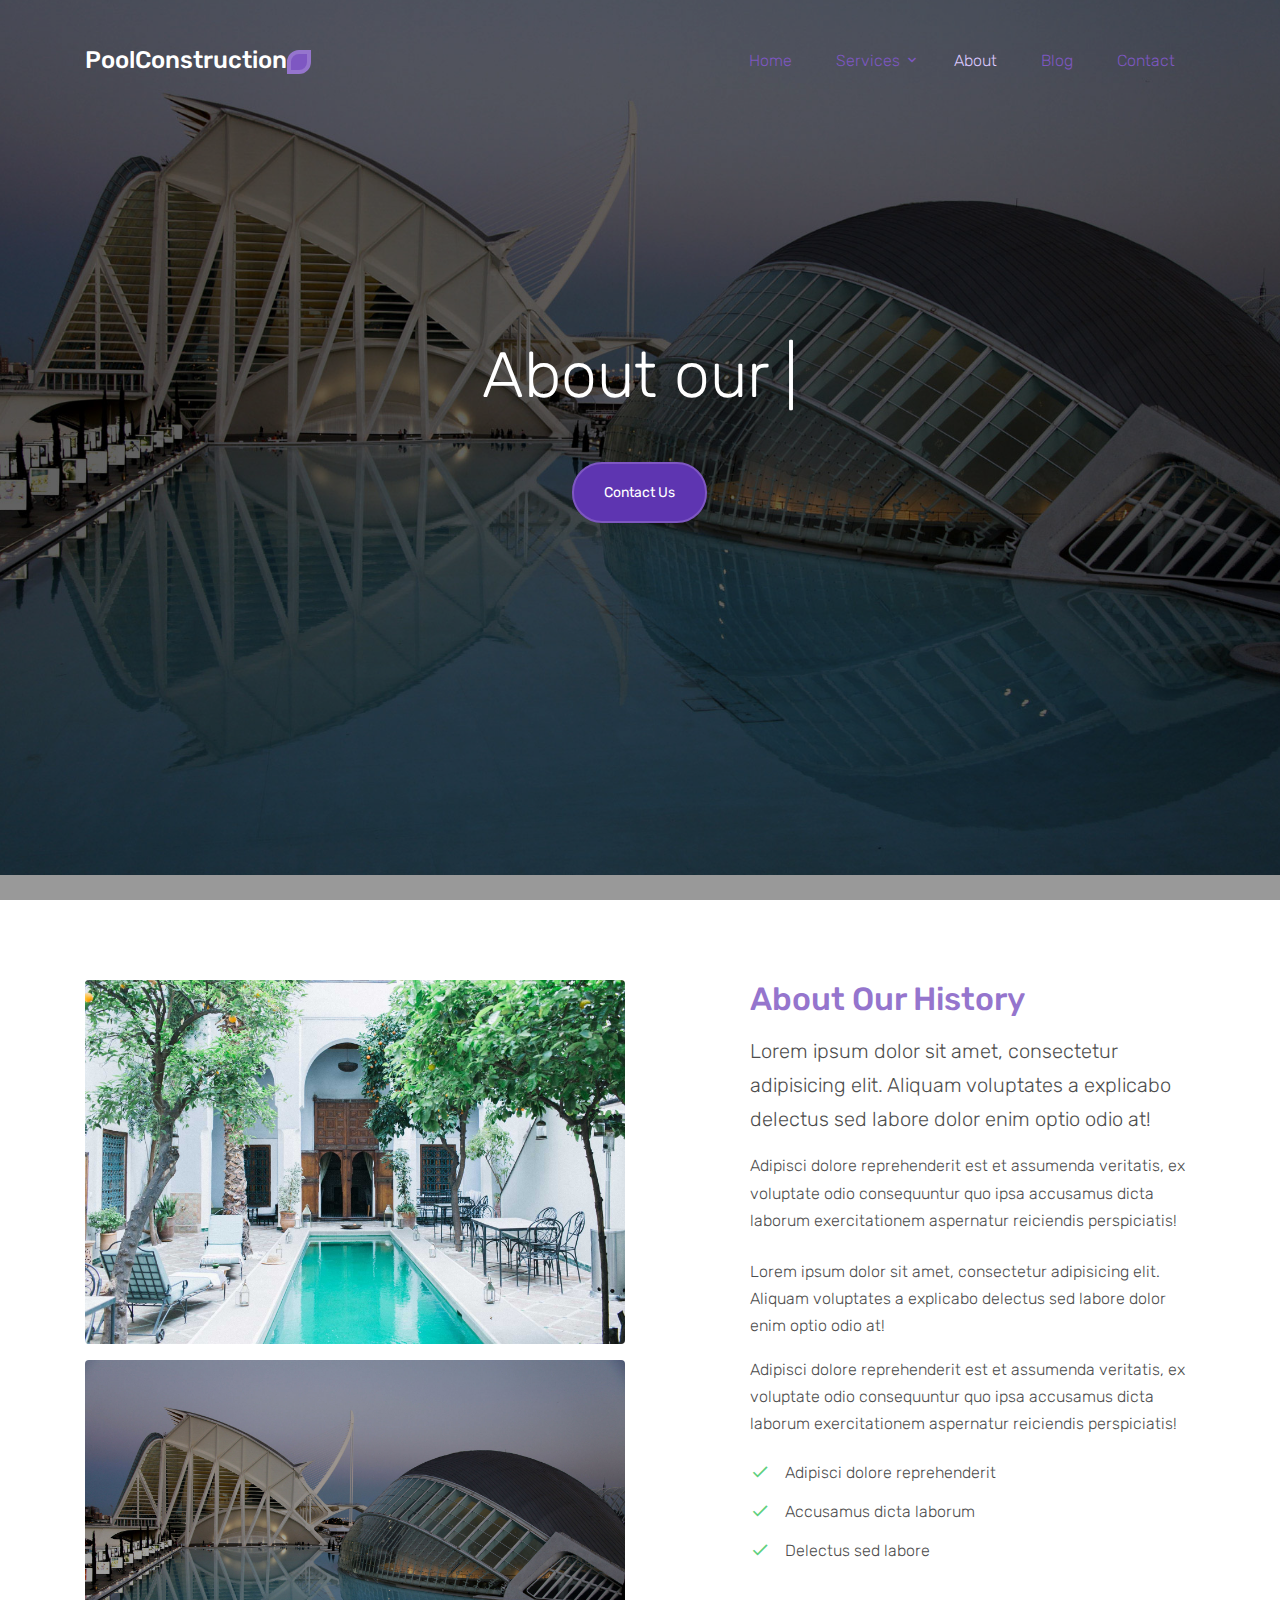
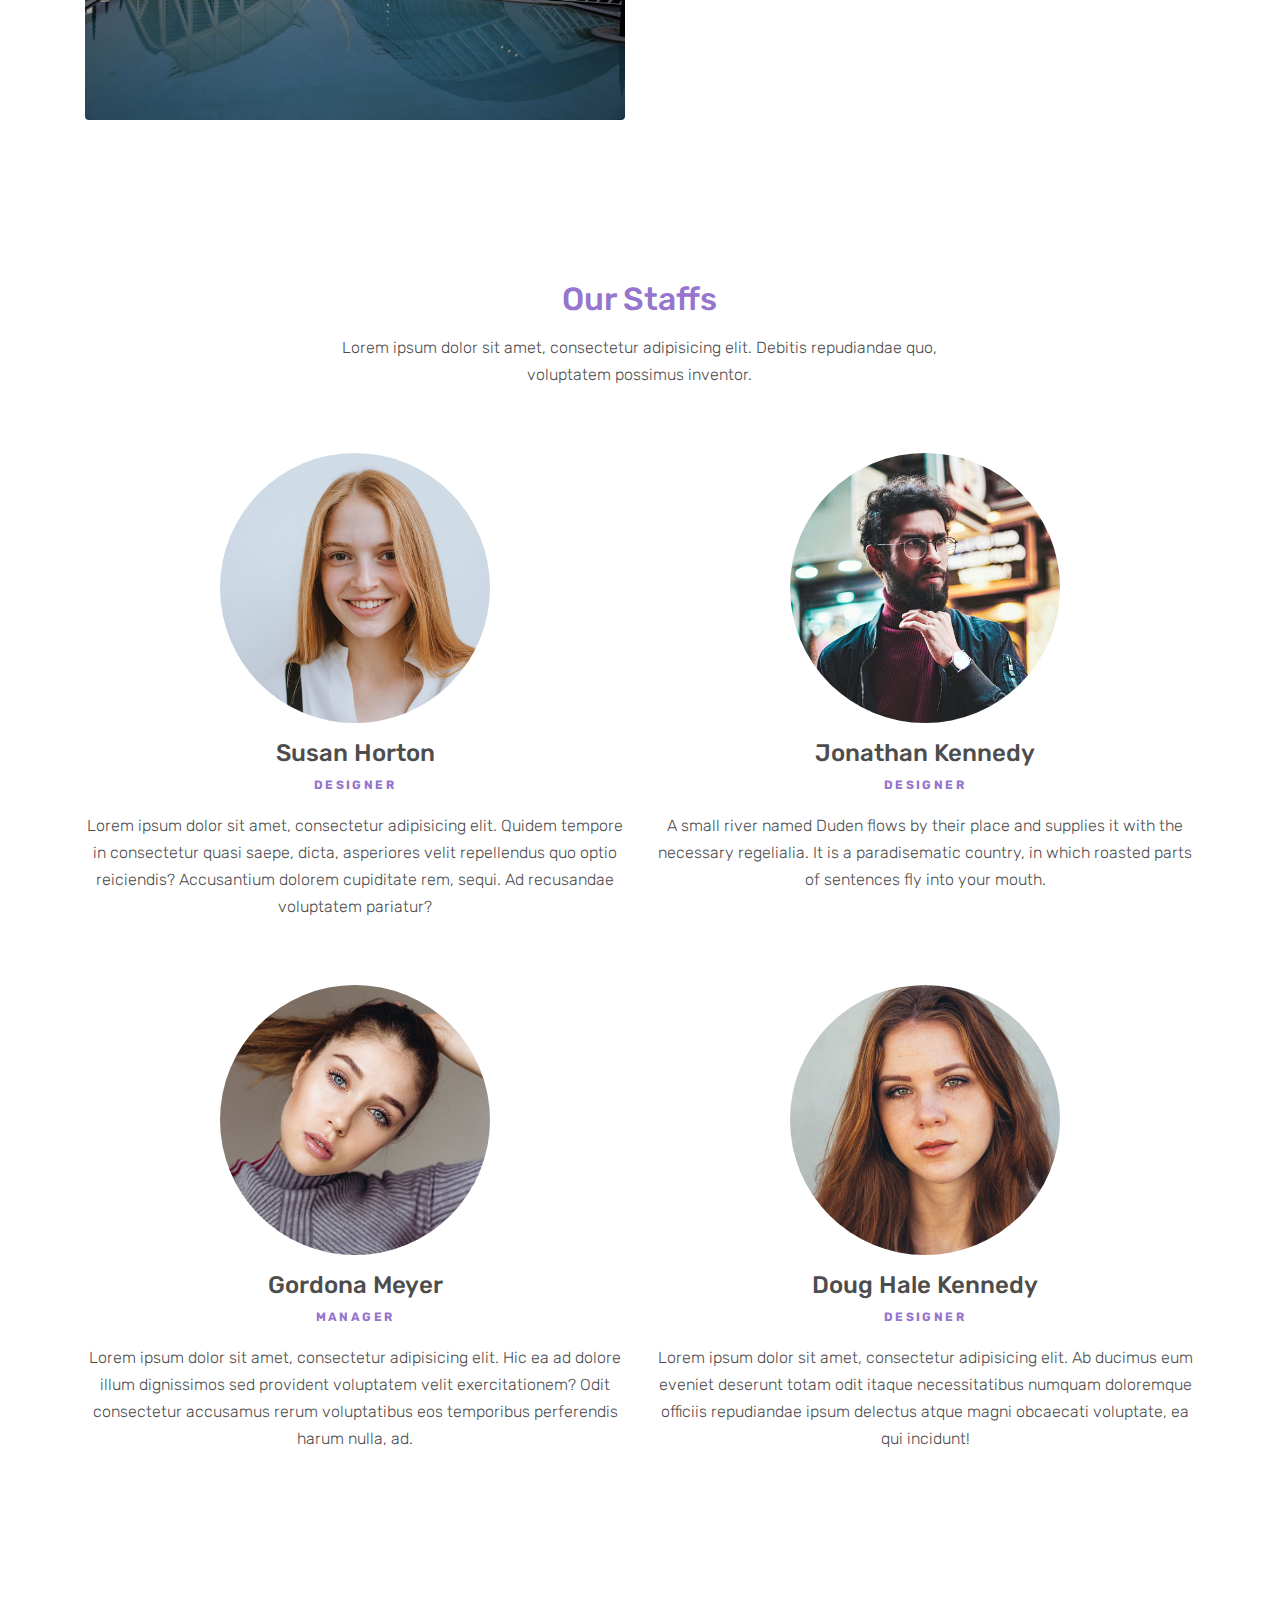
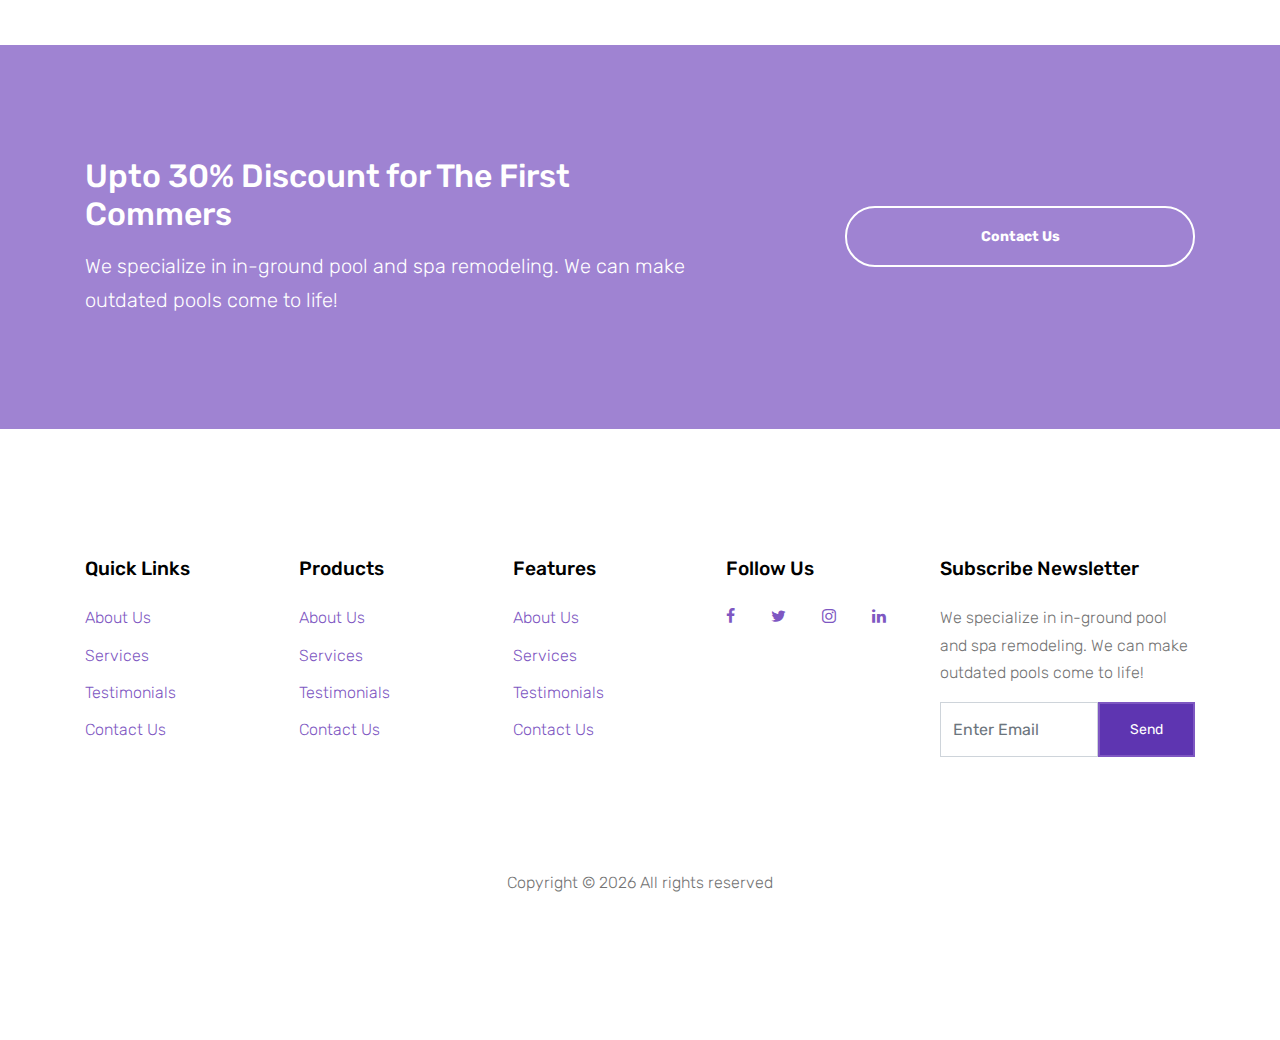
==== commit 56f43f16: "Add files via upload" ====
--- a/about.html
+++ b/about.html
@@ -6,6 +6,8 @@
   <meta charset="utf-8">
   <meta name="viewport" content="width=device-width, initial-scale=1, shrink-to-fit=no">
 
+  <!-- Favicon  -->
+  <link rel="icon" href="https://codworker.github.io/favicon.png"/>
 
   <link href="https://fonts.googleapis.com/css?family=Rubik:400,700" rel="stylesheet">
 
--- a/css/style.css
+++ b/css/style.css
@@ -32,7 +32,7 @@
 .btn-primary {
   color: #fff !important;
   background-color: var(--deep-purple_darken-1) !important;
-  border-color: var(--deep-purple_lighten-1) !important;
+  border: 2px solid var(--deep-purple_lighten-1) !important;
 }
 
 .btn-primary:hover {
@@ -881,8 +881,9 @@
   color: #212529;
 }
 
-.site-mobile-menu .site-nav-wrap a:hover {
-  color: var(--base-bg-color);
+.site-mobile-menu .site-nav-wrap > li:not(.active) > a:hover{
+  color: var(--deep-purple_darken-1) !important;
+  padding-left: 1rem;
 }
 
 .site-mobile-menu .site-nav-wrap li {
